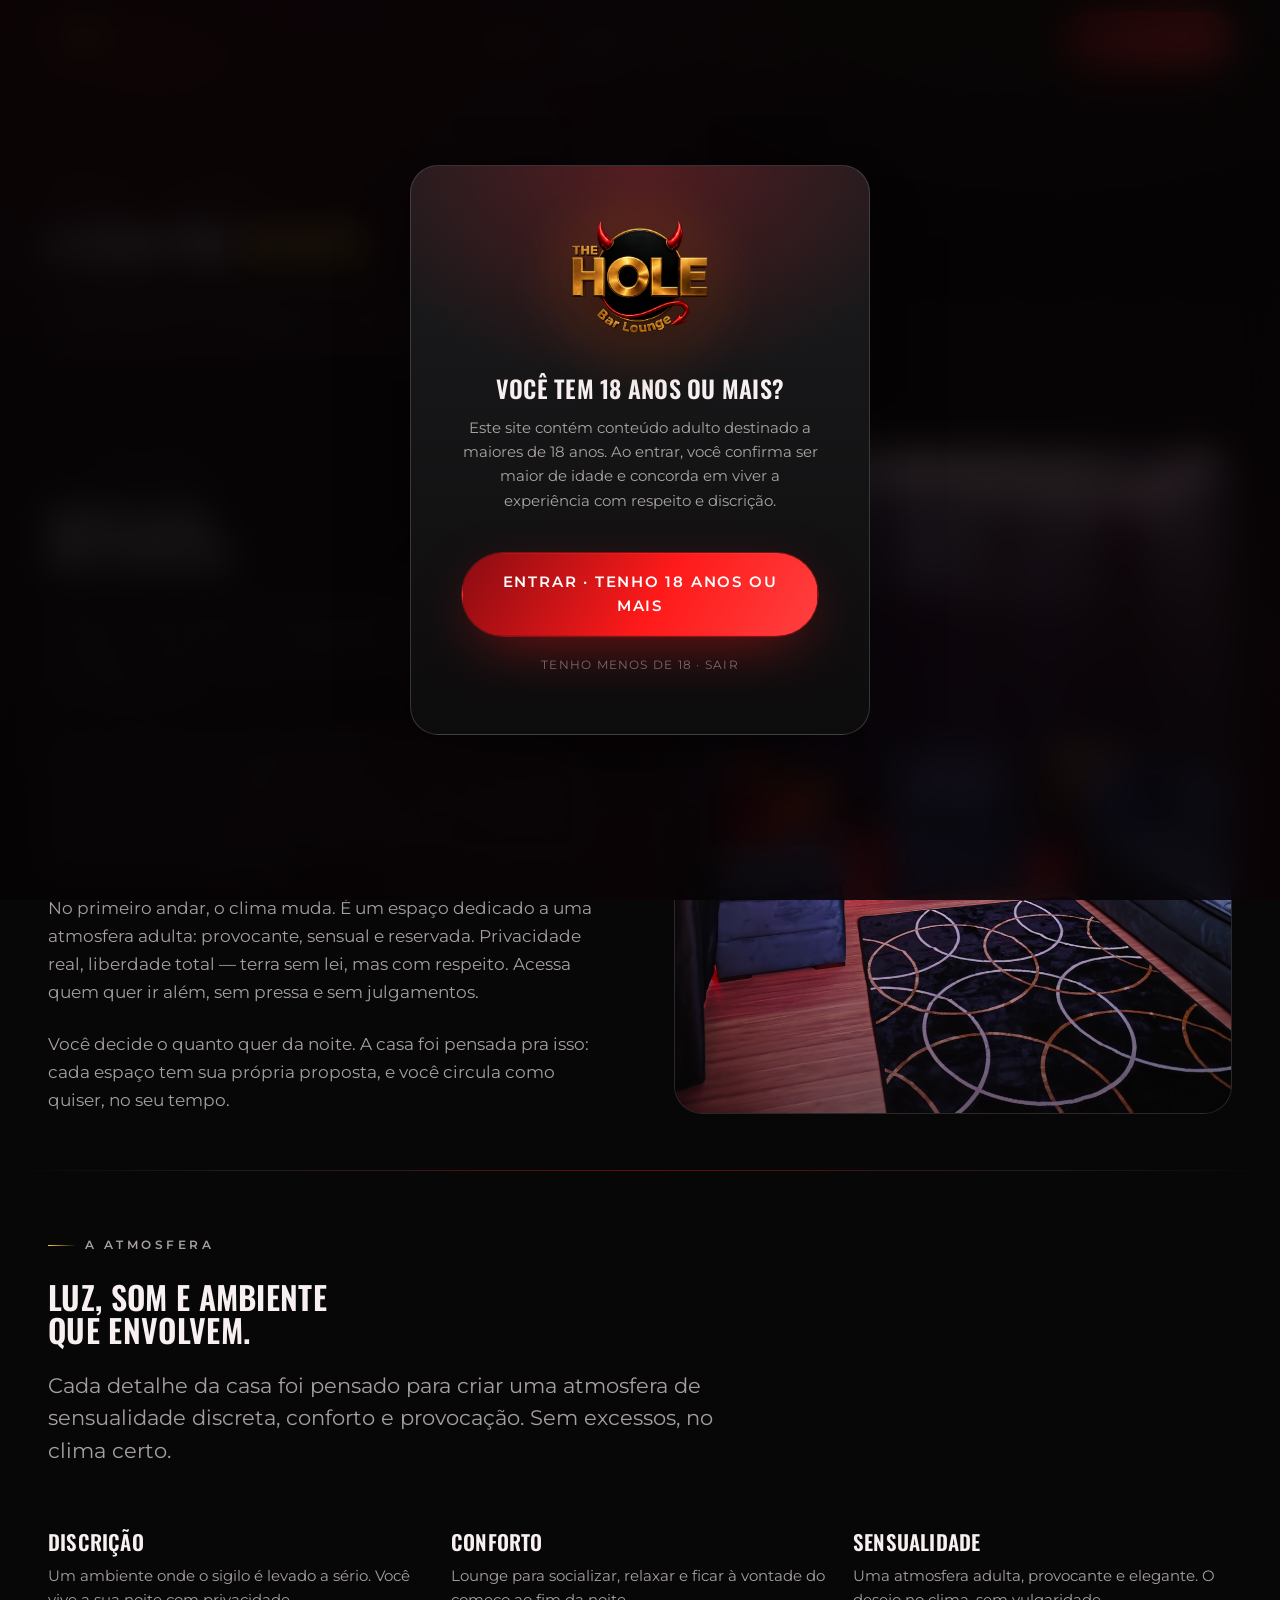
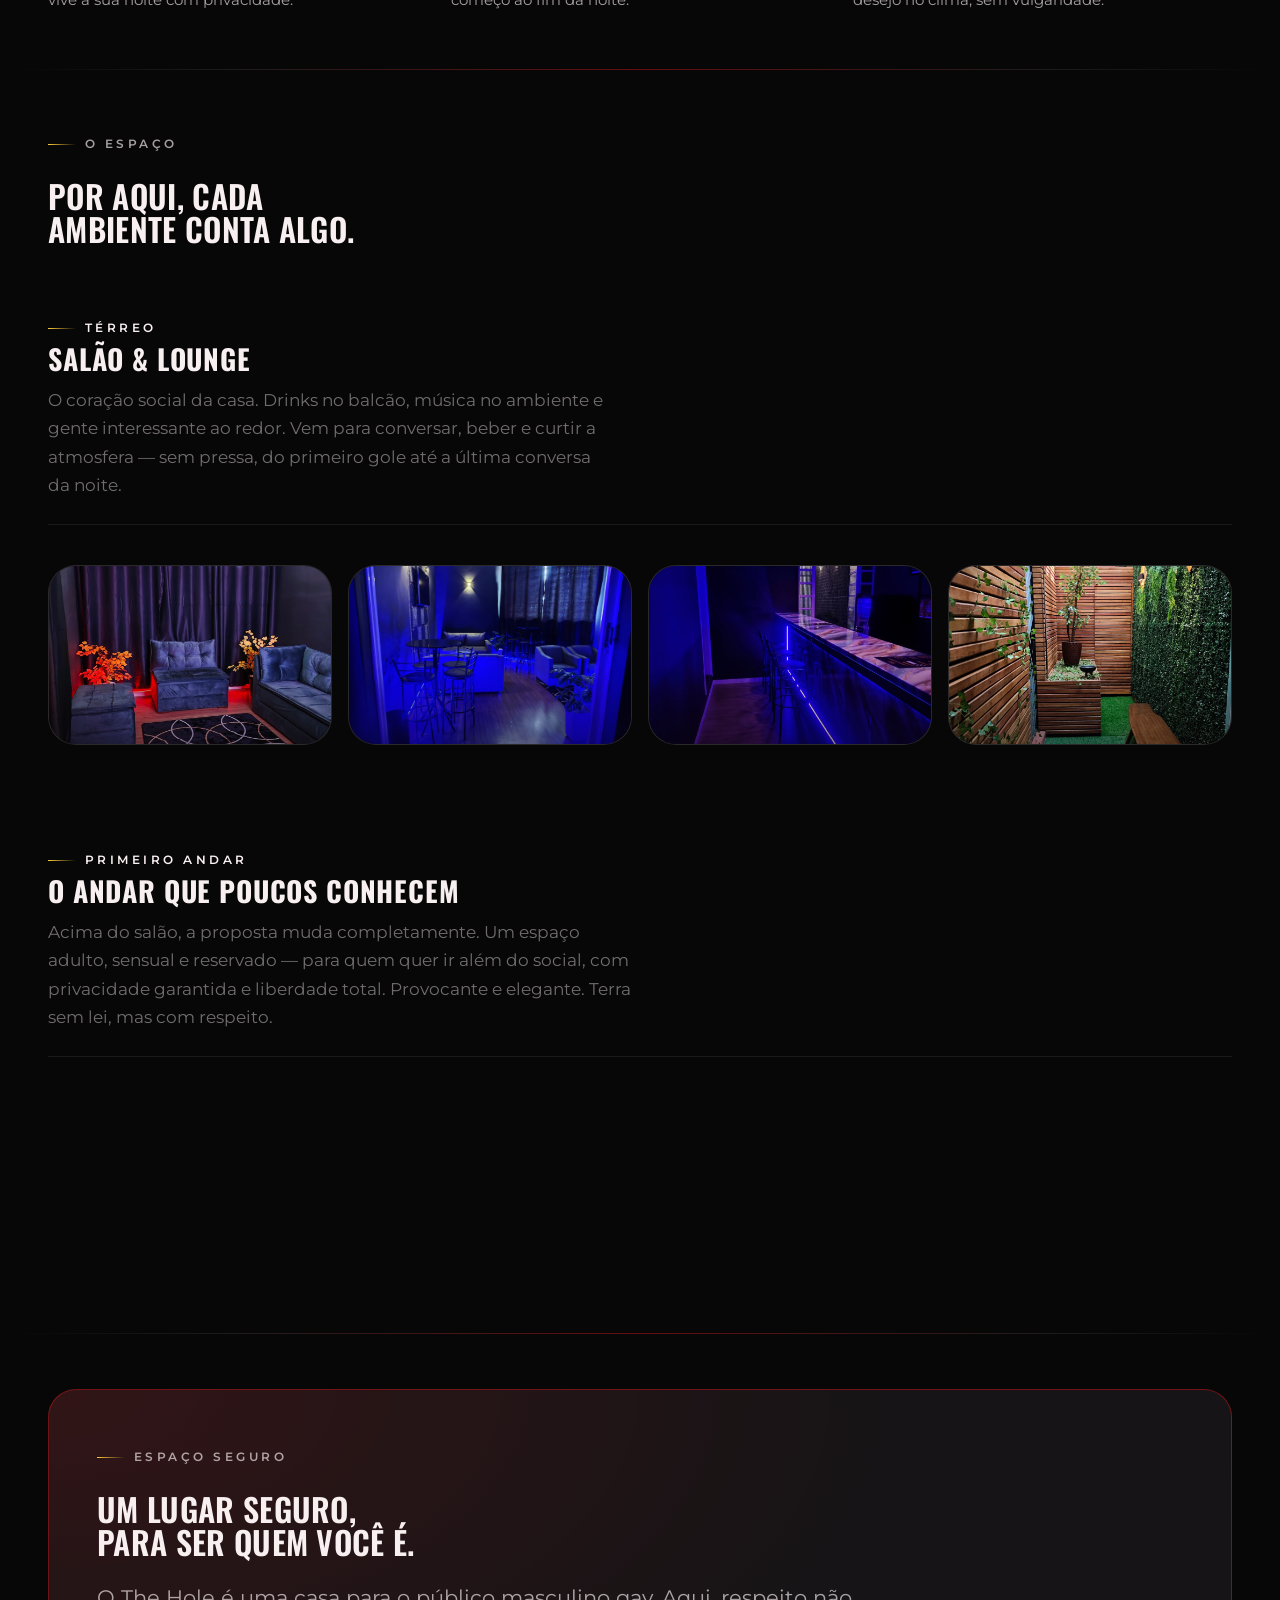
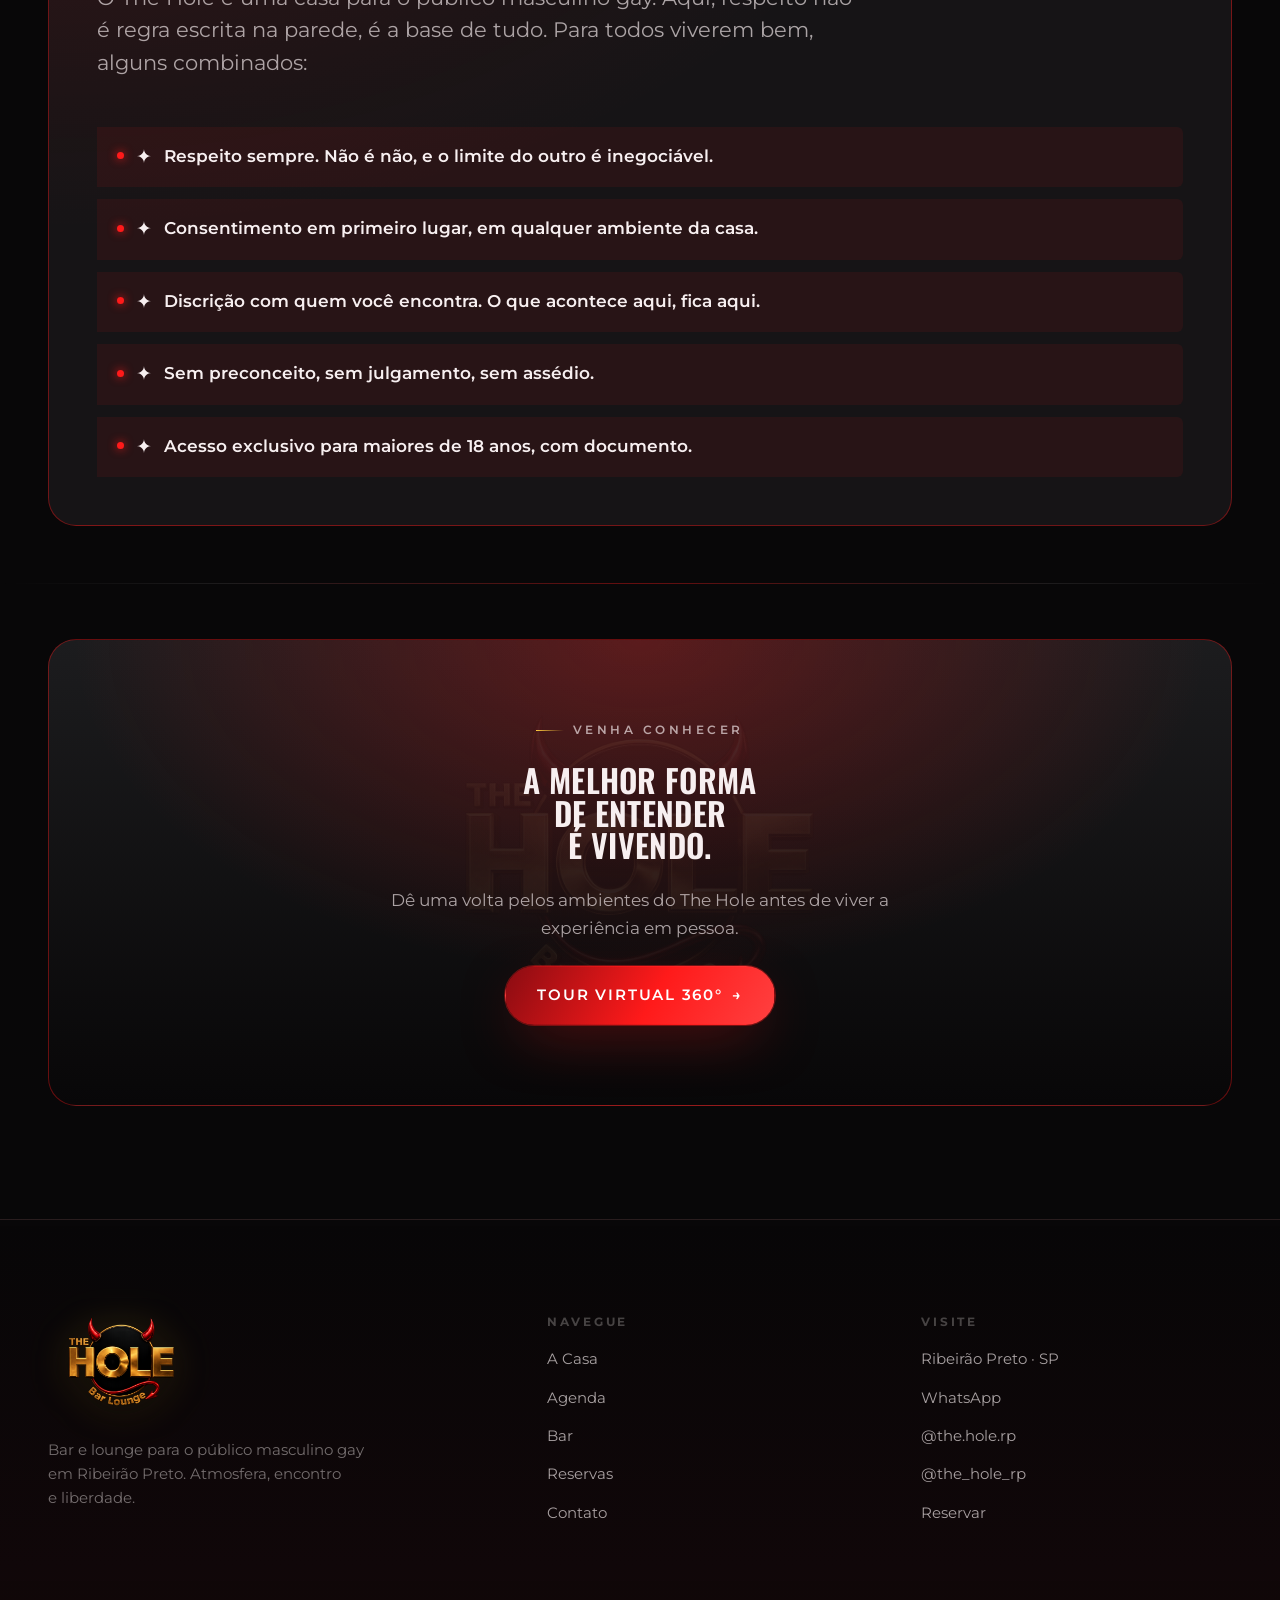
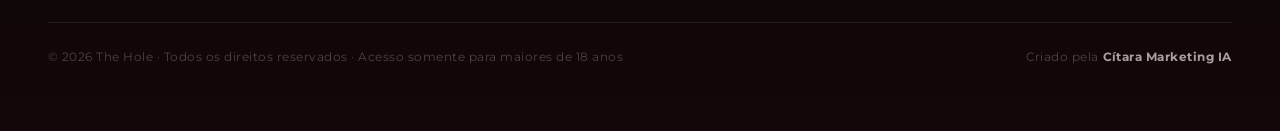
==== a-casa.html @ 2a92dccc "feat(a-casa): separar ambientes em 2 andares, aprofundar textos e galeria - Manifesto: descreve térr" ====
<!DOCTYPE html>
<html lang="pt-BR">
<head>
  <meta charset="UTF-8" />
  <meta name="viewport" content="width=device-width, initial-scale=1.0" />
  <title>A Casa · The Hole · Bar gay em Ribeirão Preto</title>
  <meta name="description" content="Conheça o The Hole: bar e lounge para o público masculino em Ribeirão Preto. Atmosfera, respeito, discrição e liberdade. Um safe space sem julgamentos. 18+" />
  <meta name="theme-color" content="#070405" />
  <link rel="icon" href="data:image/svg+xml,%3Csvg xmlns='http://www.w3.org/2000/svg' viewBox='0 0 32 32'%3E%3Crect width='32' height='32' fill='%23070405'/%3E%3Ccircle cx='16' cy='16' r='7' fill='none' stroke='%23ff2f3e' stroke-width='3'/%3E%3C/svg%3E" />
  <link rel="preconnect" href="https://fonts.googleapis.com" />
  <link rel="preconnect" href="https://fonts.gstatic.com" crossorigin />
  <link href="https://fonts.googleapis.com/css2?family=Montserrat:ital,wght@0,300;0,400;0,500;0,600;0,700;1,500&family=Oswald:wght@400;500;600;700&display=swap" rel="stylesheet" />
  <link rel="stylesheet" href="css/tokens.css" />
  <link rel="stylesheet" href="css/base.css" />
  <link rel="stylesheet" href="css/components.css" />
  <link rel="stylesheet" href="css/pages.css" />
  <script src="js/main.js" defer></script>
</head>
<body>

  <div class="age-gate" hidden role="dialog" aria-modal="true" aria-labelledby="age-title">
    <div class="age-card">
      <span class="brand"><img src="assets/img/logo-the-hole-trans.png" alt="The Hole Bar Lounge" class="brand-img" width="1100" height="733" decoding="async" /></span>
      <h2 id="age-title">Você tem 18 anos ou mais?</h2>
      <p>Este site contém conteúdo adulto destinado a maiores de 18 anos. Ao entrar, você confirma ser maior de idade e concorda em viver a experiência com respeito e discrição.</p>
      <div class="age-actions">
        <button class="btn btn--primary btn--lg btn--block" data-age-enter>Entrar · tenho 18 anos ou mais</button>
        <button class="age-leave" data-age-leave>Tenho menos de 18 · sair</button>
      </div>
    </div>
  </div>

  <header class="site-header">
    <nav class="nav wrap" aria-label="Navegação principal">
      <a href="index.html" class="brand" aria-label="The Hole · início"><img src="assets/img/logo-the-hole-trans.png" alt="The Hole Bar Lounge" class="brand-img" width="1100" height="733" decoding="async" /></a>
      <ul class="nav-links">
        <li><a href="index.html" data-nav>Início</a></li>
        <li><a href="a-casa.html" data-nav>A Casa</a></li>
        <li><a href="agenda.html" data-nav>Agenda</a></li>
        <li><a href="bar.html" data-nav>Bar</a></li>
        <li><a href="contato.html" data-nav>Contato</a></li>
      </ul>
      <div class="nav-cta">
        <a href="reservas.html" class="btn btn--primary">Reservar <span class="arrow">&rarr;</span></a>
      </div>
      <button class="nav-toggle" aria-label="Abrir menu" aria-expanded="false" aria-controls="drawer"><span></span></button>
    </nav>
  </header>

  <div class="drawer" id="drawer">
    <div class="wrap nav"><a href="index.html" class="brand"><img src="assets/img/logo-the-hole-trans.png" alt="The Hole Bar Lounge" class="brand-img" width="1100" height="733" decoding="async" /></a></div>
    <ul class="drawer-links">
      <li><a href="index.html" data-nav><span class="n">01</span> Início</a></li>
      <li><a href="a-casa.html" data-nav><span class="n">02</span> A Casa</a></li>
      <li><a href="agenda.html" data-nav><span class="n">03</span> Agenda</a></li>
      <li><a href="bar.html" data-nav><span class="n">04</span> Bar</a></li>
      <li><a href="reservas.html" data-nav><span class="n">05</span> Reservas</a></li>
      <li><a href="contato.html" data-nav><span class="n">06</span> Contato</a></li>
    </ul>
    <div class="drawer-foot">
      <span>Ribeirão Preto · SP · 18+</span>
      <a href="reservas.html" class="btn btn--ghost">Reservar</a>
    </div>
  </div>

  <main>
    <section class="page-head">
      <p class="breadcrumb reveal"><a href="index.html">Início</a> · A Casa</p>
      <h1 class="reveal">A casa por <em>dentro</em>.</h1>
      <p class="reveal">Atmosfera, ambiente e encontro. Conheça o que faz do The Hole muito mais do que um endereço em Ribeirão Preto.</p>
    </section>

    <!-- História / manifesto -->
    <section class="section wrap">
      <div class="split">
        <div class="split-body reveal">
          <span class="eyebrow">O manifesto</span>
          <h2 class="section-title">Muito além dos rótulos.</h2>
          <p>
            Alguns chamam de bar. Outros chamam de lounge. Quem conhece, chama de The Hole.
            Nascemos para ser um espaço do público masculino gay, onde a noite acontece sem pressa
            e sem julgamentos.
          </p>
          <p>
            Aqui, conexão social e desejo convivem no mesmo lugar. No térreo, o salão e o lounge são pra quem quer conversar, beber e curtir a atmosfera sem pressa — música ambiente, penumbra, drinks no balcão e gente interessante ao redor. Um espaço de encontro puro, sem pressão.
          </p>
          <p>
            No primeiro andar, o clima muda. É um espaço dedicado a uma atmosfera adulta: provocante, sensual e reservada. Privacidade real, liberdade total — terra sem lei, mas com respeito. Acessa quem quer ir além, sem pressa e sem julgamentos.
          </p>
          <p>
            Você decide o quanto quer da noite. A casa foi pensada pra isso: cada espaço tem sua própria proposta, e você circula como quiser, no seu tempo.
          </p>
        </div>
        <figure class="split-media reveal">
          <img src="assets/img/real-salao.jpg" alt="Salão lounge do The Hole sob luz azul" loading="lazy" />
        </figure>
      </div>
    </section>

    <!-- Atmosfera -->
    <section class="section wrap">
      <div class="reveal">
        <span class="eyebrow">A atmosfera</span>
        <h2 class="section-title">Luz, som e ambiente que envolvem.</h2>
        <p class="section-lead">Cada detalhe da casa foi pensado para criar uma atmosfera de sensualidade discreta, conforto e provocação. Sem excessos, no clima certo.</p>
      </div>
      <div class="values">
        <div class="value reveal"><span class="idx">01</span><h3>Discrição</h3><p>Um ambiente onde o sigilo é levado a sério. Você vive a sua noite com privacidade.</p></div>
        <div class="value reveal"><span class="idx">02</span><h3>Conforto</h3><p>Lounge para socializar, relaxar e ficar à vontade do começo ao fim da noite.</p></div>
        <div class="value reveal"><span class="idx">03</span><h3>Sensualidade</h3><p>Uma atmosfera adulta, provocante e elegante. O desejo no clima, sem vulgaridade.</p></div>
      </div>
    </section>

    <!-- Galeria editorial -->
    <section class="section wrap">
      <div class="reveal">
        <span class="eyebrow">O espaço</span>
        <h2 class="section-title">Por aqui, cada ambiente conta algo.</h2>
      </div>

      <!-- Térreo -->
      <div class="reveal" style="margin-top:var(--space-xl);padding-bottom:var(--space-md);border-bottom:1px solid rgba(255,255,255,0.08);">
        <span class="eyebrow" style="color:var(--brand);">Térreo</span>
        <h3 style="font-family:var(--font-display);font-size:clamp(1.3rem,2.5vw,1.75rem);font-weight:700;margin:0.4rem 0 0.75rem;text-transform:uppercase;letter-spacing:0.03em;">Salão &amp; Lounge</h3>
        <p style="color:var(--ink-mute);max-width:54ch;font-size:var(--text-base);line-height:1.65;">O coração social da casa. Drinks no balcão, música no ambiente e gente interessante ao redor. Vem para conversar, beber e curtir a atmosfera — sem pressa, do primeiro gole até a última conversa da noite.</p>
      </div>
      <div class="gallery reveal" style="margin-top:var(--space-lg);">
        <figure class="shot gallery-item" data-lightbox>
          <img src="assets/img/real-salao.jpg" alt="Salão lounge do The Hole" loading="lazy" />
          <figcaption>O salão — música, atmosfera e onde tudo começa.</figcaption>
        </figure>
        <figure class="shot gallery-item" data-lightbox>
          <img src="assets/img/real-lounge-azul.jpg" alt="Lounge do The Hole em luz azul" loading="lazy" />
          <figcaption>O lounge — para relaxar, conversar e deixar a noite acontecer.</figcaption>
        </figure>
        <figure class="shot gallery-item" data-lightbox>
          <img src="assets/img/real-bar.jpg" alt="O bar do The Hole" loading="lazy" />
          <figcaption>O bar — cervejas geladas, drinks de lata e o sorriso que abre a noite.</figcaption>
        </figure>
        <figure class="shot gallery-item" data-lightbox>
          <img src="assets/img/real-entrada.jpg" alt="Entrada do The Hole" loading="lazy" />
          <figcaption>A entrada — onde a cidade fica lá fora e a noite começa de verdade.</figcaption>
        </figure>
      </div>

      <!-- Primeiro Andar -->
      <div class="reveal" style="margin-top:var(--space-2xl);padding-bottom:var(--space-md);border-bottom:1px solid rgba(255,255,255,0.08);">
        <span class="eyebrow" style="color:var(--brand);">Primeiro andar</span>
        <h3 style="font-family:var(--font-display);font-size:clamp(1.3rem,2.5vw,1.75rem);font-weight:700;margin:0.4rem 0 0.75rem;text-transform:uppercase;letter-spacing:0.03em;">O andar que poucos conhecem</h3>
        <p style="color:var(--ink-mute);max-width:54ch;font-size:var(--text-base);line-height:1.65;">Acima do salão, a proposta muda completamente. Um espaço adulto, sensual e reservado — para quem quer ir além do social, com privacidade garantida e liberdade total. Provocante e elegante. Terra sem lei, mas com respeito.</p>
      </div>
      <div class="gallery reveal" style="margin-top:var(--space-lg);">
        <figure class="shot gallery-item" data-lightbox>
          <img src="assets/img/real-lounge-vermelho.jpg" alt="Lounge vermelho com poltronas de veludo no primeiro andar do The Hole" loading="lazy" />
          <figcaption>O lounge vermelho — poltronas, penumbra e liberdade. O desejo tem lugar aqui.</figcaption>
        </figure>
        <figure class="shot gallery-item" data-lightbox>
          <img src="assets/img/real-corredor.jpg" alt="Corredor do The Hole sob luz vermelha" loading="lazy" />
          <figcaption>O corredor — entre ambientes, entre momentos. Cada porta abre para algo diferente.</figcaption>
        </figure>
      </div>
    </section>

    <!-- Safe space + código de convivência -->
    <section class="section wrap">
      <div class="safe-space reveal">
        <div>
          <span class="eyebrow">Espaço seguro</span>
          <h2 class="section-title">Um lugar seguro, para ser quem você é.</h2>
          <p class="section-lead">O The Hole é uma casa para o público masculino gay. Aqui, respeito não é regra escrita na parede, é a base de tudo. Para todos viverem bem, alguns combinados:</p>
        </div>
        <ul style="list-style:none;padding:0;margin-top:var(--space-md);display:flex;flex-direction:column;gap:0.75rem;">
          <li style="display:flex;align-items:flex-start;gap:0.75rem;padding:1rem 1.25rem;background:rgba(255,26,26,0.08);border-left:3px solid var(--brand);border-radius:0 6px 6px 0;font-size:var(--text-base);font-weight:600;color:var(--ink);">
            <span style="color:var(--brand);font-size:1.1em;flex-shrink:0;">✦</span>
            <span>Respeito sempre. Não é não, e o limite do outro é inegociável.</span>
          </li>
          <li style="display:flex;align-items:flex-start;gap:0.75rem;padding:1rem 1.25rem;background:rgba(255,26,26,0.08);border-left:3px solid var(--brand);border-radius:0 6px 6px 0;font-size:var(--text-base);font-weight:600;color:var(--ink);">
            <span style="color:var(--brand);font-size:1.1em;flex-shrink:0;">✦</span>
            <span>Consentimento em primeiro lugar, em qualquer ambiente da casa.</span>
          </li>
          <li style="display:flex;align-items:flex-start;gap:0.75rem;padding:1rem 1.25rem;background:rgba(255,26,26,0.08);border-left:3px solid var(--brand);border-radius:0 6px 6px 0;font-size:var(--text-base);font-weight:600;color:var(--ink);">
            <span style="color:var(--brand);font-size:1.1em;flex-shrink:0;">✦</span>
            <span>Discrição com quem você encontra. O que acontece aqui, fica aqui.</span>
          </li>
          <li style="display:flex;align-items:flex-start;gap:0.75rem;padding:1rem 1.25rem;background:rgba(255,26,26,0.08);border-left:3px solid var(--brand);border-radius:0 6px 6px 0;font-size:var(--text-base);font-weight:600;color:var(--ink);">
            <span style="color:var(--brand);font-size:1.1em;flex-shrink:0;">✦</span>
            <span>Sem preconceito, sem julgamento, sem assédio.</span>
          </li>
          <li style="display:flex;align-items:flex-start;gap:0.75rem;padding:1rem 1.25rem;background:rgba(255,26,26,0.08);border-left:3px solid var(--brand);border-radius:0 6px 6px 0;font-size:var(--text-base);font-weight:600;color:var(--ink);">
            <span style="color:var(--brand);font-size:1.1em;flex-shrink:0;">✦</span>
            <span>Acesso exclusivo para maiores de 18 anos, com documento.</span>
          </li>
        </ul>
      </div>
    </section>

    <section class="section wrap">
      <div class="cta-band reveal">
        <span class="eyebrow is-centered">Venha conhecer</span>
        <h2>A melhor forma de entender é vivendo.</h2>
        <p>Dê uma volta pelos ambientes do The Hole antes de viver a experiência em pessoa.</p>
        <a href="#tour-virtual" class="btn btn--primary btn--lg">Tour virtual 360° <span class="arrow">&rarr;</span></a>
      </div>
    </section>
  </main>

  <footer class="site-footer">
    <div class="wrap">
      <div class="footer-grid">
        <div class="footer-brand">
          <a href="index.html" class="brand"><img src="assets/img/logo-the-hole-trans.png" alt="The Hole Bar Lounge" class="brand-img" width="1100" height="733" decoding="async" /></a>
          <p>Bar e lounge para o público masculino gay em Ribeirão Preto. Atmosfera, encontro e liberdade.</p>
        </div>
        <div class="footer-col">
          <h4>Navegue</h4>
          <ul>
            <li><a href="a-casa.html">A Casa</a></li>
            <li><a href="agenda.html">Agenda</a></li>
            <li><a href="bar.html">Bar</a></li>
            <li><a href="reservas.html">Reservas</a></li>
            <li><a href="contato.html">Contato</a></li>
          </ul>
        </div>
        <div class="footer-col">
          <h4>Visite</h4>
          <ul>
            <li><a href="contato.html">Ribeirão Preto · SP</a></li>
            <li><a href="https://wa.me/5511978590128" target="_blank" rel="noopener">WhatsApp</a></li>
            <li><a href="https://www.instagram.com/the.hole.rp/" target="_blank" rel="noopener">@the.hole.rp</a></li>
            <li><a href="https://x.com/the_hole_rp" target="_blank" rel="noopener">@the_hole_rp</a></li>
            <li><a href="reservas.html">Reservar</a></li>
          </ul>
        </div>
      </div>
      <div class="footer-bottom">
        <span>&copy; <span data-year></span> The Hole · Todos os direitos reservados · Acesso somente para maiores de 18 anos</span>
        <span class="by">Criado pela <b>Cítara Marketing IA</b></span>
      </div>
    </div>
  </footer>

  <!-- Lightbox -->
  <div id="lightbox" style="display:none;position:fixed;inset:0;background:rgba(0,0,0,.92);z-index:9999;cursor:zoom-out;align-items:center;justify-content:center;" aria-modal="true" role="dialog">
    <img id="lightbox-img" src="" alt="" style="max-width:92vw;max-height:90vh;object-fit:contain;border-radius:6px;box-shadow:0 0 60px rgba(0,0,0,.8);" />
    <button id="lightbox-close" aria-label="Fechar" style="position:absolute;top:1.2rem;right:1.5rem;background:none;border:none;color:#fff;font-size:2rem;cursor:pointer;line-height:1;">&times;</button>
  </div>
  <script>
    (function(){
      var lb = document.getElementById('lightbox');
      var lbImg = document.getElementById('lightbox-img');
      document.querySelectorAll('[data-lightbox] img').forEach(function(img){
        img.style.cursor = 'zoom-in';
        img.addEventListener('click', function(){
          lbImg.src = img.src;
          lbImg.alt = img.alt;
          lb.style.display = 'flex';
          document.body.style.overflow = 'hidden';
        });
      });
      function closeLb(){ lb.style.display='none'; document.body.style.overflow=''; }
      document.getElementById('lightbox-close').addEventListener('click', closeLb);
      lb.addEventListener('click', function(e){ if(e.target===lb) closeLb(); });
      document.addEventListener('keydown', function(e){ if(e.key==='Escape') closeLb(); });
    })();
  </script>
</body>
</html>
---- css/tokens.css ----
/* ============================================================
   THE HOLE · Design Tokens
   Direção: dark luxury / editorial noturno
   Paleta oficial: preto + vermelho (vermelho = luz/atmosfera, não corpos)
   ============================================================ */

:root {
  /* ---- Superfícies (preto intenso + grafite metálico, paleta oficial) ---- */
  --bg-void: #080708;
  --bg-base: #0d0c0d;
  --bg-raise: #161416;
  --bg-raise-2: #1c1c1e; /* grafite metálico oficial */
  --bg-glass: rgba(20, 18, 20, 0.62);

  /* ---- Marca (paleta oficial The Hole) ---- */
  --red: #ff1a1a;        /* vermelho elétrico */
  --red-bright: #ff4040; /* brilho/hover */
  --red-deep: #8a0c12;
  --red-wine: #4a0810;
  --gold: #ffcb3d;       /* dourado quente (logo/acentos) */
  --gold-soft: rgba(255, 203, 61, 0.18);
  --pink: #ff2072;       /* rosa neon (acento secundário) */
  --ember: #ff6b3d;

  /* ---- Tinta / texto (branco quente) ---- */
  --ink: #f7eff0;
  --ink-soft: rgba(247, 239, 240, 0.66);
  --ink-mute: rgba(247, 239, 240, 0.44);
  --ink-faint: rgba(247, 239, 240, 0.26);

  /* ---- Linhas e bordas ---- */
  --line: rgba(247, 239, 240, 0.09);
  --line-strong: rgba(247, 239, 240, 0.17);
  --line-red: rgba(255, 26, 26, 0.38);

  /* ---- Tipografia (Oswald: condensada/bold como a logo, com acentos PT-BR) ---- */
  --font-display: "Oswald", "Arial Narrow", system-ui, sans-serif;
  --font-sans: "Montserrat", system-ui, -apple-system, "Segoe UI", sans-serif;

  /* Escala fluida — sóbria, premium (Oswald condensada pede topos menores) */
  --text-xs: clamp(0.72rem, 0.7rem + 0.1vw, 0.78rem);
  --text-sm: clamp(0.85rem, 0.82rem + 0.14vw, 0.95rem);
  --text-base: clamp(1rem, 0.97rem + 0.18vw, 1.08rem);
  --text-lg: clamp(1.15rem, 1.07rem + 0.34vw, 1.3rem);
  --text-xl: clamp(1.2rem, 1.07rem + 0.55vw, 1.5rem);
  --text-2xl: clamp(1.5rem, 1.25rem + 1vw, 2rem);
  --text-3xl: clamp(1.7rem, 1.35rem + 1.5vw, 2.35rem);
  --text-hero: clamp(2rem, 1.5rem + 2.2vw, 2.9rem);

  /* ---- Espaçamento ---- */
  --space-2xs: 0.5rem;
  --space-xs: 0.75rem;
  --space-sm: 1rem;
  --space-md: 1.5rem;
  --space-lg: 2.5rem;
  --space-xl: 4rem;
  --space-2xl: 6rem;
  --space-section: clamp(2.25rem, 1.6rem + 2.4vw, 3.75rem);

  /* ---- Layout ---- */
  --maxw: 1280px;
  --maxw-text: 64ch;
  --gutter: clamp(1.25rem, 0.6rem + 3vw, 3.5rem);
  --radius-sm: 8px;
  --radius: 16px;
  --radius-lg: 28px;
  --radius-pill: 999px;

  /* ---- Sombra / brilho ---- */
  --shadow-soft: 0 24px 60px -28px rgba(0, 0, 0, 0.9);
  --shadow-card: 0 30px 80px -40px rgba(0, 0, 0, 0.95);
  --glow-red: 0 0 0 1px var(--line-red), 0 18px 60px -18px rgba(255, 26, 26, 0.55);

  /* ---- Motion ---- */
  --ease: cubic-bezier(0.16, 1, 0.3, 1);
  --ease-soft: cubic-bezier(0.33, 1, 0.68, 1);
  --dur-fast: 180ms;
  --dur: 420ms;
  --dur-slow: 900ms;

  /* ---- Layers ---- */
  --z-header: 60;
  --z-drawer: 80;
  --z-gate: 100;
}
---- css/base.css ----
/* ============================================================
   THE HOLE · Base · reset, atmosfera, tipografia, utilidades
   ============================================================ */

*,
*::before,
*::after {
  box-sizing: border-box;
  margin: 0;
  padding: 0;
}

html {
  -webkit-text-size-adjust: 100%;
  scroll-behavior: smooth;
}

@media (prefers-reduced-motion: reduce) {
  html { scroll-behavior: auto; }
}

body {
  font-family: var(--font-sans);
  font-size: var(--text-base);
  line-height: 1.62;
  color: var(--ink);
  background-color: var(--bg-void);
  -webkit-font-smoothing: antialiased;
  text-rendering: optimizeLegibility;
  overflow-x: hidden;
  position: relative;
  min-height: 100vh;
}

/* Atmosfera: luz vermelha de boate + véu escuro, fixos no fundo */
body::before {
  content: "";
  position: fixed;
  inset: 0;
  z-index: -2;
  background:
    radial-gradient(70% 55% at 82% -8%, rgba(255, 203, 61, 0.12), transparent 55%),
    radial-gradient(110% 75% at 12% 6%, rgba(255, 26, 26, 0.20), transparent 58%),
    radial-gradient(120% 90% at 88% 90%, rgba(74, 8, 16, 0.5), transparent 62%),
    radial-gradient(120% 100% at 50% 122%, rgba(255, 32, 114, 0.08), transparent 60%),
    linear-gradient(180deg, var(--bg-void), var(--bg-base) 60%, var(--bg-void));
  pointer-events: none;
}

/* Grão / textura sutil pra dar matéria à atmosfera */
body::after {
  content: "";
  position: fixed;
  inset: 0;
  z-index: -1;
  opacity: 0.05;
  pointer-events: none;
  background-image: url("data:image/svg+xml,%3Csvg xmlns='http://www.w3.org/2000/svg' width='160' height='160'%3E%3Cfilter id='n'%3E%3CfeTurbulence type='fractalNoise' baseFrequency='0.85' numOctaves='2' stitchTiles='stitch'/%3E%3C/filter%3E%3Crect width='100%25' height='100%25' filter='url(%23n)'/%3E%3C/svg%3E");
}

img,
picture,
svg,
video {
  display: block;
  max-width: 100%;
  height: auto;
}

a {
  color: inherit;
  text-decoration: none;
}

button,
input,
select,
textarea {
  font: inherit;
  color: inherit;
}

::selection {
  background: var(--red);
  color: #fff;
}

:focus-visible {
  outline: 2px solid var(--red-bright);
  outline-offset: 3px;
  border-radius: 4px;
}

/* ---------- Tipografia ---------- */
h1, h2, h3, h4 {
  font-family: var(--font-display);
  font-weight: 600;
  line-height: 1.02;
  letter-spacing: 0.01em;
  text-transform: uppercase;
  text-wrap: balance;
}

/* destaque dourado, mesma família condensada da logo (sem cursiva) */
h1 em, h2 em, h3 em {
  font-style: normal;
  color: var(--gold);
}

p { text-wrap: pretty; }

strong { color: var(--ink); font-weight: 600; }

/* ---------- Layout primitives ---------- */
.wrap {
  width: 100%;
  max-width: var(--maxw);
  margin-inline: auto;
  padding-inline: var(--gutter);
}

.section {
  padding-block: var(--space-section);
  position: relative;
}

.measure { max-width: var(--maxw-text); }

.center { text-align: center; }

/* ---------- Eyebrow / kicker label ---------- */
.eyebrow {
  display: inline-flex;
  align-items: center;
  gap: 0.7em;
  font-family: var(--font-sans);
  font-size: var(--text-xs);
  font-weight: 600;
  letter-spacing: 0.28em;
  text-transform: uppercase;
  color: var(--ink-soft);
}

.eyebrow::before {
  content: "";
  width: 28px;
  height: 1px;
  background: linear-gradient(90deg, var(--gold), transparent);
  flex: none;
}

.eyebrow.is-centered { justify-content: center; }

/* ---------- Section heading ---------- */
.section-title {
  font-size: var(--text-2xl);
  margin-top: var(--space-md);
  max-width: 20ch;
  line-height: 1.04;
}

.section-lead {
  margin-top: var(--space-md);
  color: var(--ink-soft);
  font-size: var(--text-lg);
  max-width: 54ch;
  line-height: 1.55;
}

/* ---------- Index number ---------- */
.idx {
  font-family: var(--font-display);
  font-style: italic;
  color: var(--red);
  font-size: var(--text-lg);
  line-height: 1;
}

/* ---------- Reveal on scroll ---------- */
.reveal {
  opacity: 0;
  transform: translateY(28px);
  transition:
    opacity var(--dur-slow) var(--ease),
    transform var(--dur-slow) var(--ease);
  transition-delay: var(--reveal-delay, 0ms);
  will-change: opacity, transform;
}

.reveal.in {
  opacity: 1;
  transform: none;
}

@media (prefers-reduced-motion: reduce) {
  .reveal {
    opacity: 1;
    transform: none;
    transition: none;
  }
}

/* ---------- Helpers ---------- */
.hairline {
  height: 1px;
  background: linear-gradient(90deg, transparent, var(--line-strong), transparent);
  border: 0;
}

.text-red { color: var(--red-bright); }
.sr-only {
  position: absolute;
  width: 1px; height: 1px;
  padding: 0; margin: -1px;
  overflow: hidden;
  clip: rect(0 0 0 0);
  white-space: nowrap;
  border: 0;
}
.no-scroll { overflow: hidden; }
---- css/components.css ----
/* ============================================================
   THE HOLE · Componentes
   ============================================================ */

/* ---------- Botões ---------- */
.btn {
  --btn-bg: transparent;
  --btn-fg: var(--ink);
  display: inline-flex;
  align-items: center;
  justify-content: center;
  gap: 0.6em;
  padding: 0.95em 1.7em;
  font-family: var(--font-sans);
  font-size: var(--text-sm);
  font-weight: 600;
  letter-spacing: 0.12em;
  text-transform: uppercase;
  color: var(--btn-fg);
  background: var(--btn-bg);
  border: 1px solid var(--line-strong);
  border-radius: var(--radius-pill);
  cursor: pointer;
  position: relative;
  overflow: hidden;
  transition:
    transform var(--dur-fast) var(--ease),
    border-color var(--dur) var(--ease),
    color var(--dur) var(--ease),
    box-shadow var(--dur) var(--ease);
}

.btn .arrow { transition: transform var(--dur) var(--ease); }
.btn:hover { transform: translateY(-2px); }
.btn:hover .arrow { transform: translateX(4px); }
.btn:active { transform: translateY(1px) scale(0.99); }
.btn:focus-visible { outline: 2px solid var(--gold); outline-offset: 3px; }

/* sheen dourado que varre no hover */
.btn::before {
  content: "";
  position: absolute;
  inset: 0;
  z-index: 1;
  pointer-events: none;
  background: linear-gradient(115deg, transparent 30%, rgba(255, 203, 61, 0.22) 48%, rgba(255, 255, 255, 0.1) 52%, transparent 70%);
  transform: translateX(-130%);
  transition: transform var(--dur-slow) var(--ease);
}
.btn:hover::before { transform: translateX(130%); }

.btn--primary {
  --btn-fg: #fff;
  border-color: transparent;
  background: linear-gradient(120deg, var(--red-deep), var(--red) 55%, var(--red-bright));
  box-shadow: var(--glow-red);
}
.btn--primary:hover {
  box-shadow: 0 0 0 1px var(--red-bright), 0 22px 70px -18px rgba(255, 26, 26, 0.75), 0 0 30px -6px rgba(255, 203, 61, 0.35);
}
.btn--primary:hover .arrow { transform: translateX(6px); }

.btn--ghost {
  background: linear-gradient(var(--bg-base), var(--bg-base)) padding-box,
    linear-gradient(120deg, var(--line-strong), var(--line)) border-box;
  border: 1px solid transparent;
}
.btn--ghost:hover {
  color: #fff;
  background: linear-gradient(var(--bg-raise), var(--bg-base)) padding-box,
    linear-gradient(120deg, var(--red-bright), var(--gold)) border-box;
  box-shadow: 0 0 40px -16px rgba(255, 26, 26, 0.6);
}

.btn--block { width: 100%; }
.btn--lg { padding: 1.1em 2.1em; }

@media (prefers-reduced-motion: reduce) {
  .btn::before { display: none; }
  .btn:hover, .btn:active { transform: none; }
}

/* ---------- Pill / tag ---------- */
.pill {
  display: inline-flex;
  align-items: center;
  gap: 0.5em;
  padding: 0.45em 0.95em;
  font-size: var(--text-xs);
  font-weight: 600;
  letter-spacing: 0.14em;
  text-transform: uppercase;
  color: var(--ink-soft);
  border: 1px solid var(--line);
  border-radius: var(--radius-pill);
  background: var(--bg-glass);
  backdrop-filter: blur(8px);
}
.pill .dot {
  width: 7px; height: 7px;
  border-radius: 50%;
  background: var(--red-bright);
  box-shadow: 0 0 10px var(--red-bright);
  animation: dot-pulse 2.4s var(--ease-soft) infinite;
}
@keyframes dot-pulse {
  0%, 100% { box-shadow: 0 0 6px var(--red-bright); opacity: 0.85; }
  50%      { box-shadow: 0 0 16px var(--red-bright), 0 0 28px rgba(255, 26, 26, 0.5); opacity: 1; }
}
@media (prefers-reduced-motion: reduce) { .pill .dot { animation: none; } }

/* ============================================================
   HEADER
   ============================================================ */
.site-header {
  position: fixed;
  inset: 0 0 auto 0;
  z-index: var(--z-header);
  transition: background var(--dur) var(--ease), border-color var(--dur) var(--ease);
  border-bottom: 1px solid transparent;
}
.site-header.scrolled {
  background: rgba(7, 4, 5, 0.72);
  backdrop-filter: blur(14px) saturate(1.2);
  border-bottom-color: var(--line);
}

.nav {
  display: flex;
  align-items: center;
  justify-content: space-between;
  gap: var(--space-md);
  height: 78px;
}

.brand {
  font-family: var(--font-display);
  font-size: 1.3rem;
  font-weight: 500;
  letter-spacing: 0.04em;
  display: inline-flex;
  align-items: center;
  gap: 0.12em;
  white-space: nowrap;
}
.brand b { font-weight: 600; }
.brand .o {
  color: var(--red-bright);
  font-style: italic;
}
/* Logo oficial transparente (3D dourada). Sem mix-blend: o PNG já tem alpha. */
.brand-img {
  height: 2.7em;
  width: auto;
  display: block;
  filter:
    drop-shadow(0 6px 14px rgba(0, 0, 0, 0.55))
    drop-shadow(0 0 18px rgba(255, 203, 61, 0.14));
  transition: filter var(--dur) var(--ease), transform var(--dur) var(--ease);
}
.brand:hover .brand-img {
  filter:
    drop-shadow(0 8px 18px rgba(0, 0, 0, 0.6))
    drop-shadow(0 0 26px rgba(255, 26, 26, 0.32))
    drop-shadow(0 0 14px rgba(255, 203, 61, 0.22));
  transform: translateY(-1px) scale(1.015);
}
.footer-brand .brand-img { height: 3.4em; }
.age-card .brand-img {
  height: 4.4em;
  margin-inline: auto;
  filter:
    drop-shadow(0 10px 26px rgba(0, 0, 0, 0.6))
    drop-shadow(0 0 34px rgba(255, 203, 61, 0.22))
    drop-shadow(0 0 22px rgba(255, 26, 26, 0.18));
}
@media (prefers-reduced-motion: reduce) {
  .brand:hover .brand-img { transform: none; }
}

.nav-links {
  display: flex;
  align-items: center;
  gap: clamp(1rem, 2.4vw, 2.4rem);
  list-style: none;
}
.nav-links a {
  font-size: var(--text-sm);
  font-weight: 500;
  letter-spacing: 0.04em;
  color: var(--ink-soft);
  position: relative;
  padding-block: 0.4em;
  transition: color var(--dur) var(--ease);
}
.nav-links a::after {
  content: "";
  position: absolute;
  left: 0; bottom: 0;
  width: 100%; height: 1px;
  background: var(--red-bright);
  transform: scaleX(0);
  transform-origin: left;
  transition: transform var(--dur) var(--ease);
}
.nav-links a:hover { color: var(--ink); }
.nav-links a:hover::after,
.nav-links a[aria-current="page"]::after { transform: scaleX(1); }
.nav-links a[aria-current="page"] { color: var(--ink); }

.nav-cta { display: inline-flex; gap: var(--space-xs); align-items: center; }

/* Botão hamburger */
.nav-toggle {
  display: none;
  width: 46px; height: 46px;
  border: 1px solid var(--line-strong);
  border-radius: var(--radius-pill);
  background: var(--bg-glass);
  cursor: pointer;
  position: relative;
}
.nav-toggle span,
.nav-toggle span::before,
.nav-toggle span::after {
  content: "";
  position: absolute;
  left: 50%; top: 50%;
  width: 18px; height: 1.5px;
  background: var(--ink);
  transform: translate(-50%, -50%);
  transition: transform var(--dur) var(--ease), opacity var(--dur-fast) var(--ease);
}
.nav-toggle span::before { transform: translate(-50%, -6px); }
.nav-toggle span::after { transform: translate(-50%, 6px); }
.nav-toggle[aria-expanded="true"] span { background: transparent; }
.nav-toggle[aria-expanded="true"] span::before { transform: translate(-50%, 0) rotate(45deg); }
.nav-toggle[aria-expanded="true"] span::after { transform: translate(-50%, 0) rotate(-45deg); }

/* Drawer mobile */
.drawer {
  position: fixed;
  inset: 0;
  z-index: var(--z-drawer);
  background: rgba(7, 4, 5, 0.96);
  backdrop-filter: blur(20px);
  display: grid;
  grid-template-rows: 78px 1fr auto;
  opacity: 0;
  visibility: hidden;
  transition: opacity var(--dur) var(--ease), visibility var(--dur);
}
.drawer.open { opacity: 1; visibility: visible; }
.drawer-links {
  list-style: none;
  display: flex;
  flex-direction: column;
  justify-content: center;
  gap: 0.2rem;
  padding-inline: var(--gutter);
}
.drawer-links a {
  font-family: var(--font-display);
  font-size: clamp(2rem, 9vw, 3rem);
  letter-spacing: -0.02em;
  padding-block: 0.25em;
  border-bottom: 1px solid var(--line);
  display: flex;
  align-items: baseline;
  gap: 0.6rem;
  transition: color var(--dur) var(--ease), padding-left var(--dur) var(--ease);
}
.drawer-links a .n {
  font-size: 0.8rem;
  font-style: italic;
  color: var(--red);
  font-family: var(--font-display);
}
.drawer-links a:hover { color: var(--red-bright); padding-left: 0.6rem; }
.drawer-foot {
  padding: var(--gutter);
  display: flex;
  flex-wrap: wrap;
  gap: var(--space-sm);
  align-items: center;
  justify-content: space-between;
  border-top: 1px solid var(--line);
  color: var(--ink-mute);
  font-size: var(--text-sm);
}

@media (max-width: 900px) {
  .nav-links, .nav-cta .btn { display: none; }
  .nav-toggle { display: block; }
}

/* ============================================================
   CARDS
   ============================================================ */
.card {
  position: relative;
  border: 1px solid var(--line);
  border-radius: var(--radius-lg);
  background: linear-gradient(180deg, var(--bg-raise), var(--bg-base));
  padding: clamp(1.5rem, 1rem + 2vw, 2.5rem);
  overflow: hidden;
  transition: border-color var(--dur) var(--ease), transform var(--dur) var(--ease), box-shadow var(--dur) var(--ease);
}
.card::after {
  content: "";
  position: absolute;
  inset: 0;
  background: radial-gradient(120% 80% at 100% 0%, rgba(225, 29, 42, 0.16), transparent 60%);
  opacity: 0;
  transition: opacity var(--dur) var(--ease);
  pointer-events: none;
}
.card:hover {
  border-color: var(--line-red);
  transform: translateY(-4px);
  box-shadow: var(--shadow-card);
}
.card:hover::after { opacity: 1; }

/* ============================================================
   FOOTER
   ============================================================ */
.site-footer {
  position: relative;
  border-top: 1px solid var(--line);
  padding-block: var(--space-2xl) var(--space-xl);
  margin-top: var(--space-section);
  background: linear-gradient(180deg, transparent, rgba(74, 8, 16, 0.18));
}
.footer-grid {
  display: grid;
  grid-template-columns: minmax(0, 1.4fr) minmax(0, 1fr) minmax(0, 1fr);
  gap: var(--space-xl);
}
.footer-brand .brand { font-size: 1.8rem; }
.footer-brand p {
  margin-top: var(--space-sm);
  color: var(--ink-mute);
  max-width: 34ch;
  font-size: var(--text-sm);
}
.footer-col h4 {
  font-family: var(--font-sans);
  font-size: var(--text-xs);
  font-weight: 700;
  letter-spacing: 0.22em;
  text-transform: uppercase;
  color: var(--ink-faint);
  margin-bottom: var(--space-sm);
}
.footer-col ul { list-style: none; display: flex; flex-direction: column; gap: 0.6em; }
.footer-col a { color: var(--ink-soft); font-size: var(--text-sm); transition: color var(--dur) var(--ease); }
.footer-col a:hover { color: var(--red-bright); }
.footer-bottom {
  margin-top: var(--space-2xl);
  padding-top: var(--space-md);
  border-top: 1px solid var(--line);
  display: flex;
  flex-wrap: wrap;
  justify-content: space-between;
  gap: var(--space-sm);
  color: var(--ink-faint);
  font-size: var(--text-xs);
  letter-spacing: 0.04em;
}
.footer-bottom .by b { color: var(--ink-soft); }

@media (max-width: 760px) {
  .footer-grid { grid-template-columns: 1fr; gap: var(--space-lg); }
}

/* ============================================================
   AGE GATE (18+)
   ============================================================ */
.age-gate {
  position: fixed;
  inset: 0;
  z-index: var(--z-gate);
  display: grid;
  place-items: center;
  padding: var(--gutter);
  background: rgba(5, 3, 4, 0.86);
  backdrop-filter: blur(18px);
  transition: opacity var(--dur) var(--ease), visibility var(--dur);
}
.age-gate[hidden] { display: none; }
.age-gate.closing { opacity: 0; visibility: hidden; }
.age-card {
  max-width: 460px;
  text-align: center;
  border: 1px solid var(--line-strong);
  border-radius: var(--radius-lg);
  background: linear-gradient(180deg, var(--bg-raise-2), var(--bg-base));
  padding: clamp(2rem, 1rem + 5vw, 3.2rem);
  box-shadow: var(--shadow-card);
  position: relative;
  overflow: hidden;
}
.age-card::before {
  content: "";
  position: absolute;
  inset: 0;
  background: radial-gradient(100% 60% at 50% 0%, rgba(225, 29, 42, 0.28), transparent 65%);
  pointer-events: none;
}
.age-card .brand { font-size: 1.8rem; justify-content: center; display: inline-flex; }
.age-card h2 { font-size: var(--text-xl); margin-top: var(--space-md); }
.age-card p { color: var(--ink-soft); margin-top: var(--space-sm); font-size: var(--text-sm); }
.age-actions { margin-top: var(--space-lg); display: flex; flex-direction: column; gap: var(--space-xs); }
.age-leave {
  background: none; border: 0; cursor: pointer;
  color: var(--ink-mute); font-size: var(--text-xs);
  letter-spacing: 0.1em; text-transform: uppercase;
  padding: 0.6em; transition: color var(--dur) var(--ease);
}
.age-leave:hover { color: var(--ink); }
---- css/pages.css ----
/* ============================================================
   THE HOLE · Páginas e seções
   ============================================================ */

/* ---------- HERO (home) ---------- */
.hero {
  position: relative;
  min-height: 90svh;
  display: grid;
  align-items: center;
  padding-top: clamp(110px, 78px + 8vh, 150px);
  padding-bottom: var(--space-2xl);
  overflow: hidden;
  isolation: isolate;
}
.hero-glow {
  position: absolute;
  inset: 0;
  z-index: -2;
  background:
    radial-gradient(38% 42% at 50% 32%, rgba(255, 203, 61, 0.18), transparent 62%),
    radial-gradient(58% 50% at 50% 72%, rgba(255, 26, 26, 0.2), transparent 64%),
    radial-gradient(50% 60% at 16% 88%, rgba(74, 8, 16, 0.4), transparent 66%);
  filter: blur(12px);
  animation: pulse-glow 11s var(--ease-soft) infinite alternate;
}
@keyframes pulse-glow {
  from { opacity: 0.72; transform: scale(1); }
  to   { opacity: 1;    transform: scale(1.06); }
}

/* conteúdo centrado-editorial */
.hero-inner {
  display: grid;
  gap: var(--space-md);
  justify-items: center;
  text-align: center;
  max-width: 880px;
  margin-inline: auto;
}
.hero-inner > * { max-width: 100%; }

/* LOGO protagonista, com aura dourada/vermelha que respira */
.hero-logo { position: relative; margin-bottom: var(--space-2xs); }
.hero-logo img {
  display: block;
  width: clamp(230px, 34vw, 460px);
  height: auto;
  filter:
    drop-shadow(0 0 28px rgba(255, 203, 61, 0.32))
    drop-shadow(0 14px 46px rgba(255, 26, 26, 0.28));
  animation: logo-breathe 7s var(--ease-soft) infinite alternate;
}
@keyframes logo-breathe {
  from { filter: drop-shadow(0 0 22px rgba(255, 203, 61, 0.24)) drop-shadow(0 14px 40px rgba(255, 26, 26, 0.22)); }
  to   { filter: drop-shadow(0 0 38px rgba(255, 203, 61, 0.4)) drop-shadow(0 16px 54px rgba(255, 26, 26, 0.36)); }
}
.hero-logo::before {
  content: "";
  position: absolute;
  inset: -20% -10%;
  z-index: -1;
  background: radial-gradient(50% 50% at 50% 50%, rgba(255, 203, 61, 0.14), transparent 70%);
  filter: blur(8px);
}

/* headline sóbria (Oswald, contida, não billboard) */
.hero h1 {
  font-size: clamp(1.5rem, 1.1rem + 1.7vw, 2.5rem);
  line-height: 1.02;
  letter-spacing: 0.01em;
  font-weight: 600;
}
.hero h1 .line { display: block; overflow: hidden; }
.hero h1 .line > span { display: block; transform: translateY(110%); }
.hero.loaded h1 .line > span { transform: translateY(0); transition: transform 1.1s var(--ease); }
.hero.loaded h1 .line:nth-child(1) > span { transition-delay: 0.25s; }
.hero.loaded h1 .line:nth-child(2) > span { transition-delay: 0.35s; }

.hero-sub {
  font-size: var(--text-base);
  color: var(--ink-soft);
  max-width: 50ch;
  line-height: 1.55;
  margin-top: var(--space-2xs);
}
.hero-sub em { color: var(--gold); font-style: normal; font-weight: 600; }

.hero-actions {
  display: flex;
  flex-wrap: wrap;
  gap: var(--space-sm);
  justify-content: center;
  margin-top: var(--space-2xs);
}

/* meta como lista, separadores em brasa via CSS (sem · manuais) */
.hero-meta {
  display: flex;
  flex-wrap: wrap;
  gap: var(--space-sm) var(--space-md);
  align-items: center;
  justify-content: center;
  list-style: none;
  margin-top: var(--space-xs);
  color: var(--ink-mute);
  font-size: var(--text-xs);
  letter-spacing: 0.16em;
  text-transform: uppercase;
}
.hero-meta li:not(:last-child)::after {
  content: "";
  display: inline-block;
  width: 4px; height: 4px;
  margin-left: var(--space-md);
  border-radius: 50%;
  background: var(--red);
  box-shadow: 0 0 8px var(--red);
  vertical-align: middle;
}
@media (max-width: 560px) { .hero-meta li::after { display: none; } }

.scroll-cue {
  position: absolute;
  bottom: var(--space-lg);
  right: var(--gutter);
  writing-mode: vertical-rl;
  font-size: var(--text-xs);
  letter-spacing: 0.3em;
  text-transform: uppercase;
  color: var(--ink-faint);
  display: flex;
  align-items: center;
  gap: 1rem;
}
.scroll-cue::after {
  content: "";
  width: 1px; height: 54px;
  background: linear-gradient(var(--red-bright), transparent);
}
@media (max-width: 700px) { .scroll-cue { display: none; } }

/* fade-in geral pra blocos do hero */
.hero.loaded [data-rise] {
  opacity: 1;
  transform: none;
}
[data-rise] {
  opacity: 0;
  transform: translateY(24px);
  transition: opacity 1s var(--ease) 0.5s, transform 1s var(--ease) 0.5s;
}
@media (prefers-reduced-motion: reduce) {
  .hero h1 .line > span,
  .hero-logo,
  [data-rise] { transform: none !important; opacity: 1 !important; }
  .hero-glow,
  .hero-logo img { animation: none !important; }
}

/* ---------- 4 PILARES ---------- */
.pillars {
  display: grid;
  grid-template-columns: repeat(4, minmax(0, 1fr));
  gap: 1px;
  border: 1px solid var(--line);
  border-radius: var(--radius-lg);
  overflow: hidden;
  background: var(--line);
  margin-top: var(--space-xl);
}
/* .pillar vira grid de 3 trilhas: num · título · descrição.
   O título cai SEMPRE na trilha 2 (mesma linha-base entre os 4 cards);
   a descrição ocupa a trilha 1fr e ancora na base, alinhada entre si. */
.pillar {
  background: var(--bg-base);
  padding: clamp(1.5rem, 1rem + 2vw, 2.4rem);
  min-height: 260px;
  display: grid;
  grid-template-rows: auto auto 1fr;
  gap: var(--space-sm);
  position: relative;
  isolation: isolate;
  transition: background var(--dur) var(--ease);
}
.pillar::before {
  content: "";
  position: absolute;
  left: 0; top: 0; bottom: 0;
  width: 2px;
  background: var(--red);
  transform: scaleY(0);
  transform-origin: top;
  transition: transform var(--dur) var(--ease);
  z-index: 1;
}
/* numeral dourado da marca (trilha 1), fixa o topo, dá identidade editorial */
.pillar .p-num {
  font-family: var(--font-display);
  font-size: var(--text-sm);
  font-weight: 600;
  letter-spacing: 0.18em;
  color: var(--ink-faint);
  transition: color var(--dur) var(--ease);
}
.pillar h3 {
  font-size: var(--text-xl);
  align-self: start;
  position: relative;
  padding-bottom: 0.7rem;
}
/* filete dourado curto sob o título: conecta visualmente os 4 cards */
.pillar h3::after {
  content: "";
  position: absolute;
  left: 0; bottom: 0;
  width: 26px; height: 2px;
  background: linear-gradient(90deg, var(--gold), transparent);
  transition: width var(--dur) var(--ease), background var(--dur) var(--ease);
}
.pillar p {
  color: var(--ink-soft);
  font-size: var(--text-sm);
  line-height: 1.5;
  align-self: end;
  max-width: 26ch;
}
.pillar:hover,
.pillar:focus-within { background: var(--bg-raise); }
.pillar:hover::before,
.pillar:focus-within::before { transform: scaleY(1); }
.pillar:hover .p-num,
.pillar:focus-within .p-num { color: var(--gold); }
.pillar:hover h3::after,
.pillar:focus-within h3::after {
  width: 52px;
  background: linear-gradient(90deg, var(--red-bright), var(--gold));
}
@media (prefers-reduced-motion: reduce) {
  .pillar, .pillar::before, .pillar h3::after, .pillar .p-num { transition: none; }
}
@media (max-width: 900px) { .pillars { grid-template-columns: repeat(2, minmax(0, 1fr)); } .pillar { min-height: 230px; } }
@media (max-width: 520px) { .pillars { grid-template-columns: 1fr; } .pillar { min-height: 0; } .pillar p { max-width: none; } }

/* ---------- MANIFESTO / faixa editorial ---------- */
.manifesto {
  text-align: center;
  display: grid;
  gap: var(--space-md);
  place-items: center;
}
.manifesto blockquote {
  font-family: var(--font-display);
  font-weight: 700;
  font-size: var(--text-3xl);
  line-height: 0.96;
  letter-spacing: 0.005em;
  max-width: 20ch;
}
.manifesto blockquote .hl { color: var(--red-bright); }

/* ---------- SPLIT (texto + visual) ---------- */
.split {
  display: grid;
  grid-template-columns: minmax(0, 1fr) minmax(0, 1fr);
  gap: clamp(2rem, 1rem + 4vw, 5rem);
  align-items: stretch;
}
.split.reverse > .split-media { order: -1; }
.split-body { align-self: center; }
.split-body p { color: var(--ink-soft); margin-top: var(--space-md); }
/* a foto acompanha a ALTURA do texto (sem torre): stretch + cover */
.split-media {
  position: relative;
  border-radius: var(--radius-lg);
  border: 1px solid var(--line);
  height: 100%;
  min-height: 340px;
  overflow: hidden;
  background:
    radial-gradient(80% 60% at 70% 20%, rgba(255, 26, 26, 0.35), transparent 60%),
    linear-gradient(180deg, var(--bg-raise-2), var(--bg-void));
}
@media (max-width: 820px) {
  .split { grid-template-columns: 1fr; }
  .split.reverse > .split-media { order: 0; }
  .split-media { aspect-ratio: 4 / 3; height: auto; min-height: 0; }
}

/* placeholder de imagem editorial */
.ph {
  position: relative;
  border-radius: var(--radius-lg);
  border: 1px dashed var(--line-strong);
  overflow: hidden;
  background:
    radial-gradient(70% 60% at 65% 25%, rgba(255, 26, 26, 0.3), transparent 62%),
    linear-gradient(180deg, var(--bg-raise-2), var(--bg-void));
  display: grid;
  place-items: center;
  min-height: 220px;
}
.ph span {
  font-size: var(--text-xs);
  letter-spacing: 0.24em;
  text-transform: uppercase;
  color: var(--ink-faint);
  text-align: center;
  padding: 1rem;
}

/* ---------- GALERIA editorial (bento) ---------- */
.gallery {
  display: grid;
  grid-template-columns: repeat(4, minmax(0, 1fr));
  grid-auto-rows: 180px;
  gap: var(--space-sm);
  margin-top: var(--space-xl);
}
.gallery .ph:nth-child(1) { grid-column: span 2; grid-row: span 2; }
.gallery .ph:nth-child(4) { grid-column: span 2; }
@media (max-width: 760px) {
  .gallery { grid-template-columns: repeat(2, 1fr); }
  .gallery .ph:nth-child(1) { grid-column: span 2; grid-row: span 1; }
  .gallery .ph:nth-child(4) { grid-column: span 2; }
}

/* ---------- VALORES / safe space ---------- */
.values {
  display: grid;
  grid-template-columns: repeat(3, minmax(0, 1fr));
  gap: var(--space-md);
  margin-top: var(--space-xl);
}
.value { display: grid; gap: var(--space-xs); }
.value h3 { font-size: var(--text-lg); }
.value p { color: var(--ink-soft); font-size: var(--text-sm); }
@media (max-width: 760px) { .values { grid-template-columns: 1fr; } }

.safe-space {
  border: 1px solid var(--line-red);
  border-radius: var(--radius-lg);
  padding: clamp(1.6rem, 1rem + 3vw, 3rem);
  background:
    radial-gradient(120% 100% at 0% 0%, rgba(255, 26, 26, 0.12), transparent 60%),
    var(--bg-raise);
  display: grid;
  gap: var(--space-md);
}
.safe-space ul { list-style: none; display: grid; gap: var(--space-sm); }
.safe-space li {
  display: flex; gap: 0.75rem; align-items: flex-start;
  color: var(--ink-soft); font-size: var(--text-sm); line-height: 1.5;
}
/* bolinha alinhada ao MEIO da primeira linha do texto */
.safe-space li::before {
  content: "";
  width: 7px; height: 7px;
  border-radius: 50%;
  background: var(--red);
  box-shadow: 0 0 10px var(--red);
  flex: none;
  margin-top: calc((1.5em - 7px) / 2);
}

/* ---------- AGENDA ---------- */
.event-list { display: grid; gap: 1px; background: var(--line); border-block: 1px solid var(--line); margin-top: var(--space-xl); }
.event {
  background: var(--bg-base);
  display: grid;
  grid-template-columns: 130px 1fr auto;
  gap: var(--space-md);
  align-items: center;
  padding: clamp(1.2rem, 1rem + 1.5vw, 2rem) var(--space-md);
  transition: background var(--dur) var(--ease);
}
.event:hover { background: var(--bg-raise); }
.event-date { font-family: var(--font-display); }
.event-date .d { font-size: var(--text-2xl); line-height: 1; display: block; }
.event-date .m { font-size: var(--text-xs); letter-spacing: 0.2em; text-transform: uppercase; color: var(--red); }
.event-info h3 { font-size: var(--text-lg); }
.event-info p { color: var(--ink-mute); font-size: var(--text-sm); margin-top: 0.2em; }
.event-tag { font-size: var(--text-xs); letter-spacing: 0.14em; text-transform: uppercase; color: var(--ink-soft); }
@media (max-width: 700px) {
  .event { grid-template-columns: 64px 1fr; row-gap: var(--space-xs); }
  .event-date { grid-column: 1; grid-row: 1; }
  .event-info { grid-column: 2; grid-row: 1; }
  .event-tag  { grid-column: 2; grid-row: 2; justify-self: start; }
  .event-date .d { font-size: var(--text-xl); }
}

/* ---------- BAR / menu ---------- */
.menu-group { margin-top: var(--space-xl); }
.menu-group > h3 {
  font-size: var(--text-xl);
  display: flex; align-items: baseline; gap: 0.6rem;
  padding-bottom: var(--space-sm);
  border-bottom: 1px solid var(--line);
}
.menu-item {
  display: grid;
  grid-template-columns: 1fr auto;
  gap: var(--space-md);
  align-items: baseline;
  padding-block: var(--space-md);
  border-bottom: 1px solid var(--line);
}
.menu-item .mi-name { font-family: var(--font-display); font-size: var(--text-lg); }
.menu-item .mi-desc { color: var(--ink-mute); font-size: var(--text-sm); margin-top: 0.2em; }
.menu-item .mi-price { font-variant-numeric: tabular-nums; color: var(--red-bright); font-weight: 600; white-space: nowrap; }

/* ---------- RESERVAS (form) ---------- */
.reserve-layout {
  display: grid;
  grid-template-columns: minmax(0, 1fr) minmax(0, 1.1fr);
  gap: clamp(2rem, 1rem + 4vw, 5rem);
  align-items: start;
}
.field { display: grid; gap: 0.5rem; margin-bottom: var(--space-md); }
.field label {
  font-size: var(--text-xs);
  letter-spacing: 0.16em;
  text-transform: uppercase;
  color: var(--ink-mute);
}
.field input,
.field select,
.field textarea {
  background: var(--bg-base);
  border: 1px solid var(--line-strong);
  border-radius: var(--radius-sm);
  padding: 0.9em 1em;
  color: var(--ink);
  transition: border-color var(--dur) var(--ease), box-shadow var(--dur) var(--ease);
}
.field input::placeholder, .field textarea::placeholder { color: var(--ink-faint); }
.field input:focus,
.field select:focus,
.field textarea:focus {
  outline: none;
  border-color: var(--line-red);
  box-shadow: 0 0 0 3px rgba(255, 26, 26, 0.18);
}
.field textarea { resize: vertical; min-height: 96px; }
.field-row { display: grid; grid-template-columns: minmax(0, 1fr) minmax(0, 1fr); gap: var(--space-md); }

.choice-grid { display: grid; grid-template-columns: repeat(2, minmax(0, 1fr)); gap: var(--space-xs); }
.choice {
  position: relative;
  border: 1px solid var(--line-strong);
  border-radius: var(--radius);
  padding: 1em;
  cursor: pointer;
  transition: border-color var(--dur) var(--ease), background var(--dur) var(--ease);
}
.choice input { position: absolute; opacity: 0; }
.choice .c-title { font-family: var(--font-display); font-size: var(--text-base); }
.choice .c-desc { color: var(--ink-mute); font-size: var(--text-xs); margin-top: 0.2em; }
.choice:has(input:checked) {
  border-color: var(--red);
  background: radial-gradient(120% 100% at 0% 0%, rgba(255, 26, 26, 0.16), transparent 70%), var(--bg-raise);
}
.choice:has(input:focus-visible) { outline: 2px solid var(--red-bright); outline-offset: 2px; }

.reserve-aside {
  border: 1px solid var(--line);
  border-radius: var(--radius-lg);
  padding: clamp(1.5rem, 1rem + 2vw, 2.4rem);
  background: linear-gradient(180deg, var(--bg-raise), var(--bg-base));
  position: sticky;
  top: 100px;
  display: grid;
  gap: var(--space-md);
}
.reserve-aside h3 { font-size: var(--text-lg); }
.reserve-aside ul { list-style: none; display: grid; gap: var(--space-sm); }
.reserve-aside li { display: flex; gap: 0.75rem; align-items: flex-start; color: var(--ink-soft); font-size: var(--text-sm); line-height: 1.5; }
.reserve-aside li .idx { font-size: var(--text-base); }

@media (max-width: 820px) {
  .reserve-layout { grid-template-columns: 1fr; }
  .reserve-aside { position: static; order: -1; }
  .field-row, .choice-grid { grid-template-columns: 1fr; }
}

/* ---------- CONTATO ---------- */
.contact-grid {
  display: grid;
  grid-template-columns: minmax(0, 1fr) minmax(0, 1.2fr);
  gap: clamp(2rem, 1rem + 4vw, 4.5rem);
  align-items: start;
}
.info-block { display: grid; gap: var(--space-lg); }
.info-item { display: grid; gap: 0.3rem; padding-bottom: var(--space-md); border-bottom: 1px solid var(--line); }
.info-item .lbl { font-size: var(--text-xs); letter-spacing: 0.2em; text-transform: uppercase; color: var(--ink-mute); }
.info-item .val { font-size: var(--text-lg); font-family: var(--font-display); }
.info-item a.val:hover { color: var(--red-bright); }
.map-frame {
  border: 1px solid var(--line);
  border-radius: var(--radius-lg);
  overflow: hidden;
  aspect-ratio: 4 / 3;
  min-height: 320px;
  filter: grayscale(1) contrast(1.05) brightness(0.7) sepia(0.3) hue-rotate(-30deg);
  transition: filter var(--dur) var(--ease);
}
.map-frame:hover { filter: grayscale(0.4) contrast(1.05) brightness(0.85); }
.map-frame iframe { width: 100%; height: 100%; border: 0; }
@media (max-width: 820px) { .contact-grid { grid-template-columns: 1fr; } }

/* ---------- CTA band ---------- */
.cta-band {
  position: relative;
  border-radius: var(--radius-lg);
  border: 1px solid var(--line-red);
  padding: clamp(2.5rem, 1.5rem + 5vw, 5rem);
  text-align: center;
  overflow: hidden;
  background:
    radial-gradient(80% 120% at 50% 0%, rgba(255, 26, 26, 0.28), transparent 60%),
    linear-gradient(180deg, var(--bg-raise-2), var(--bg-void));
  display: grid;
  gap: var(--space-md);
  place-items: center;
}
.cta-band h2 { font-size: var(--text-2xl); max-width: 16ch; }
.cta-band p { color: var(--ink-soft); max-width: 48ch; }

/* ---------- PAGE HEADER (páginas internas) ---------- */
.page-head {
  padding-top: 150px;
  padding-bottom: var(--space-lg);
}
.page-head h1 { font-size: var(--text-3xl); margin-top: var(--space-sm); }
.page-head p { color: var(--ink-soft); font-size: var(--text-lg); max-width: 54ch; margin-top: var(--space-md); }
.breadcrumb { color: var(--ink-faint); font-size: var(--text-xs); letter-spacing: 0.16em; text-transform: uppercase; }
.breadcrumb a:hover { color: var(--ink-soft); }

/* ============================================================
   OVERRIDES · sem numerações + fotografia
   ============================================================ */

/* Fora os números (pilares, valores, carta, passos de reserva, menu mobile) */
.idx { display: none; }
.drawer-links a .n { display: none; }

/* (pilares agora usam grid de 3 trilhas, alinhamento resolvido acima) */

/* Passos da reserva: marcador alinhado ao meio da primeira linha */
.reserve-aside li::before {
  content: "";
  width: 7px;
  height: 7px;
  border-radius: 50%;
  background: var(--red);
  flex: none;
  margin-top: calc((1.5em - 7px) / 2);
  box-shadow: 0 0 10px var(--red);
}

/* ---------- Fotografia ---------- */
.shot {
  position: relative;
  border-radius: var(--radius-lg);
  overflow: hidden;
  border: 1px solid var(--line);
  background: var(--bg-raise);
}
.shot img {
  width: 100%;
  height: 100%;
  object-fit: cover;
  display: block;
}
/* tint vermelho + véu inferior pra coesão com a marca */
.shot::after {
  content: "";
  position: absolute;
  inset: 0;
  pointer-events: none;
  background:
    radial-gradient(120% 80% at 80% 0%, rgba(255, 26, 26, 0.18), transparent 60%),
    linear-gradient(180deg, transparent 45%, rgba(7, 4, 5, 0.55));
  mix-blend-mode: normal;
}

/* split-media agora carrega foto */
.split-media { background: var(--bg-raise); }
.split-media img {
  position: absolute;
  inset: 0;
  width: 100%;
  height: 100%;
  object-fit: cover;
}
.split-media::after {
  content: "";
  position: absolute;
  inset: 0;
  pointer-events: none;
  background:
    radial-gradient(120% 80% at 75% 10%, rgba(255, 26, 26, 0.2), transparent 60%),
    linear-gradient(180deg, transparent 50%, rgba(7, 4, 5, 0.5));
}

/* galeria com fotos reais */
.gallery .shot { height: 100%; min-height: 180px; }
.gallery .shot::after { background: linear-gradient(180deg, transparent 55%, rgba(7, 4, 5, 0.45)); }

/* ============================================================
   FULL-BLEED: o fundo de cada seção cobre a TELA INTEIRA.
   O conteúdo fica centralizado via padding lateral (sem "bloco").
   ============================================================ */
.hero,
.page-head,
main > .section {
  width: 100%;
  max-width: none;
  margin-inline: 0;
  padding-inline: max(var(--gutter), calc((100% - var(--maxw)) / 2));
}

/* costura: filete de neon que nasce e morre no escuro, conectando as seções */
main > .section { position: relative; border-top: 0; }
main > .hero + .section::before,
main > .page-head + .section::before,
main > .section + .section::before {
  content: "";
  position: absolute;
  top: 0; left: 0; right: 0;
  height: 1px;
  pointer-events: none;
  background: linear-gradient(90deg, transparent 0%, var(--line) 18%, var(--line-red) 50%, var(--line) 82%, transparent 100%);
}

/* hero sóbrio: as camadas de luz vivem em .hero-glow (z -2).
   Aqui só vinheta de borda que NÃO escurece o centro (onde fica a logo). */
.hero::after {
  content: "";
  position: absolute;
  inset: 0;
  z-index: -1;
  pointer-events: none;
  background: radial-gradient(135% 115% at 50% 42%, transparent 58%, rgba(7, 5, 6, 0.82));
}

/* ============================================================
   MARCA-D'ÁGUA: a logo (chifres/rabo) como motivo fantasma
   atrás do manifesto e do CTA. Criatividade discreta, sem virar adesivo.
   ============================================================ */
.manifesto, .cta-band { position: relative; isolation: isolate; }
.manifesto::after,
.cta-band::before {
  content: "";
  position: absolute;
  z-index: -1;
  inset: 0;
  background: url("../assets/img/logo-the-hole-trans.png") no-repeat center / clamp(220px, 38vw, 520px);
  opacity: 0.06;
  filter: saturate(0.6) brightness(1.1);
  pointer-events: none;
}
.manifesto::after { background-position: center 18%; }
/* destaque do manifesto vira dourado, casando com a logo atrás */
.manifesto blockquote { line-height: 1.04; max-width: 22ch; }
.manifesto blockquote .hl { color: var(--gold); text-shadow: 0 0 30px rgba(255, 203, 61, 0.32); }

/* ============================================================
   BAR · Carta flanqueada por fotos reais (Direção A endurecida)
   3 colunas no desktop: torre 3:4 sticky · carta · torre 3:4 sticky.
   Faixa 4:3 (recorte 16:7) fecha a seção. Reusa .shot (tint + véu).
   Mobile: empilha (foto, carta, foto), nada some, carta sempre cheia.
   Vive dentro de main > .section.wrap: full-bleed segue intacto.
   ============================================================ */

.carta-layout {
  display: grid;
  /* torre · carta (mais larga) · torre ,  minmax(0,..) evita overflow */
  grid-template-columns: minmax(0, 0.66fr) minmax(0, 1.5fr) minmax(0, 0.66fr);
  gap: clamp(1.5rem, 0.9rem + 2.4vw, 3.25rem);
  align-items: start;
  margin-top: var(--space-xl);
}

/* carta no centro: zera o margin-top do 1º grupo (senão abre vão no topo) */
.carta-menu .menu-group:first-child { margin-top: 0; }

/* torres laterais: 2 fotos verticais empilhadas, acompanham a rolagem */
.carta-rail {
  display: grid;
  gap: clamp(1rem, 0.6rem + 1.4vw, 1.75rem);
  position: sticky;
  top: clamp(94px, 78px + 1.4rem, 112px); /* header fixo .nav = 78px + folga */
  align-self: start;
}

/* foto da carta: herda .shot (object-fit cover + tint + borda + radius) */
.carta-shot { margin: 0; }
.carta-rail .carta-shot { aspect-ratio: 3 / 4; }   /* verticais 1050x1400 */

/* faixa horizontal larga: real 4:3 recortada mais deitada pra fechar a seção */
.carta-banner {
  aspect-ratio: 16 / 7;
  margin-top: clamp(2rem, 1.2rem + 2vw, 3.5rem);
}
.carta-banner img { object-position: center 35%; }

/* legenda sobre o véu inferior já existente do .shot::after */
.carta-cap {
  position: absolute;
  left: 0; right: 0; bottom: 0;
  z-index: 1;                       /* acima do ::after de tint da .shot */
  padding: var(--space-md) var(--space-sm) var(--space-sm);
  font-family: var(--font-display);
  font-size: var(--text-sm);
  letter-spacing: 0.12em;
  text-transform: uppercase;
  color: var(--ink);
  text-shadow: 0 2px 16px rgba(7, 4, 5, 0.85);
}
/* filete dourado curto antes da legenda (mesma linguagem dos pilares) */
.carta-cap::before {
  content: "";
  display: block;
  width: 26px; height: 2px;
  margin-bottom: 0.55rem;
  background: linear-gradient(90deg, var(--gold), transparent);
}

/* legenda editorial maior na faixa larga */
.carta-banner-cap {
  position: absolute;
  z-index: 1;
  left: clamp(1.25rem, 0.6rem + 2vw, 2.75rem);
  bottom: clamp(1rem, 0.6rem + 1.4vw, 2rem);
  font-family: var(--font-display);
  font-size: var(--text-xl);
  text-transform: uppercase;
  letter-spacing: 0.01em;
  color: var(--ink);
  text-shadow: 0 2px 18px rgba(7, 4, 5, 0.85);
  max-width: 22ch;
}

/* realce sutil no hover (coeso com .split-media / .pillar) */
.carta-shot {
  transition: border-color var(--dur) var(--ease), transform var(--dur) var(--ease);
}
.carta-shot:hover { border-color: var(--line-red); transform: translateY(-3px); }

/* ---------- TABLET: 2 colunas (torre + carta). A 2ª torre sai pra não
   espremer; a faixa larga continua e segura o ambiente ---------- */
@media (max-width: 1040px) {
  .carta-layout {
    grid-template-columns: minmax(0, 0.78fr) minmax(0, 1.7fr);
  }
  .carta-rail--right { display: none; }
}

/* ---------- MOBILE (<=820px, mesmo ponto do .split): 1 coluna.
   Sticky desliga, torres viram faixas deitadas, carta fica cheia.
   Ordem: foto(s) topo · carta · foto(s) fim · banner. Nada some. ---------- */
@media (max-width: 820px) {
  .carta-layout {
    grid-template-columns: 1fr;
    gap: var(--space-lg);
  }
  .carta-rail {
    position: static;            /* sticky em coluna empilhada cobriria a carta */
    grid-auto-flow: column;      /* 2 fotos lado a lado como faixa */
    grid-template-columns: minmax(0, 1fr) minmax(0, 1fr);
  }
  .carta-rail--left  { order: -1; }                 /* fotos antes da carta */
  .carta-rail--right { display: grid; order: 1; }   /* reativa a torre embaixo */
  .carta-rail .carta-shot { aspect-ratio: 4 / 5; }  /* menos alto no celular */
  .carta-banner { aspect-ratio: 16 / 9; }
  .carta-banner-cap { font-size: var(--text-lg); }
}

/* ---------- MOBILE estreito (<=440px): faixas empilham 1 a 1
   pra foto não ficar minúscula; carta segue 100% legível ---------- */
@media (max-width: 440px) {
  .carta-rail { grid-auto-flow: row; grid-template-columns: 1fr; }
  .carta-rail .carta-shot { aspect-ratio: 16 / 10; } /* deitada, preenche a largura */
}

/* ---------- Movimento reduzido: sem sticky nem hover-deslize ---------- */
@media (prefers-reduced-motion: reduce) {
  .carta-rail { position: static; }
  .carta-shot { transition: none; }
  .carta-shot:hover { transform: none; }
}
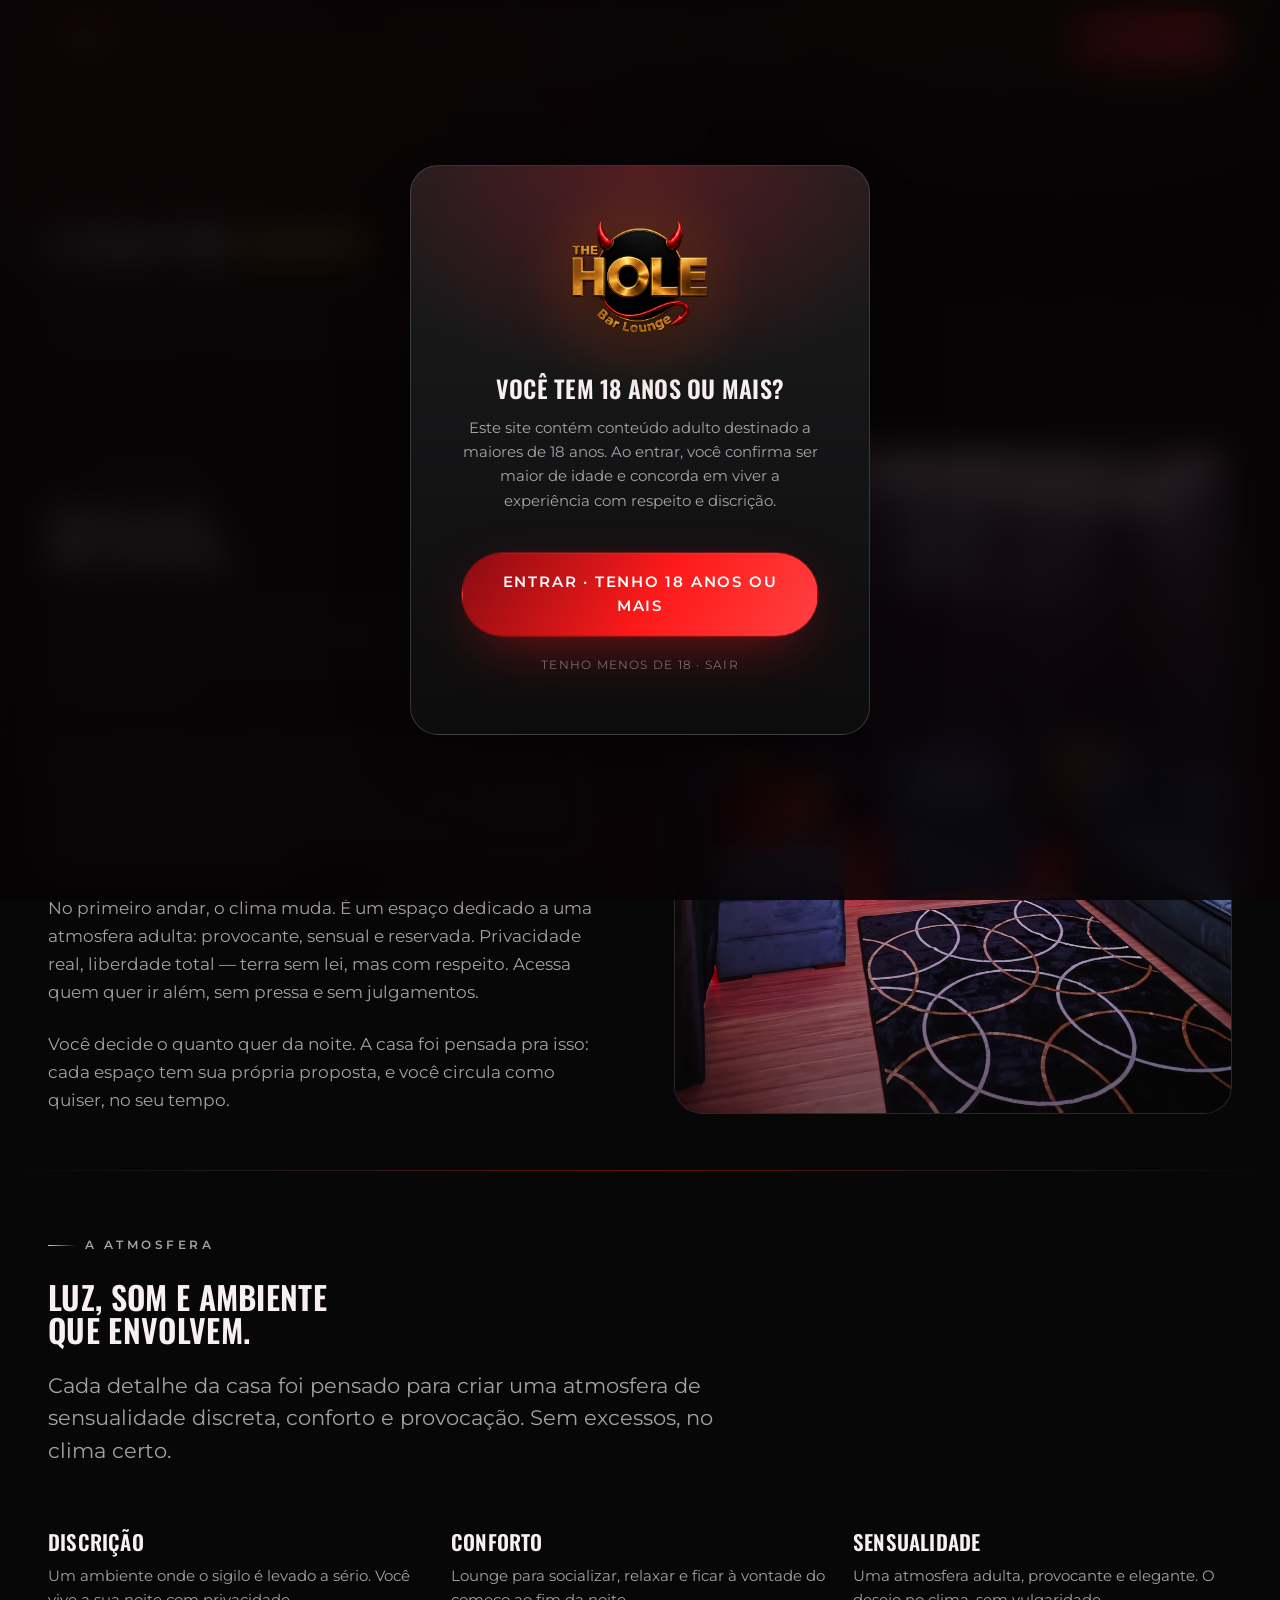
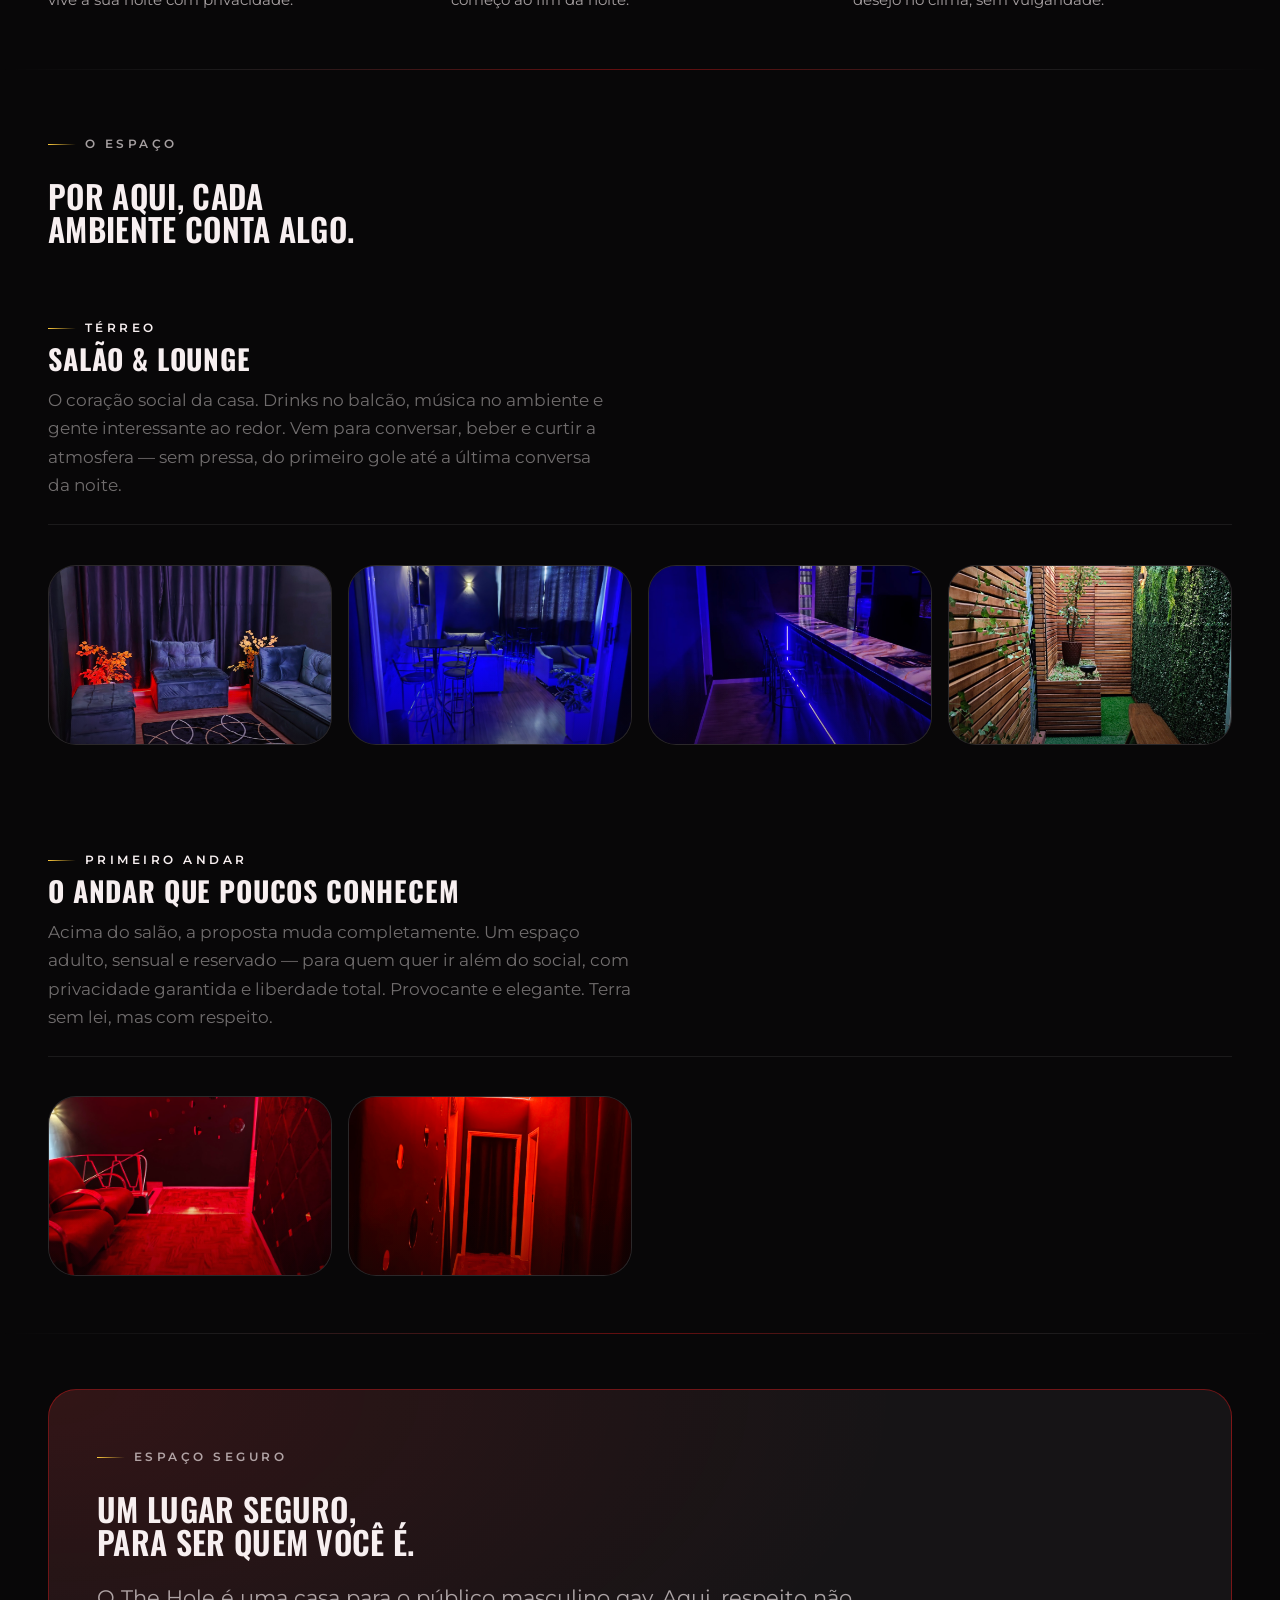
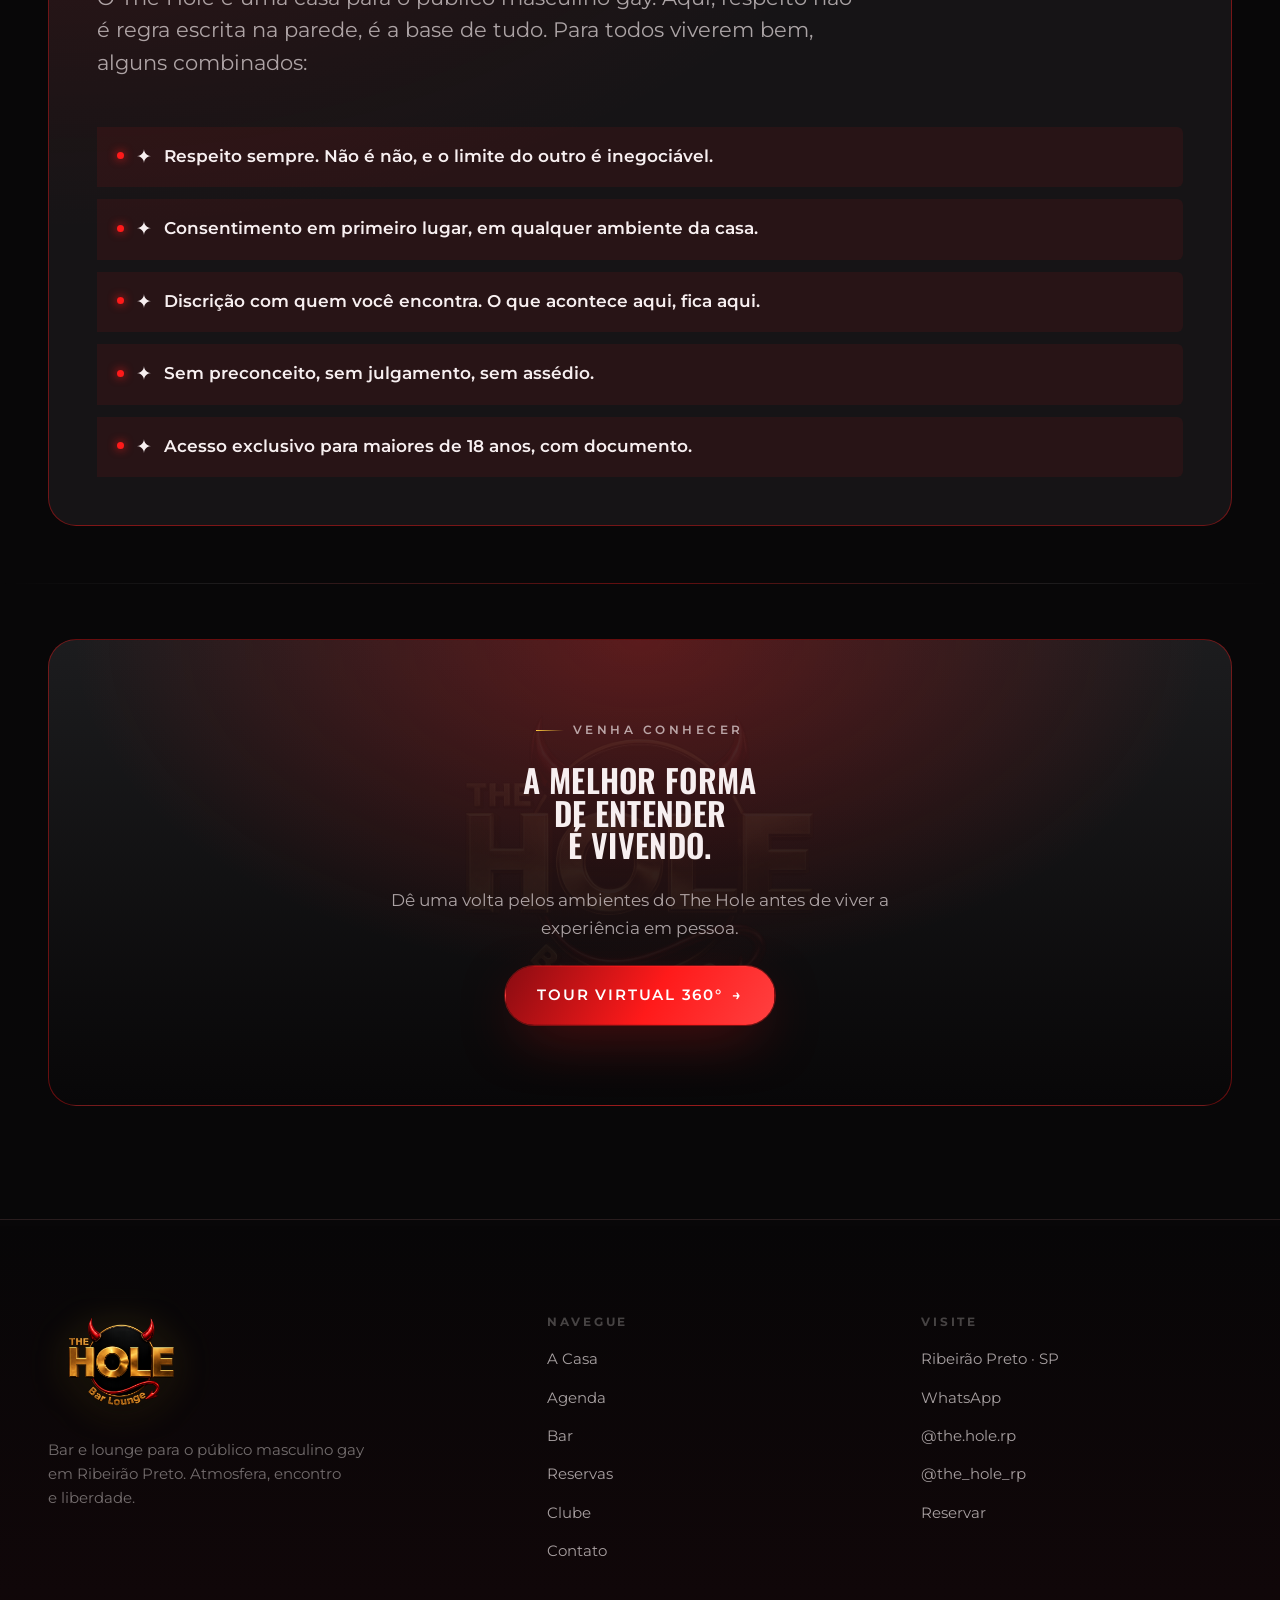
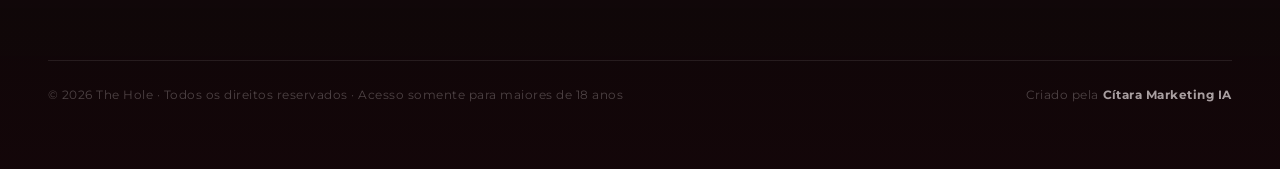
==== commit 14dddf37: "feat: drink cards no bar, clube de benefícios e nav atualizado - bar: remove colunas de fotos e adic" ====
--- a/a-casa.html
+++ b/a-casa.html
@@ -55,7 +55,8 @@
       <li><a href="agenda.html" data-nav><span class="n">03</span> Agenda</a></li>
       <li><a href="bar.html" data-nav><span class="n">04</span> Bar</a></li>
       <li><a href="reservas.html" data-nav><span class="n">05</span> Reservas</a></li>
-      <li><a href="contato.html" data-nav><span class="n">06</span> Contato</a></li>
+      <li><a href="clube.html" data-nav><span class="n">06</span> Clube</a></li>
+      <li><a href="contato.html" data-nav><span class="n">07</span> Contato</a></li>
     </ul>
     <div class="drawer-foot">
       <span>Ribeirão Preto · SP · 18+</span>
@@ -218,6 +219,7 @@
             <li><a href="agenda.html">Agenda</a></li>
             <li><a href="bar.html">Bar</a></li>
             <li><a href="reservas.html">Reservas</a></li>
+            <li><a href="clube.html">Clube</a></li>
             <li><a href="contato.html">Contato</a></li>
           </ul>
         </div>
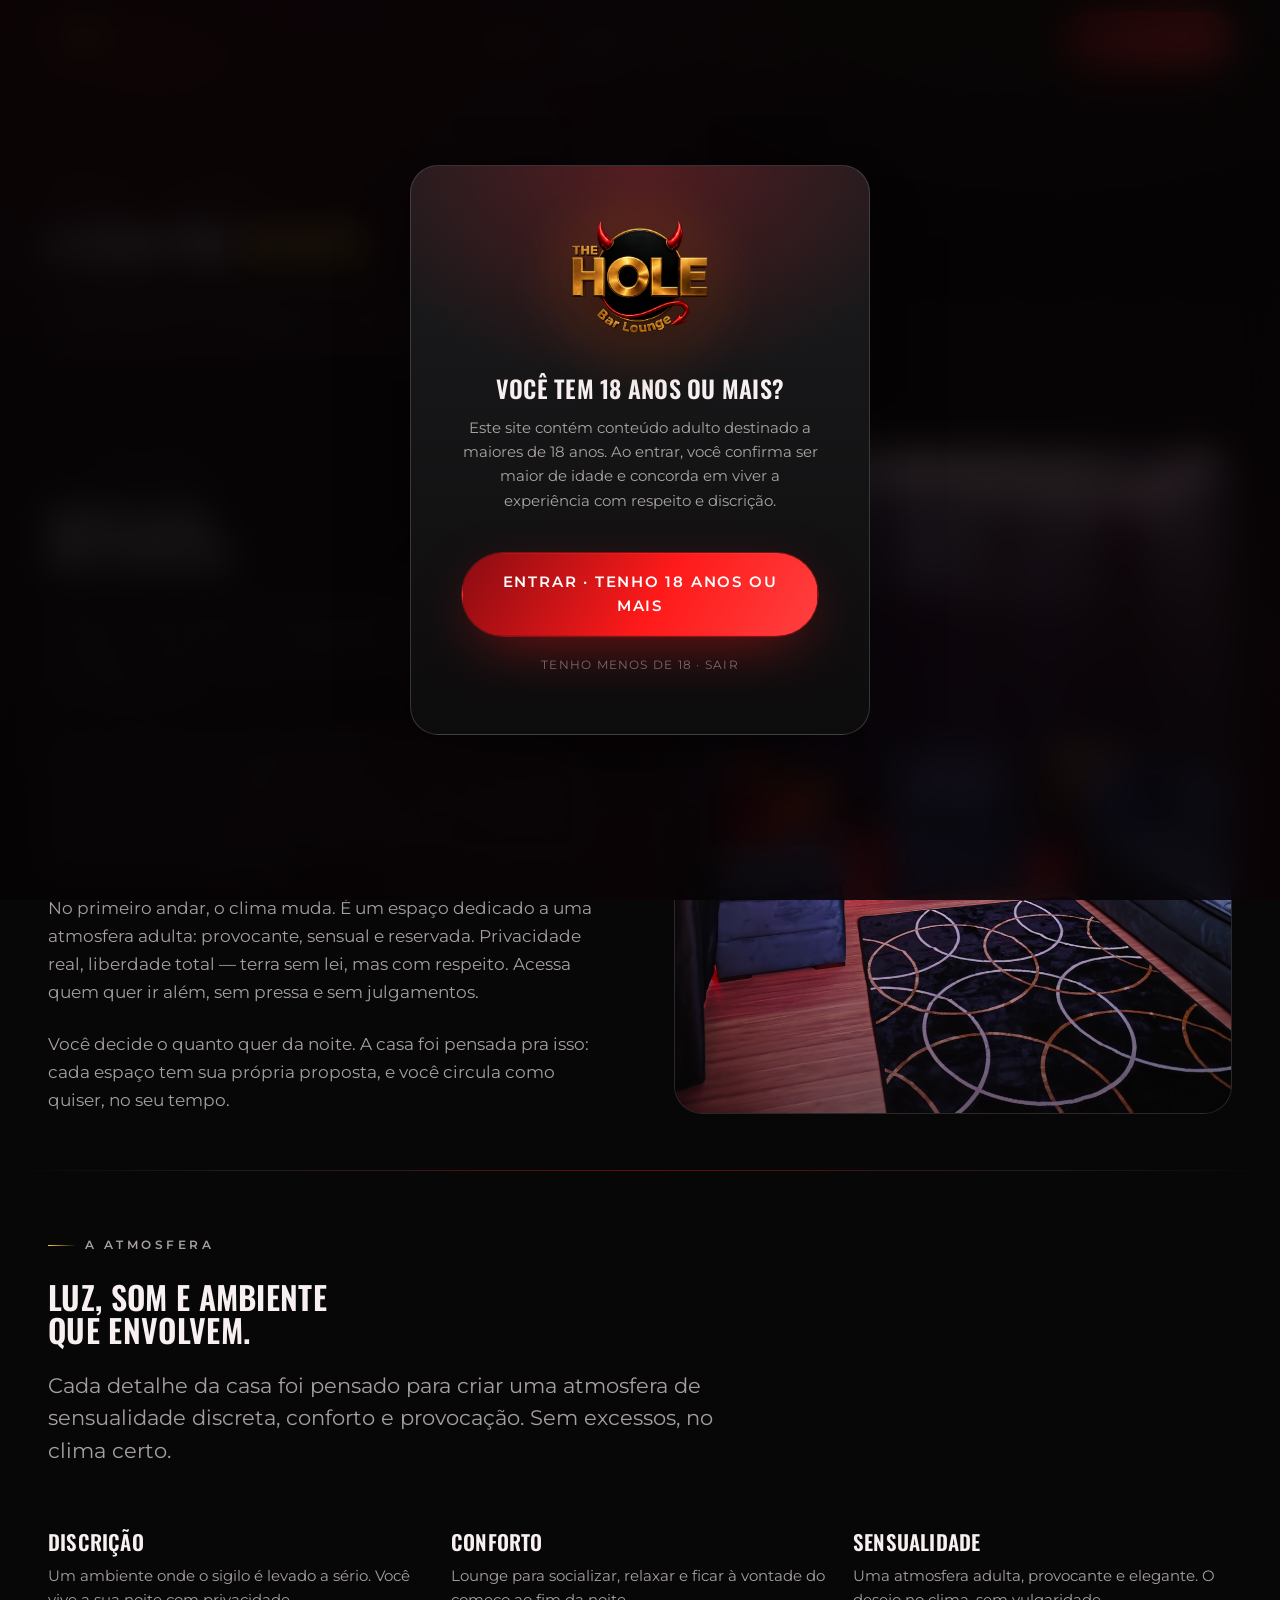
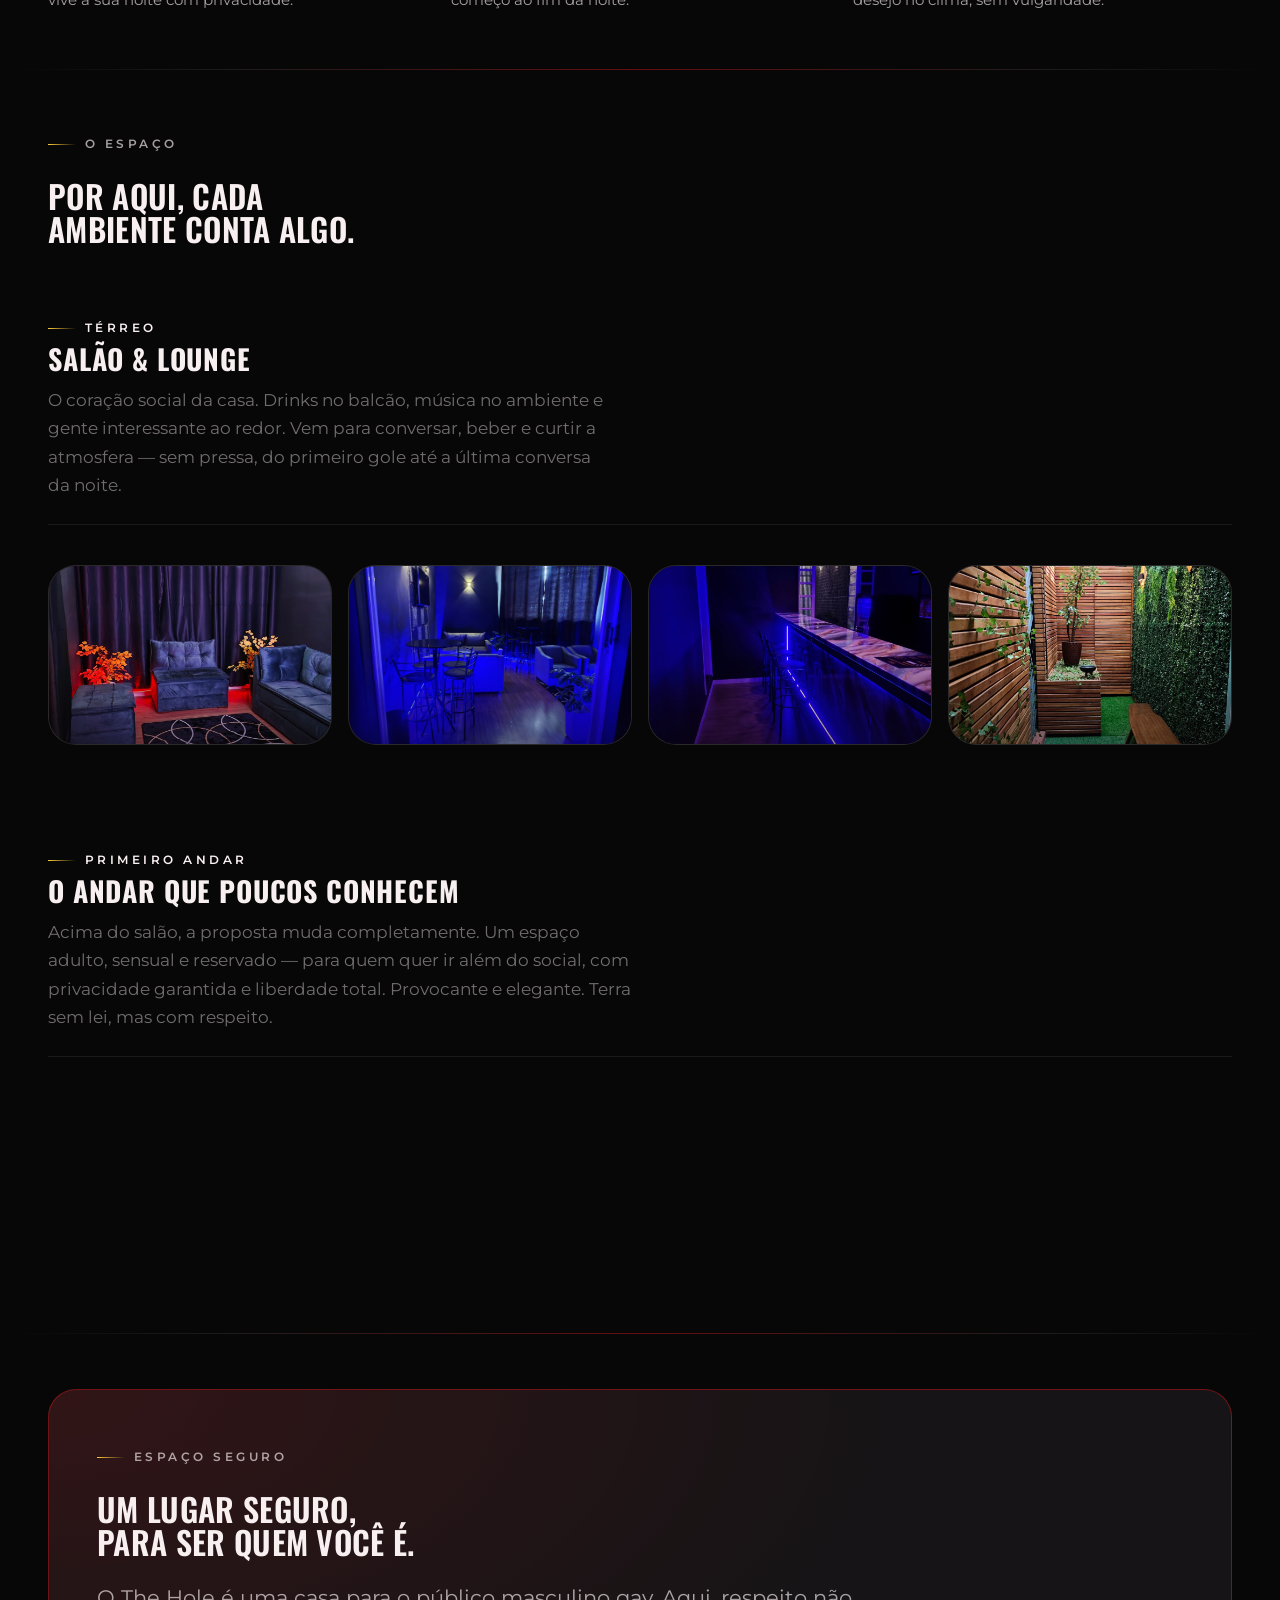
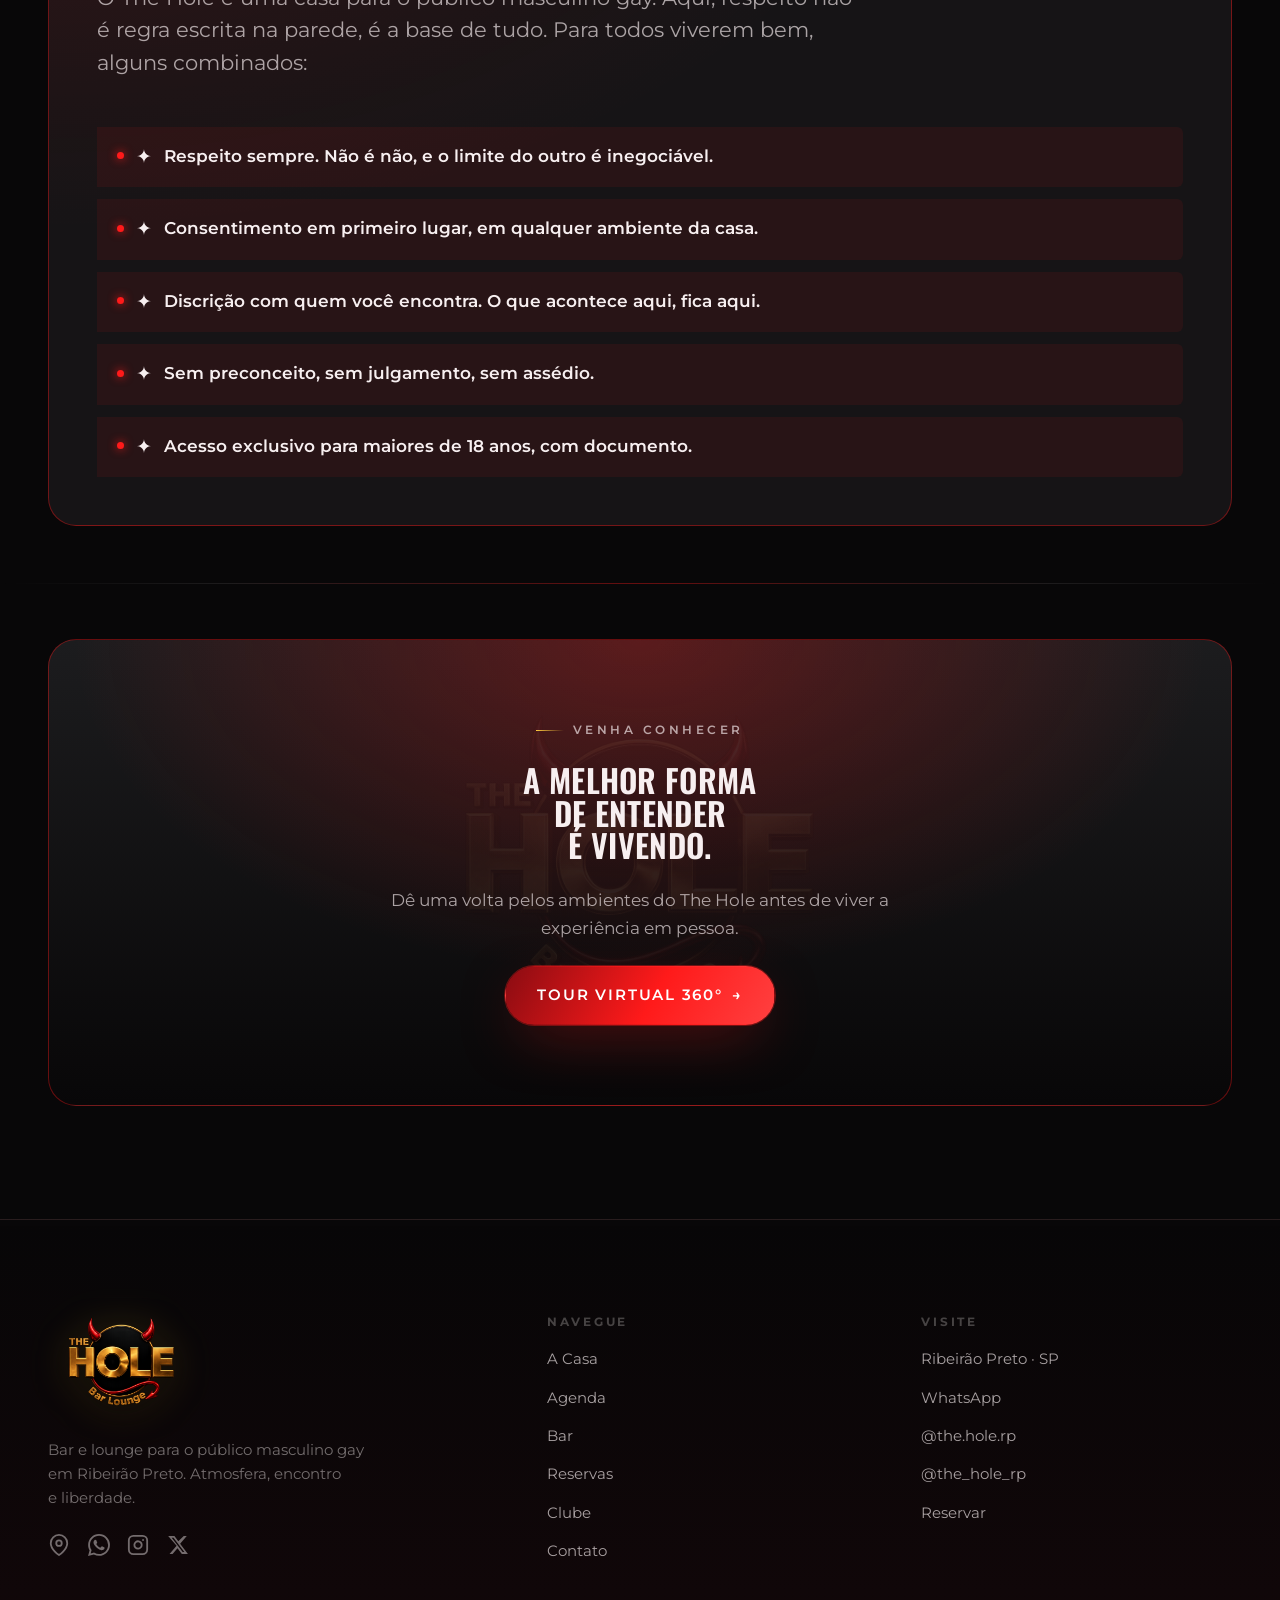
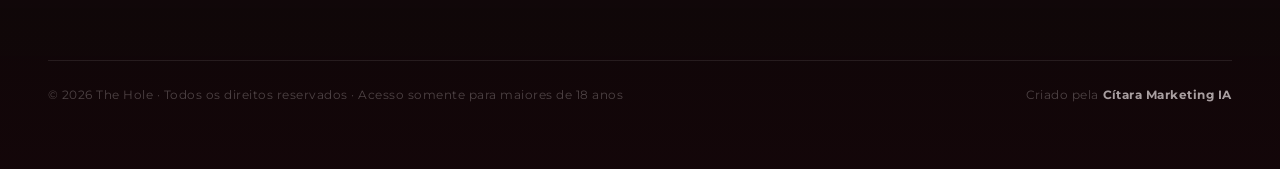
==== commit f062af17: "feat: ícones de local, WhatsApp, Instagram e Twitter no rodapé de todas as páginas Co-Authored-By: C" ====
--- a/a-casa.html
+++ b/a-casa.html
@@ -211,6 +211,12 @@
         <div class="footer-brand">
           <a href="index.html" class="brand"><img src="assets/img/logo-the-hole-trans.png" alt="The Hole Bar Lounge" class="brand-img" width="1100" height="733" decoding="async" /></a>
           <p>Bar e lounge para o público masculino gay em Ribeirão Preto. Atmosfera, encontro e liberdade.</p>
+          <div style="display:flex;gap:1.1rem;margin-top:var(--space-md);align-items:center;">
+            <a href="contato.html" title="Como chegar" aria-label="Localização" style="color:var(--ink-mute);transition:color .2s;" onmouseover="this.style.color='var(--brand)'" onmouseout="this.style.color='var(--ink-mute)'"><svg width="22" height="22" viewBox="0 0 24 24" fill="none" stroke="currentColor" stroke-width="2" stroke-linecap="round" stroke-linejoin="round" aria-hidden="true"><path d="M21 10c0 7-9 13-9 13s-9-6-9-13a9 9 0 0 1 18 0z"/><circle cx="12" cy="10" r="3"/></svg></a>
+            <a href="https://wa.me/5511978590128" target="_blank" rel="noopener" title="WhatsApp" aria-label="WhatsApp" style="color:var(--ink-mute);transition:color .2s;" onmouseover="this.style.color='var(--brand)'" onmouseout="this.style.color='var(--ink-mute)'"><svg width="22" height="22" viewBox="0 0 24 24" fill="currentColor" aria-hidden="true"><path d="M17.472 14.382c-.297-.149-1.758-.867-2.03-.967-.273-.099-.471-.148-.67.15-.197.297-.767.966-.94 1.164-.173.199-.347.223-.644.075-.297-.15-1.255-.463-2.39-1.475-.883-.788-1.48-1.761-1.653-2.059-.173-.297-.018-.458.13-.606.134-.133.298-.347.446-.52.149-.174.198-.298.298-.497.099-.198.05-.371-.025-.52-.075-.149-.669-1.612-.916-2.207-.242-.579-.487-.5-.669-.51-.173-.008-.371-.01-.57-.01-.198 0-.52.074-.792.372-.272.297-1.04 1.016-1.04 2.479 0 1.462 1.065 2.875 1.213 3.074.149.198 2.096 3.2 5.077 4.487.709.306 1.262.489 1.694.625.712.227 1.36.195 1.871.118.571-.085 1.758-.719 2.006-1.413.248-.694.248-1.289.173-1.413-.074-.124-.272-.198-.57-.347m-5.421 7.403h-.004a9.87 9.87 0 0 1-5.031-1.378l-.361-.214-3.741.982.998-3.648-.235-.374a9.86 9.86 0 0 1-1.51-5.26c.001-5.45 4.436-9.884 9.888-9.884 2.64 0 5.122 1.03 6.988 2.898a9.825 9.825 0 0 1 2.893 6.994c-.003 5.45-4.437 9.884-9.885 9.884m8.413-18.297A11.815 11.815 0 0 0 12.05 0C5.495 0 .16 5.335.157 11.892c0 2.096.547 4.142 1.588 5.945L.057 24l6.305-1.654a11.882 11.882 0 0 0 5.683 1.448h.005c6.554 0 11.89-5.335 11.893-11.893a11.821 11.821 0 0 0-3.48-8.413z"/></svg></a>
+            <a href="https://www.instagram.com/the.hole.rp/" target="_blank" rel="noopener" title="Instagram @the.hole.rp" aria-label="Instagram" style="color:var(--ink-mute);transition:color .2s;" onmouseover="this.style.color='var(--brand)'" onmouseout="this.style.color='var(--ink-mute)'"><svg width="22" height="22" viewBox="0 0 24 24" fill="none" stroke="currentColor" stroke-width="2" stroke-linecap="round" stroke-linejoin="round" aria-hidden="true"><rect x="2" y="2" width="20" height="20" rx="5" ry="5"/><path d="M16 11.37A4 4 0 1 1 12.63 8 4 4 0 0 1 16 11.37z"/><line x1="17.5" y1="6.5" x2="17.51" y2="6.5"/></svg></a>
+            <a href="https://x.com/the_hole_rp" target="_blank" rel="noopener" title="Twitter @the_hole_rp" aria-label="Twitter / X" style="color:var(--ink-mute);transition:color .2s;" onmouseover="this.style.color='var(--brand)'" onmouseout="this.style.color='var(--ink-mute)'"><svg width="22" height="22" viewBox="0 0 24 24" fill="currentColor" aria-hidden="true"><path d="M18.244 2.25h3.308l-7.227 8.26 8.502 11.24H16.17l-4.714-6.231-5.401 6.231H2.746l7.73-8.835L1.254 2.25H8.08l4.259 5.622zm-1.161 17.52h1.833L7.084 4.126H5.117z"/></svg></a>
+          </div>
         </div>
         <div class="footer-col">
           <h4>Navegue</h4>
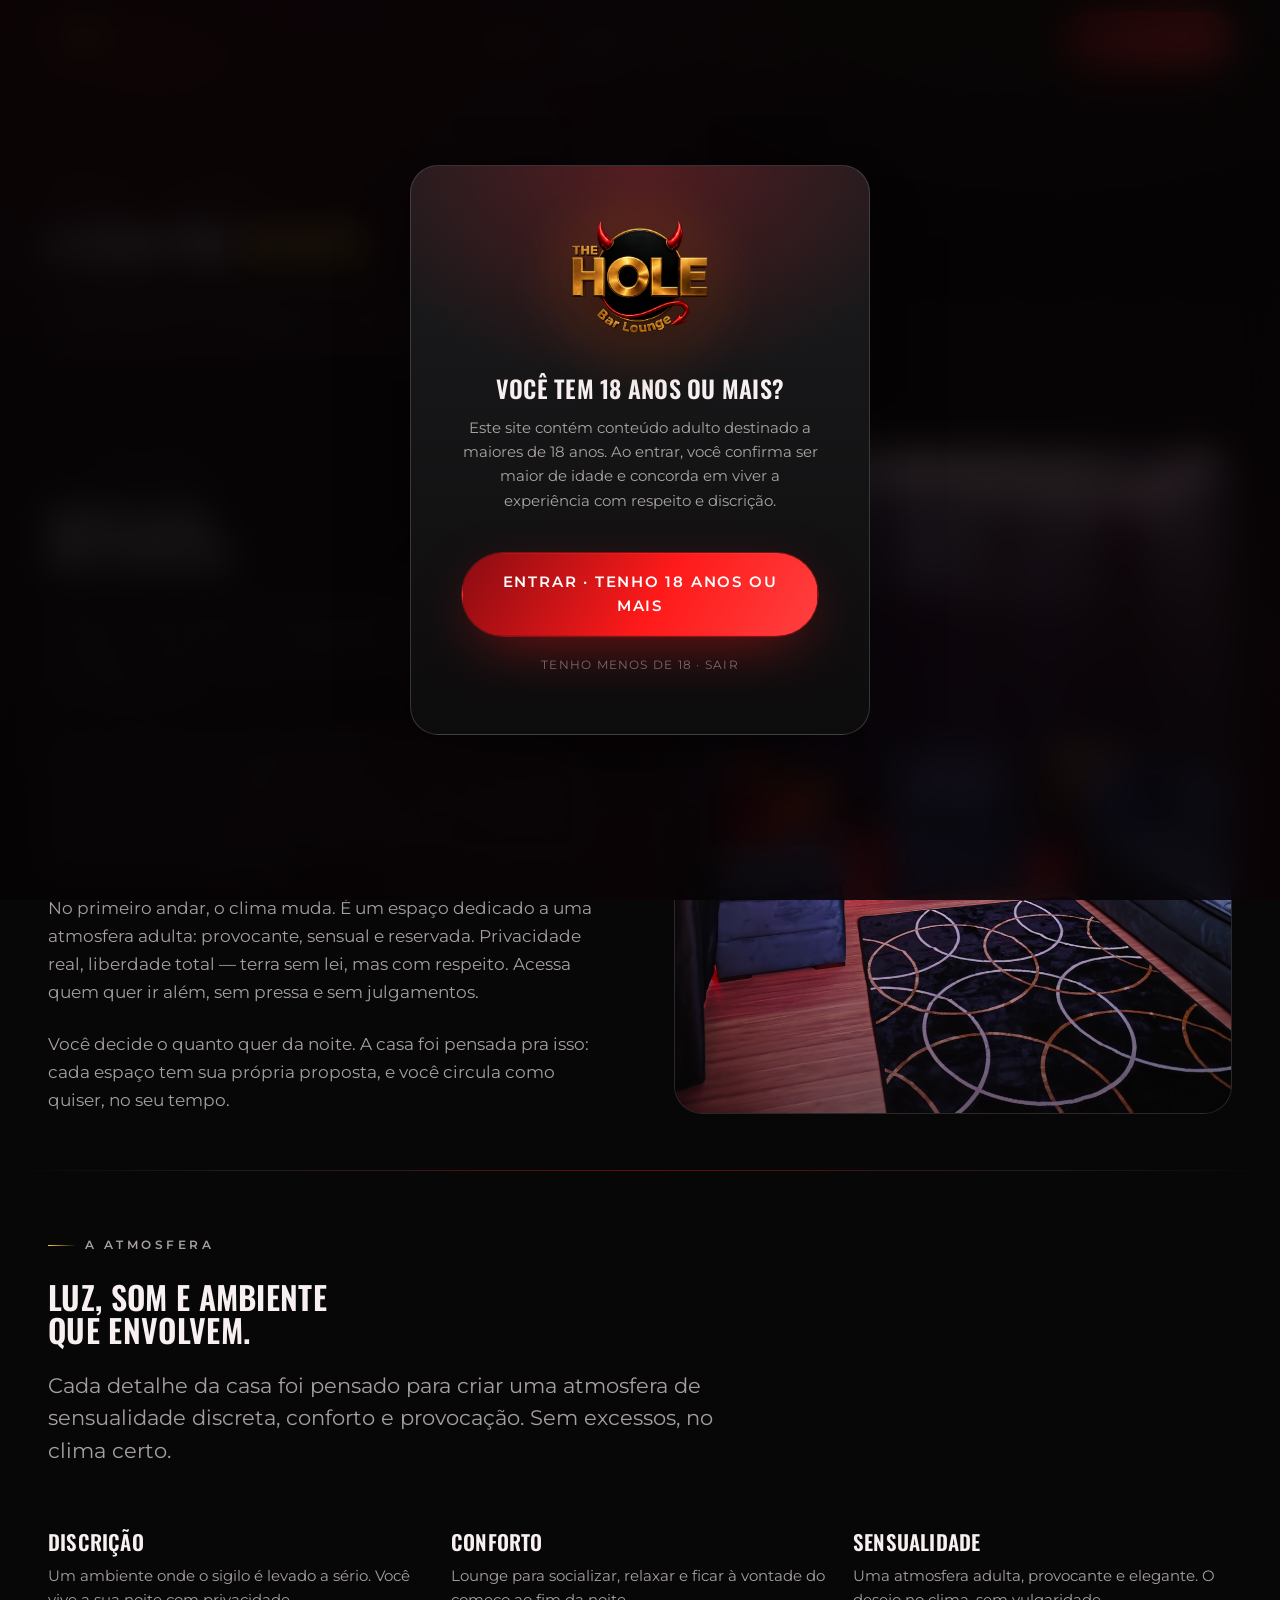
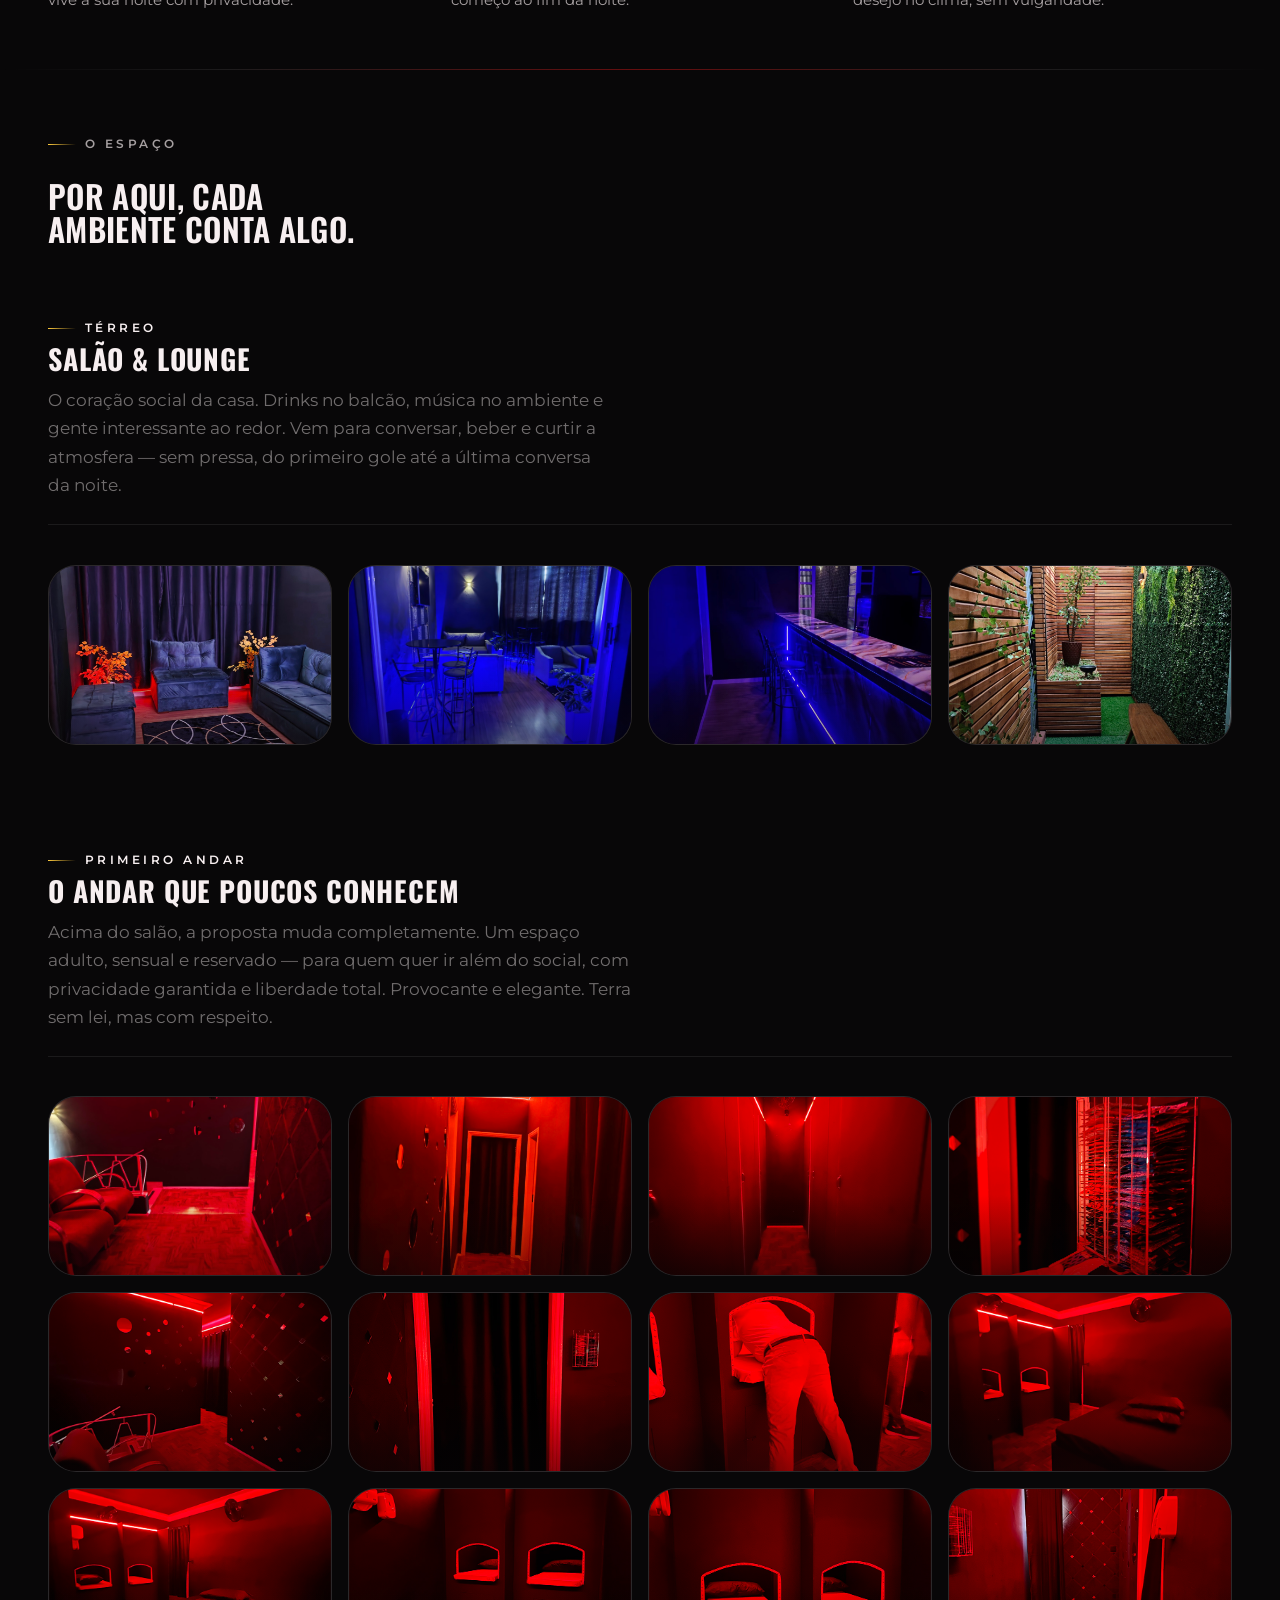
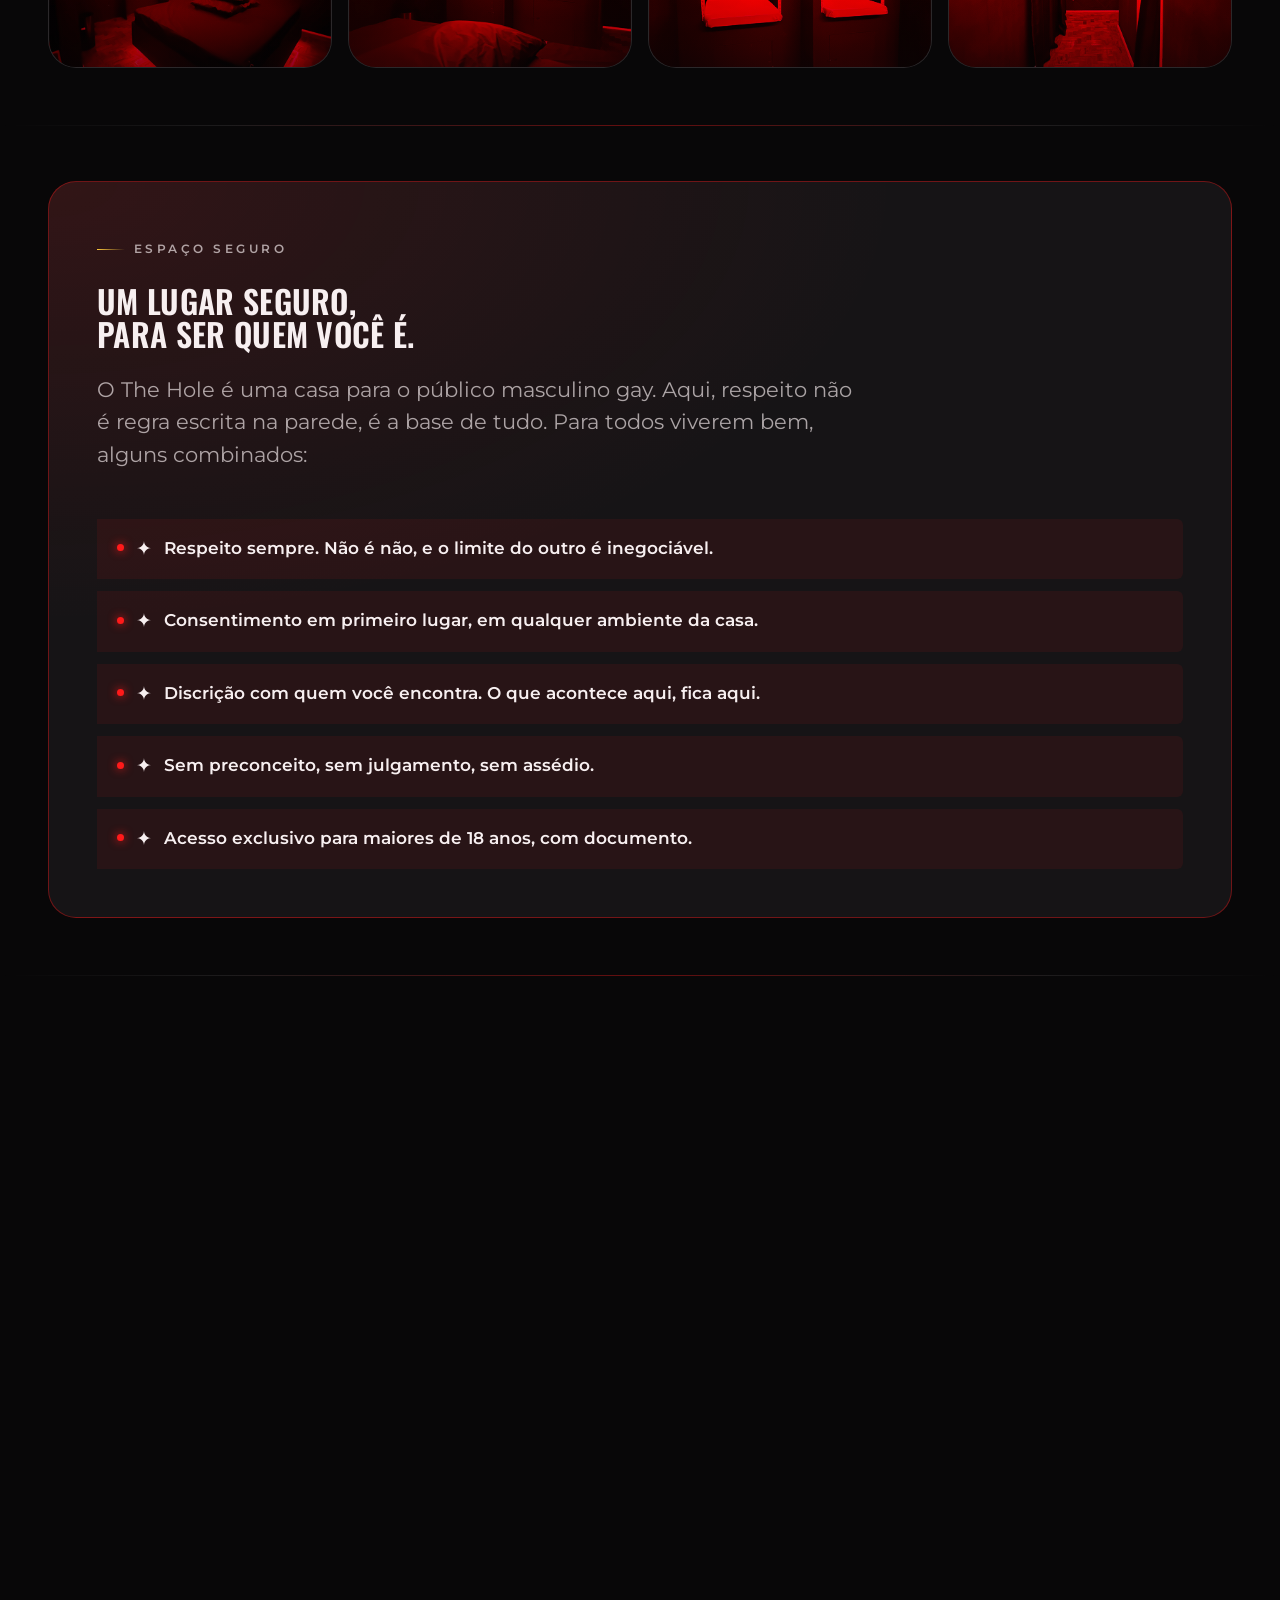
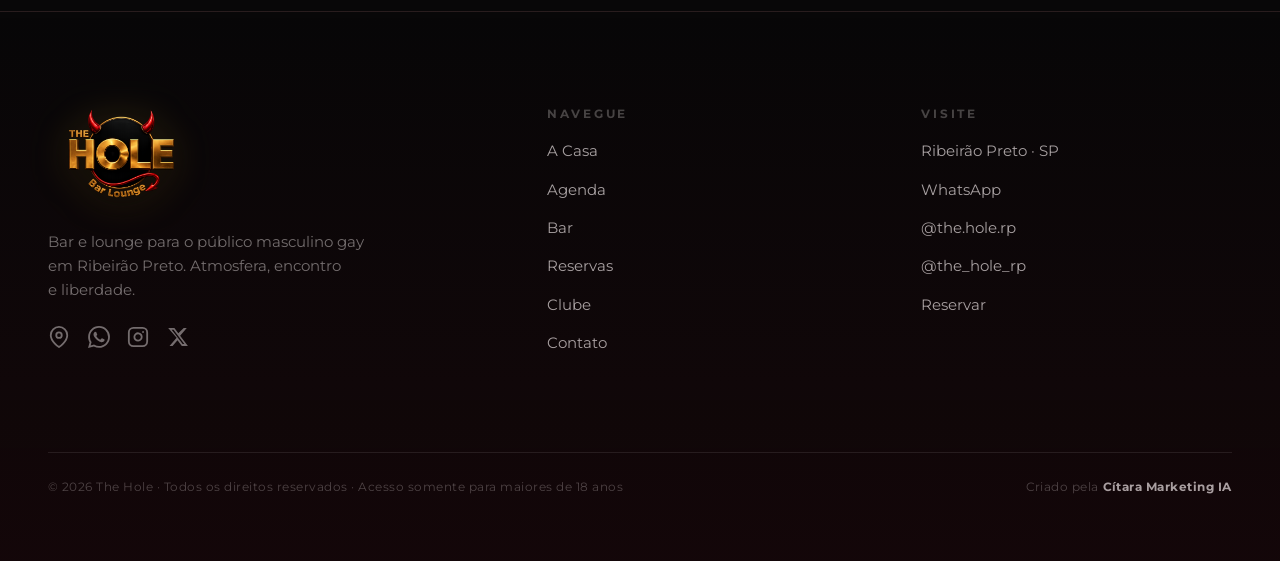
==== commit bdb2dfe1: "feat(a-casa): adicionar 10 fotos novas na galeria do primeiro andar Co-Authored-By: Claude Sonnet 4." ====
--- a/a-casa.html
+++ b/a-casa.html
@@ -153,11 +153,51 @@
       <div class="gallery reveal" style="margin-top:var(--space-lg);">
         <figure class="shot gallery-item" data-lightbox>
           <img src="assets/img/real-lounge-vermelho.jpg" alt="Lounge vermelho com poltronas de veludo no primeiro andar do The Hole" loading="lazy" />
-          <figcaption>O lounge vermelho — poltronas, penumbra e liberdade. O desejo tem lugar aqui.</figcaption>
+          <figcaption>O lounge vermelho — poltronas, penumbra e liberdade.</figcaption>
         </figure>
         <figure class="shot gallery-item" data-lightbox>
           <img src="assets/img/real-corredor.jpg" alt="Corredor do The Hole sob luz vermelha" loading="lazy" />
-          <figcaption>O corredor — entre ambientes, entre momentos. Cada porta abre para algo diferente.</figcaption>
+          <figcaption>O corredor — cada porta abre para algo diferente.</figcaption>
+        </figure>
+        <figure class="shot gallery-item" data-lightbox>
+          <img src="assets/img/primeiro-andar-1.jpg" alt="Primeiro andar do The Hole" loading="lazy" />
+          <figcaption>Primeiro andar — ambiente reservado e exclusivo.</figcaption>
+        </figure>
+        <figure class="shot gallery-item" data-lightbox>
+          <img src="assets/img/primeiro-andar-2.jpg" alt="Primeiro andar do The Hole" loading="lazy" />
+          <figcaption>Primeiro andar — privacidade e liberdade.</figcaption>
+        </figure>
+        <figure class="shot gallery-item" data-lightbox>
+          <img src="assets/img/primeiro-andar-3.jpg" alt="Primeiro andar do The Hole" loading="lazy" />
+          <figcaption>Primeiro andar — atmosfera sensual e elegante.</figcaption>
+        </figure>
+        <figure class="shot gallery-item" data-lightbox>
+          <img src="assets/img/primeiro-andar-4.jpg" alt="Primeiro andar do The Hole" loading="lazy" />
+          <figcaption>Primeiro andar — espaço adulto para quem vai além.</figcaption>
+        </figure>
+        <figure class="shot gallery-item" data-lightbox>
+          <img src="assets/img/primeiro-andar-5.jpg" alt="Primeiro andar do The Hole" loading="lazy" />
+          <figcaption>Primeiro andar — penumbra e encontros.</figcaption>
+        </figure>
+        <figure class="shot gallery-item" data-lightbox>
+          <img src="assets/img/primeiro-andar-6.jpg" alt="Primeiro andar do The Hole" loading="lazy" />
+          <figcaption>Primeiro andar — discrição garantida.</figcaption>
+        </figure>
+        <figure class="shot gallery-item" data-lightbox>
+          <img src="assets/img/primeiro-andar-7.jpg" alt="Primeiro andar do The Hole" loading="lazy" />
+          <figcaption>Primeiro andar — liberdade total, respeito sempre.</figcaption>
+        </figure>
+        <figure class="shot gallery-item" data-lightbox>
+          <img src="assets/img/primeiro-andar-8.jpg" alt="Primeiro andar do The Hole" loading="lazy" />
+          <figcaption>Primeiro andar — para quem quer viver a experiência completa.</figcaption>
+        </figure>
+        <figure class="shot gallery-item" data-lightbox>
+          <img src="assets/img/primeiro-andar-9.jpg" alt="Primeiro andar do The Hole" loading="lazy" />
+          <figcaption>Primeiro andar — o lado que poucos conhecem.</figcaption>
+        </figure>
+        <figure class="shot gallery-item" data-lightbox>
+          <img src="assets/img/primeiro-andar-10.jpg" alt="Primeiro andar do The Hole" loading="lazy" />
+          <figcaption>Primeiro andar — provocante e elegante.</figcaption>
         </figure>
       </div>
     </section>
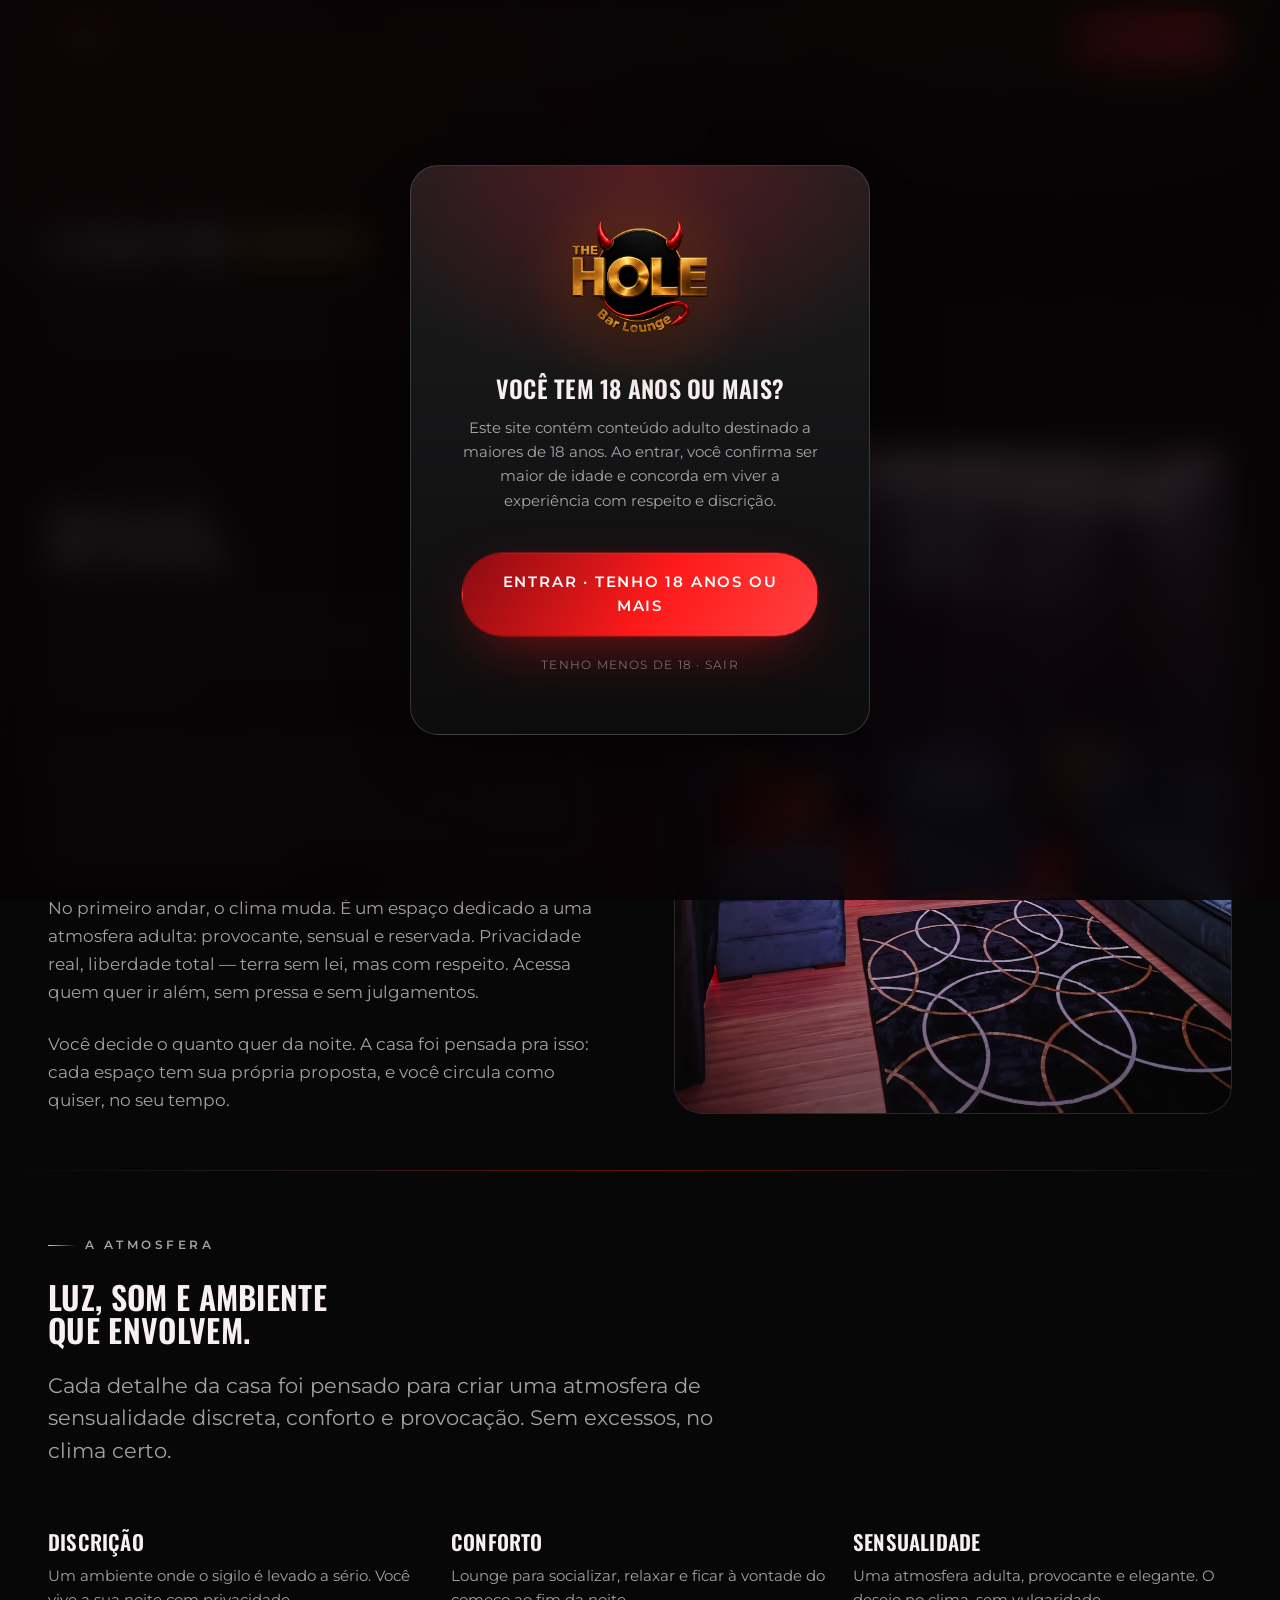
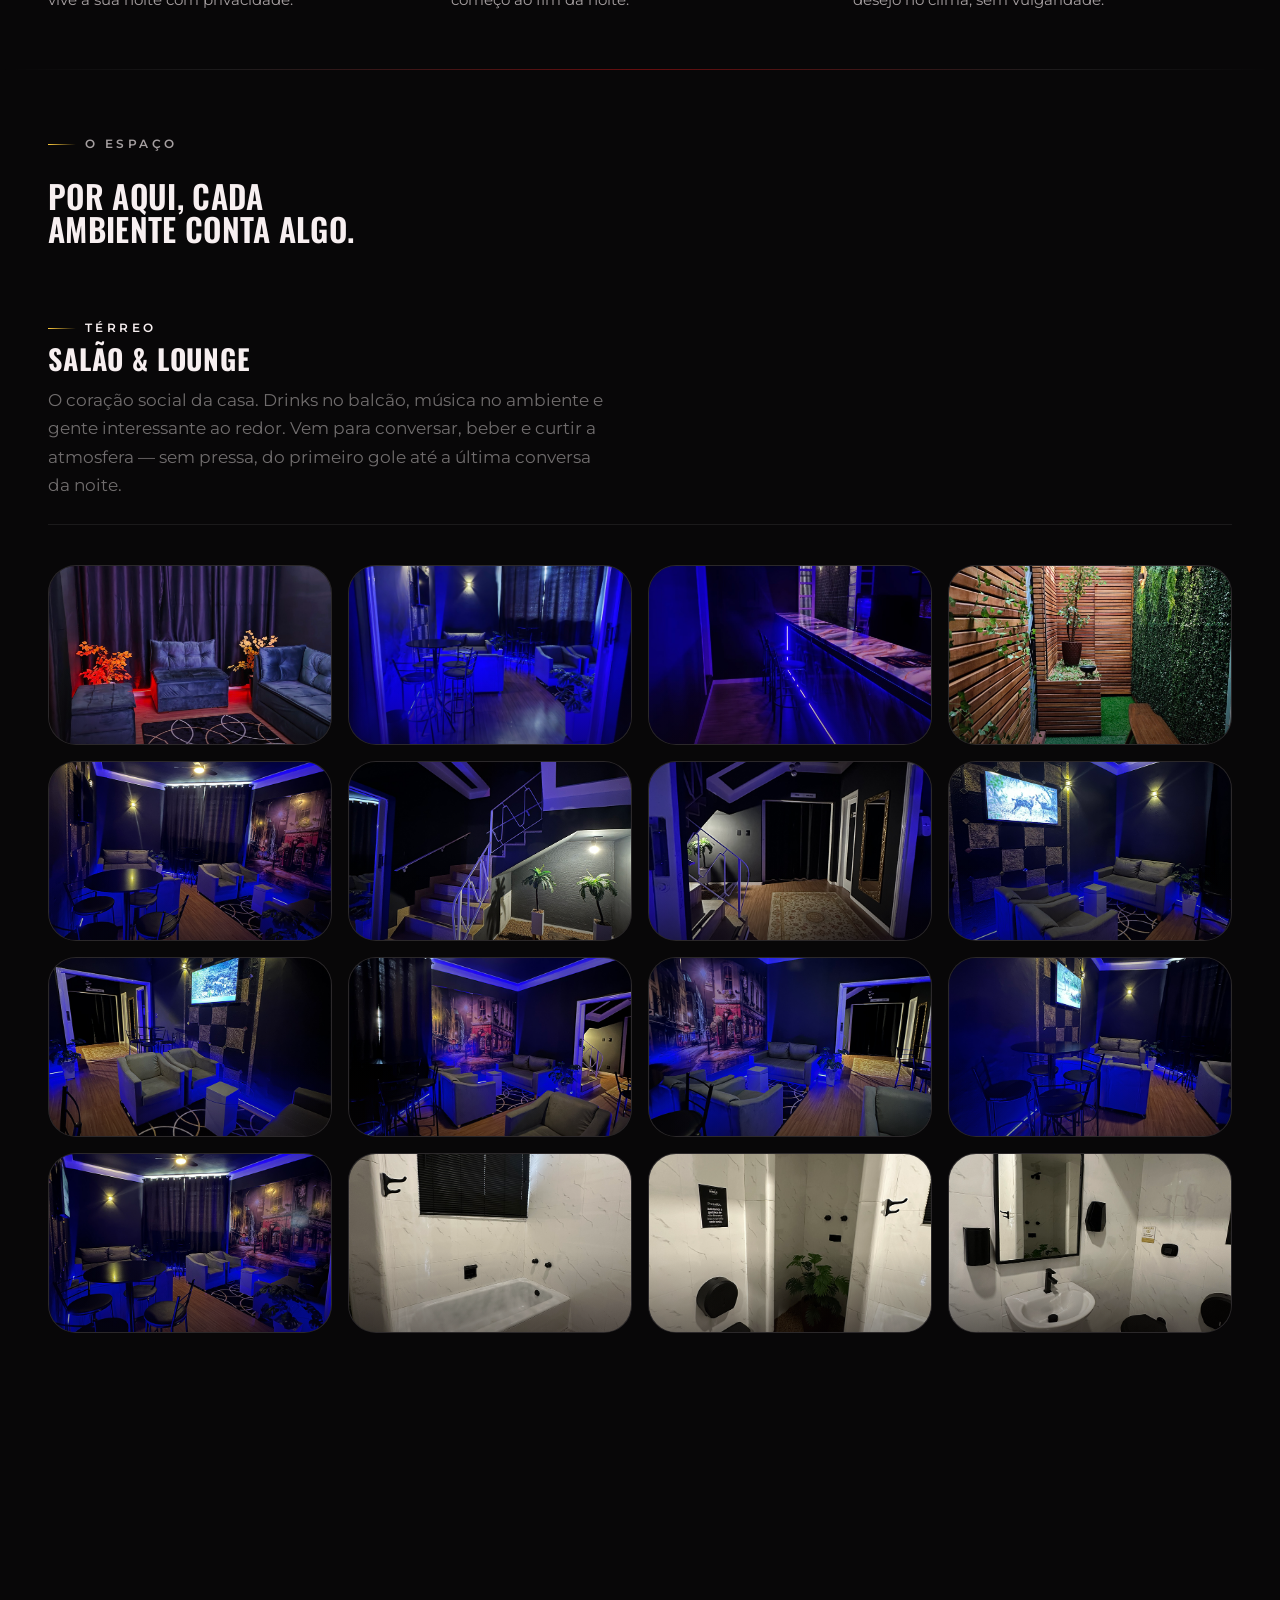
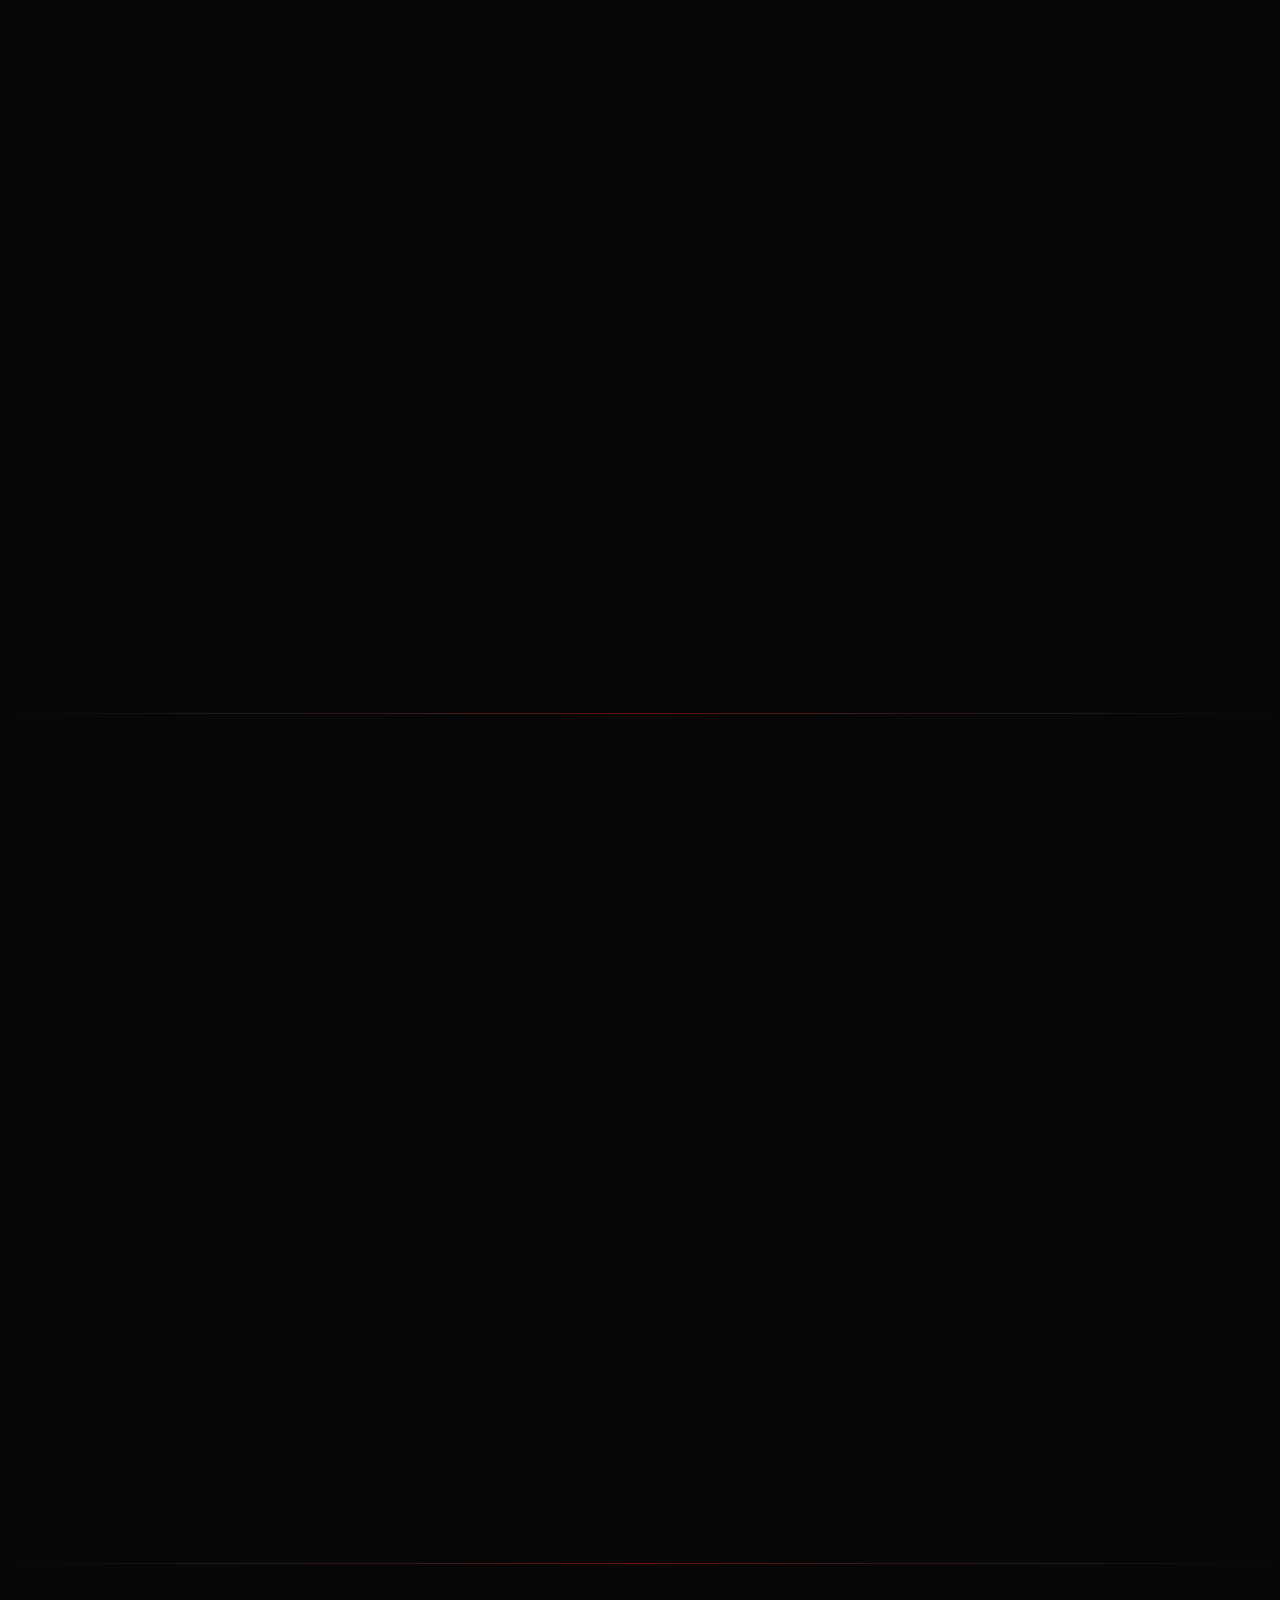
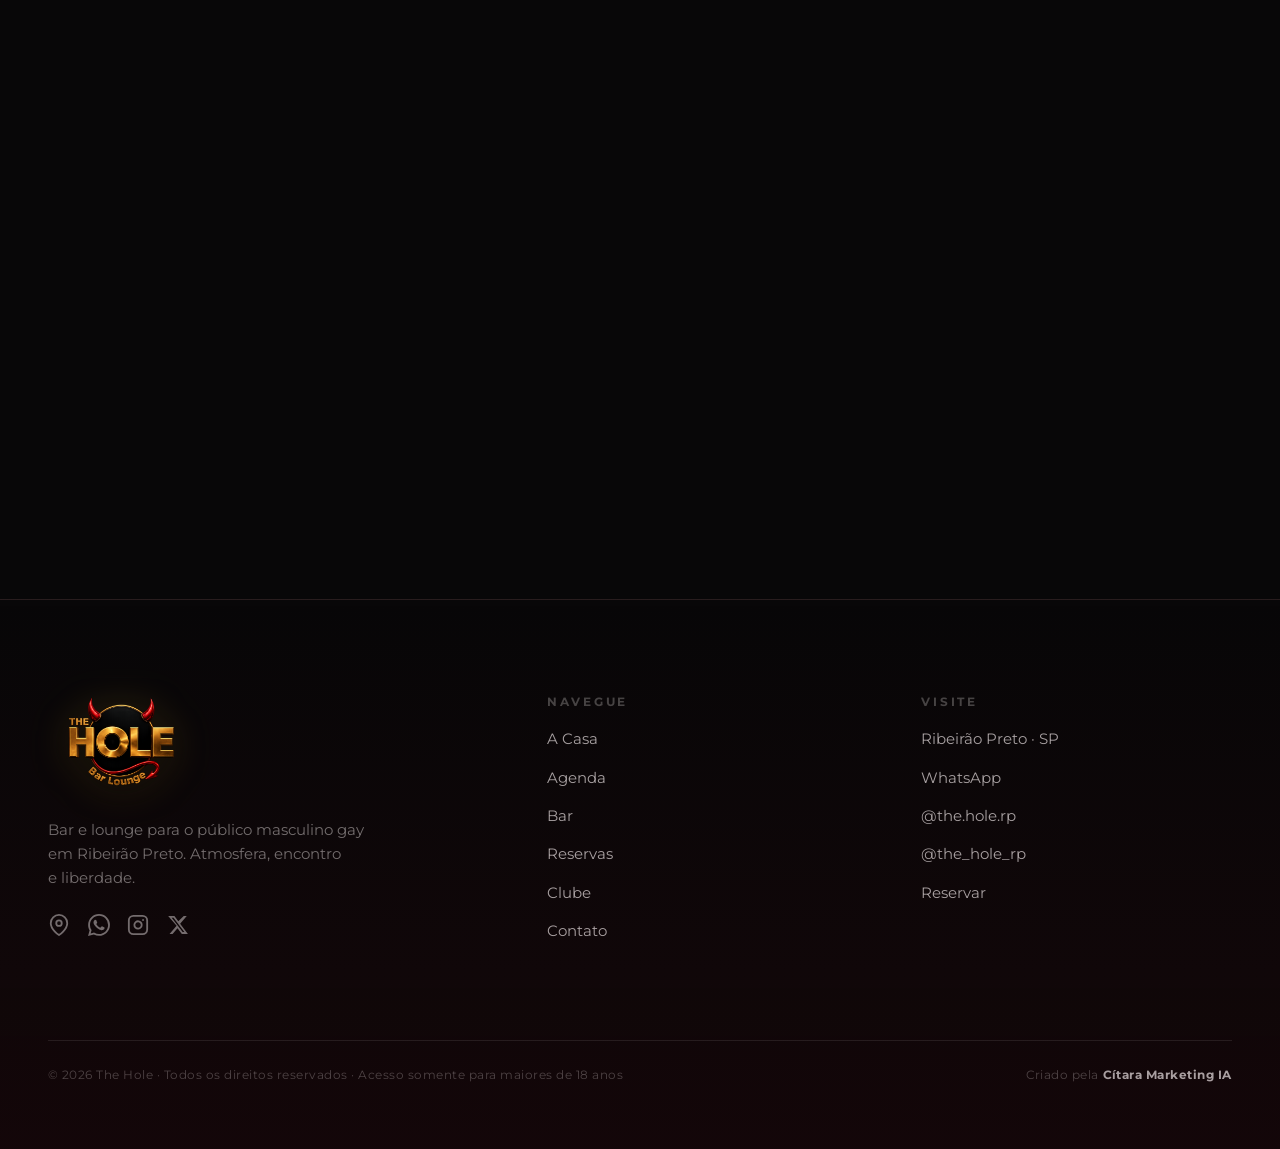
==== commit f3fc82ec: "feat(a-casa): fotos do térreo + lightbox com navegação prev/next Co-Authored-By: Claude Sonnet 4.6 <" ====
--- a/a-casa.html
+++ b/a-casa.html
@@ -15,6 +15,23 @@
   <link rel="stylesheet" href="css/components.css" />
   <link rel="stylesheet" href="css/pages.css" />
   <script src="js/main.js" defer></script>
+  <style>
+    #lb{position:fixed;inset:0;z-index:9000;background:rgba(0,0,0,.93);display:flex;align-items:center;justify-content:center;padding:1rem;}
+    #lb[hidden]{display:none;}
+    #lb-figure{max-width:90vw;max-height:90vh;display:flex;flex-direction:column;align-items:center;gap:.75rem;}
+    #lb-img{max-width:100%;max-height:82vh;object-fit:contain;border-radius:6px;user-select:none;-webkit-user-drag:none;}
+    #lb-cap{color:rgba(255,255,255,.6);font-size:.875rem;text-align:center;max-width:60ch;line-height:1.5;}
+    #lb-counter{position:absolute;top:1rem;left:50%;transform:translateX(-50%);color:rgba(255,255,255,.4);font-size:.78rem;font-family:monospace;white-space:nowrap;}
+    #lb-close{position:absolute;top:.75rem;right:1.25rem;background:none;border:none;color:#fff;font-size:2rem;cursor:pointer;line-height:1;padding:.25rem .5rem;opacity:.6;transition:opacity .15s;}
+    #lb-close:hover{opacity:1;}
+    #lb-prev,#lb-next{position:absolute;top:50%;transform:translateY(-50%);background:rgba(255,255,255,.07);border:1px solid rgba(255,255,255,.15);color:#fff;font-size:2.5rem;cursor:pointer;padding:.4rem .9rem;border-radius:6px;transition:background .15s;line-height:1;user-select:none;}
+    #lb-prev{left:.75rem;}#lb-next{right:.75rem;}
+    #lb-prev:hover,#lb-next:hover{background:rgba(255,26,26,.35);}
+    @media(max-width:600px){#lb-prev,#lb-next{font-size:1.8rem;padding:.3rem .6rem;}}
+    .gallery-item{cursor:pointer;}
+    .gallery-item img{transition:opacity .2s;}
+    .gallery-item:hover img{opacity:.82;}
+  </style>
 </head>
 <body>
 
@@ -141,6 +158,54 @@
         <figure class="shot gallery-item" data-lightbox>
           <img src="assets/img/real-entrada.jpg" alt="Entrada do The Hole" loading="lazy" />
           <figcaption>A entrada — onde a cidade fica lá fora e a noite começa de verdade.</figcaption>
+        </figure>
+        <figure class="shot gallery-item" data-lightbox>
+          <img src="assets/img/terreo-1.jpg" alt="Térreo do The Hole" loading="lazy" />
+          <figcaption>Térreo — o salão que recebe a noite.</figcaption>
+        </figure>
+        <figure class="shot gallery-item" data-lightbox>
+          <img src="assets/img/terreo-2.jpg" alt="Térreo do The Hole" loading="lazy" />
+          <figcaption>Térreo — ambiente e atmosfera.</figcaption>
+        </figure>
+        <figure class="shot gallery-item" data-lightbox>
+          <img src="assets/img/terreo-3.jpg" alt="Térreo do The Hole" loading="lazy" />
+          <figcaption>Térreo — espaço para se encontrar.</figcaption>
+        </figure>
+        <figure class="shot gallery-item" data-lightbox>
+          <img src="assets/img/terreo-4.jpg" alt="Térreo do The Hole" loading="lazy" />
+          <figcaption>Térreo — música e liberdade.</figcaption>
+        </figure>
+        <figure class="shot gallery-item" data-lightbox>
+          <img src="assets/img/terreo-5.jpg" alt="Térreo do The Hole" loading="lazy" />
+          <figcaption>Térreo — onde a noite começa.</figcaption>
+        </figure>
+        <figure class="shot gallery-item" data-lightbox>
+          <img src="assets/img/terreo-6.jpg" alt="Térreo do The Hole" loading="lazy" />
+          <figcaption>Térreo — drinks e conversa.</figcaption>
+        </figure>
+        <figure class="shot gallery-item" data-lightbox>
+          <img src="assets/img/terreo-7.jpg" alt="Térreo do The Hole" loading="lazy" />
+          <figcaption>Térreo — o lounge social.</figcaption>
+        </figure>
+        <figure class="shot gallery-item" data-lightbox>
+          <img src="assets/img/terreo-8.jpg" alt="Térreo do The Hole" loading="lazy" />
+          <figcaption>Térreo — encontros que ficam na memória.</figcaption>
+        </figure>
+        <figure class="shot gallery-item" data-lightbox>
+          <img src="assets/img/terreo-9.jpg" alt="Térreo do The Hole" loading="lazy" />
+          <figcaption>Térreo — o coração da casa.</figcaption>
+        </figure>
+        <figure class="shot gallery-item" data-lightbox>
+          <img src="assets/img/terreo-10.jpg" alt="Térreo do The Hole" loading="lazy" />
+          <figcaption>Térreo — ambiente acolhedor.</figcaption>
+        </figure>
+        <figure class="shot gallery-item" data-lightbox>
+          <img src="assets/img/terreo-11.jpg" alt="Térreo do The Hole" loading="lazy" />
+          <figcaption>Térreo — para quem chega com vontade de curtir.</figcaption>
+        </figure>
+        <figure class="shot gallery-item" data-lightbox>
+          <img src="assets/img/terreo-12.jpg" alt="Térreo do The Hole" loading="lazy" />
+          <figcaption>Térreo — a noite começa aqui.</figcaption>
         </figure>
       </div>
 
@@ -311,5 +376,65 @@
       document.addEventListener('keydown', function(e){ if(e.key==='Escape') closeLb(); });
     })();
   </script>
+  <!-- Lightbox -->
+  <div id="lb" role="dialog" aria-modal="true" aria-label="Galeria de fotos" hidden>
+    <button id="lb-close" aria-label="Fechar">&times;</button>
+    <button id="lb-prev" aria-label="Foto anterior">&#8249;</button>
+    <figure id="lb-figure">
+      <img id="lb-img" src="" alt="" />
+      <figcaption id="lb-cap"></figcaption>
+    </figure>
+    <button id="lb-next" aria-label="Próxima foto">&#8250;</button>
+    <div id="lb-counter"></div>
+  </div>
+  <script>
+  (function(){
+    var lb=document.getElementById('lb'),
+        lbImg=document.getElementById('lb-img'),
+        lbCap=document.getElementById('lb-cap'),
+        lbCounter=document.getElementById('lb-counter'),
+        items=[],cur=0,touchX=0;
+
+    function groupOf(el){
+      var g=el.closest('.gallery');
+      return g?Array.from(g.querySelectorAll('[data-lightbox]')):[el];
+    }
+    function show(idx){
+      cur=(idx+items.length)%items.length;
+      var fig=items[cur],img=fig.querySelector('img'),cap=fig.querySelector('figcaption');
+      lbImg.src=img.src; lbImg.alt=img.alt;
+      lbCap.textContent=cap?cap.textContent:'';
+      lbCounter.textContent=(cur+1)+' / '+items.length;
+    }
+    function open(el){
+      items=groupOf(el); cur=items.indexOf(el);
+      show(cur); lb.hidden=false;
+      document.body.classList.add('no-scroll');
+    }
+    function close(){
+      lb.hidden=true;
+      document.body.classList.remove('no-scroll');
+      lbImg.src='';
+    }
+    document.querySelectorAll('[data-lightbox]').forEach(function(fig){
+      fig.addEventListener('click',function(){open(fig);});
+    });
+    document.getElementById('lb-close').addEventListener('click',close);
+    document.getElementById('lb-prev').addEventListener('click',function(){show(cur-1);});
+    document.getElementById('lb-next').addEventListener('click',function(){show(cur+1);});
+    lb.addEventListener('click',function(e){if(e.target===lb)close();});
+    document.addEventListener('keydown',function(e){
+      if(lb.hidden)return;
+      if(e.key==='Escape')close();
+      if(e.key==='ArrowLeft')show(cur-1);
+      if(e.key==='ArrowRight')show(cur+1);
+    });
+    lb.addEventListener('touchstart',function(e){touchX=e.touches[0].clientX;},{passive:true});
+    lb.addEventListener('touchend',function(e){
+      var dx=e.changedTouches[0].clientX-touchX;
+      if(Math.abs(dx)>50){dx<0?show(cur+1):show(cur-1);}
+    },{passive:true});
+  })();
+  </script>
 </body>
 </html>
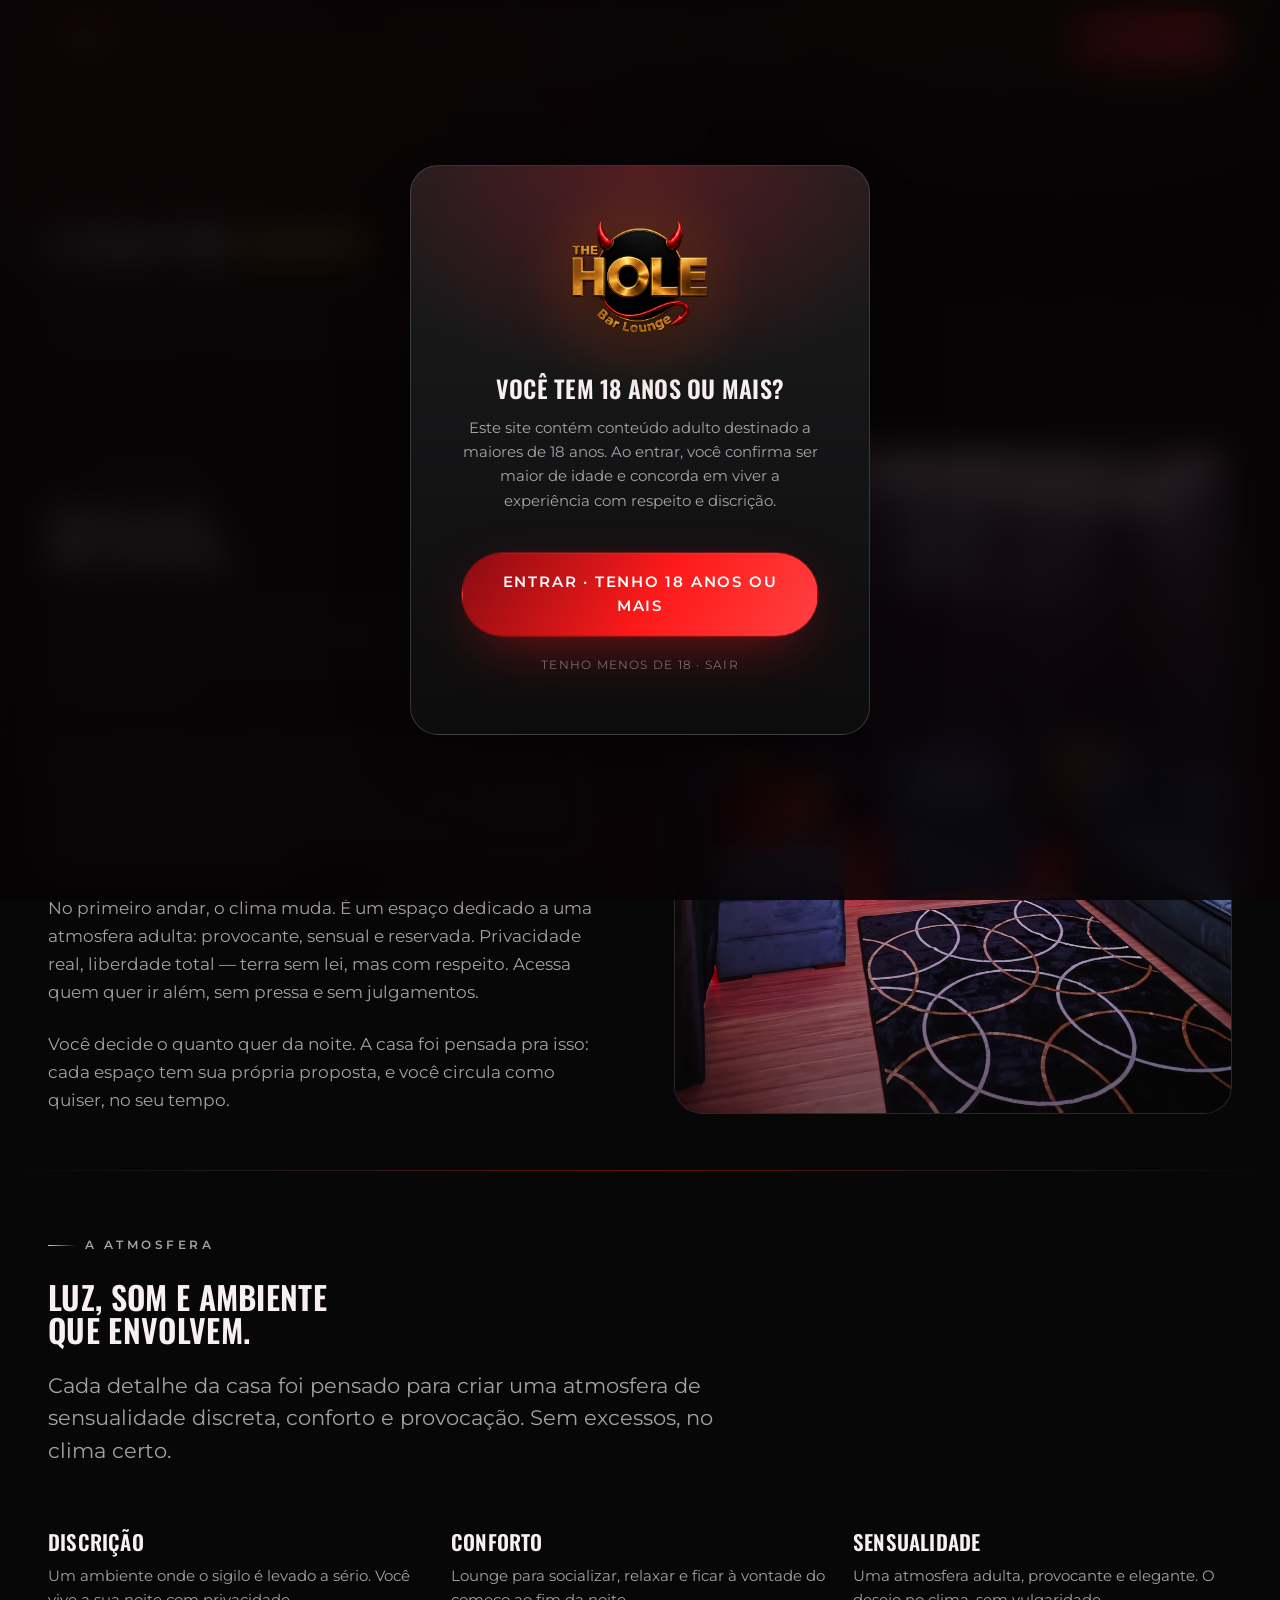
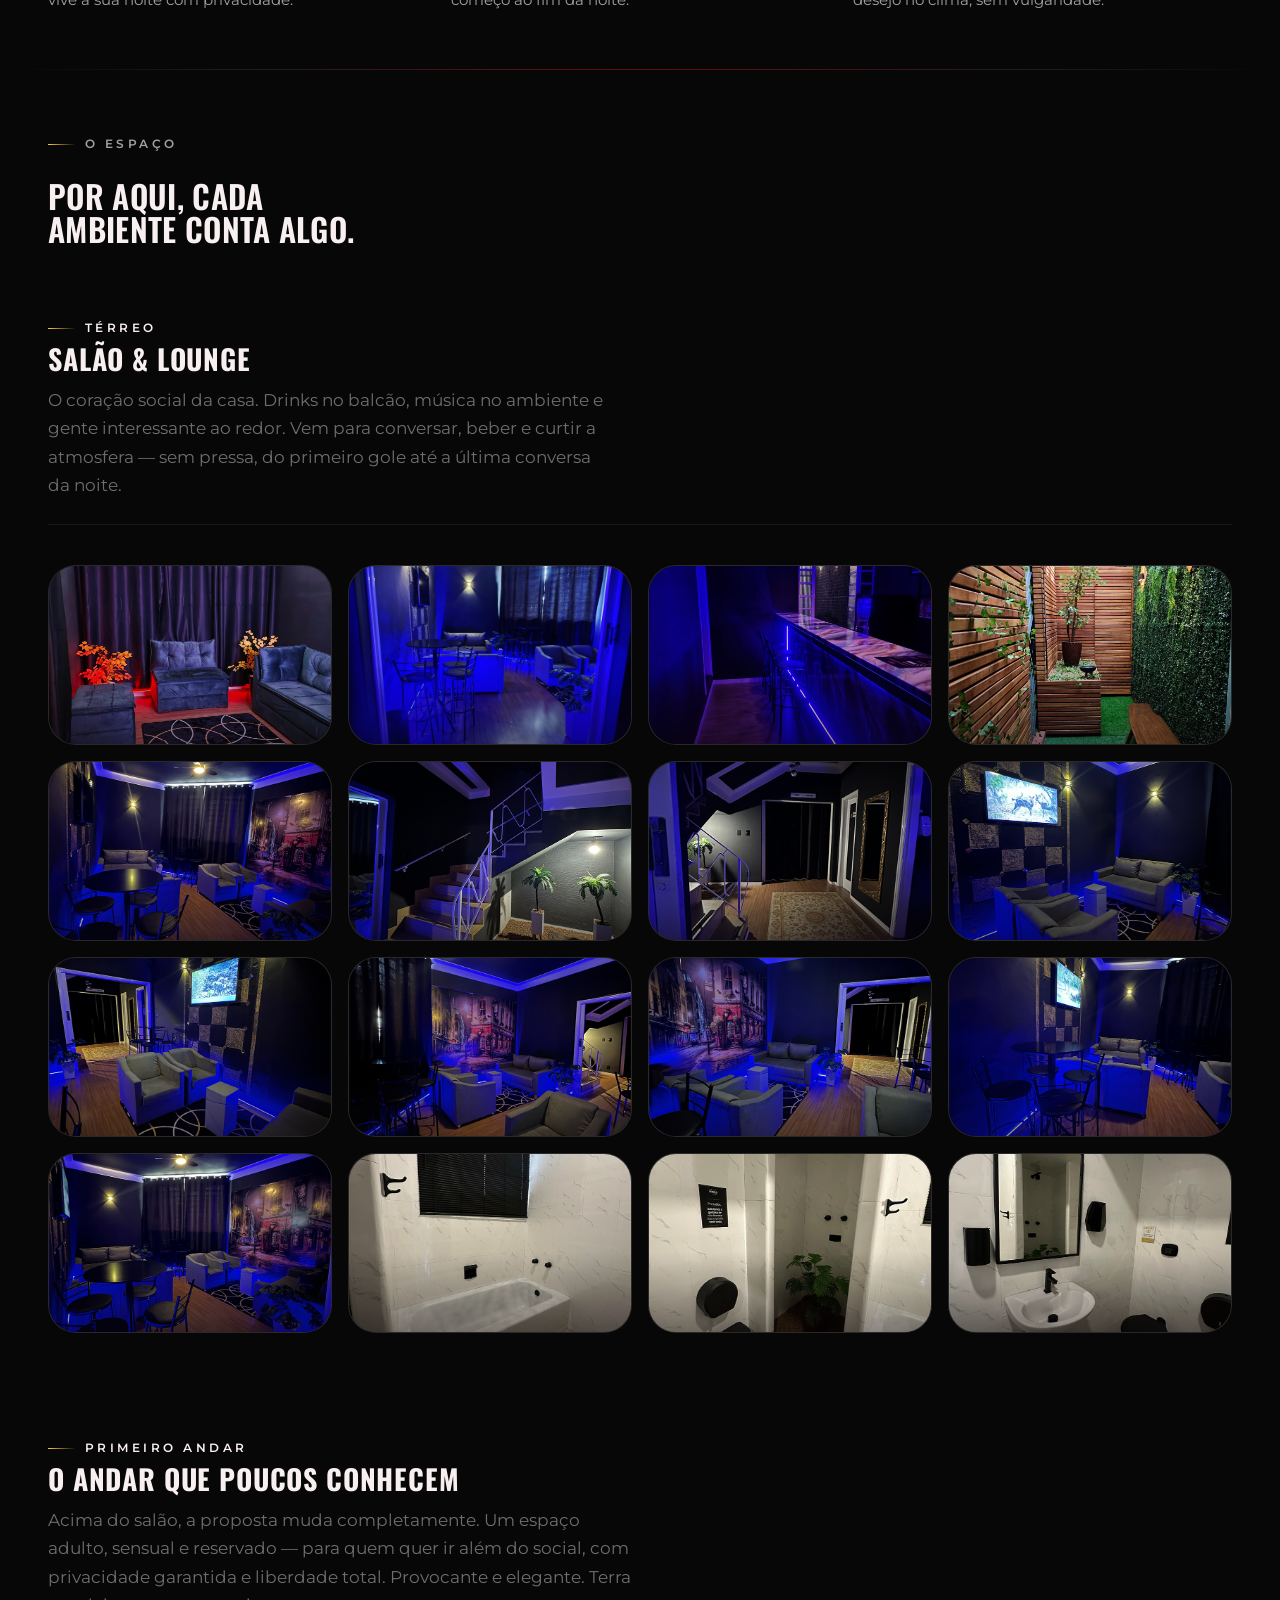
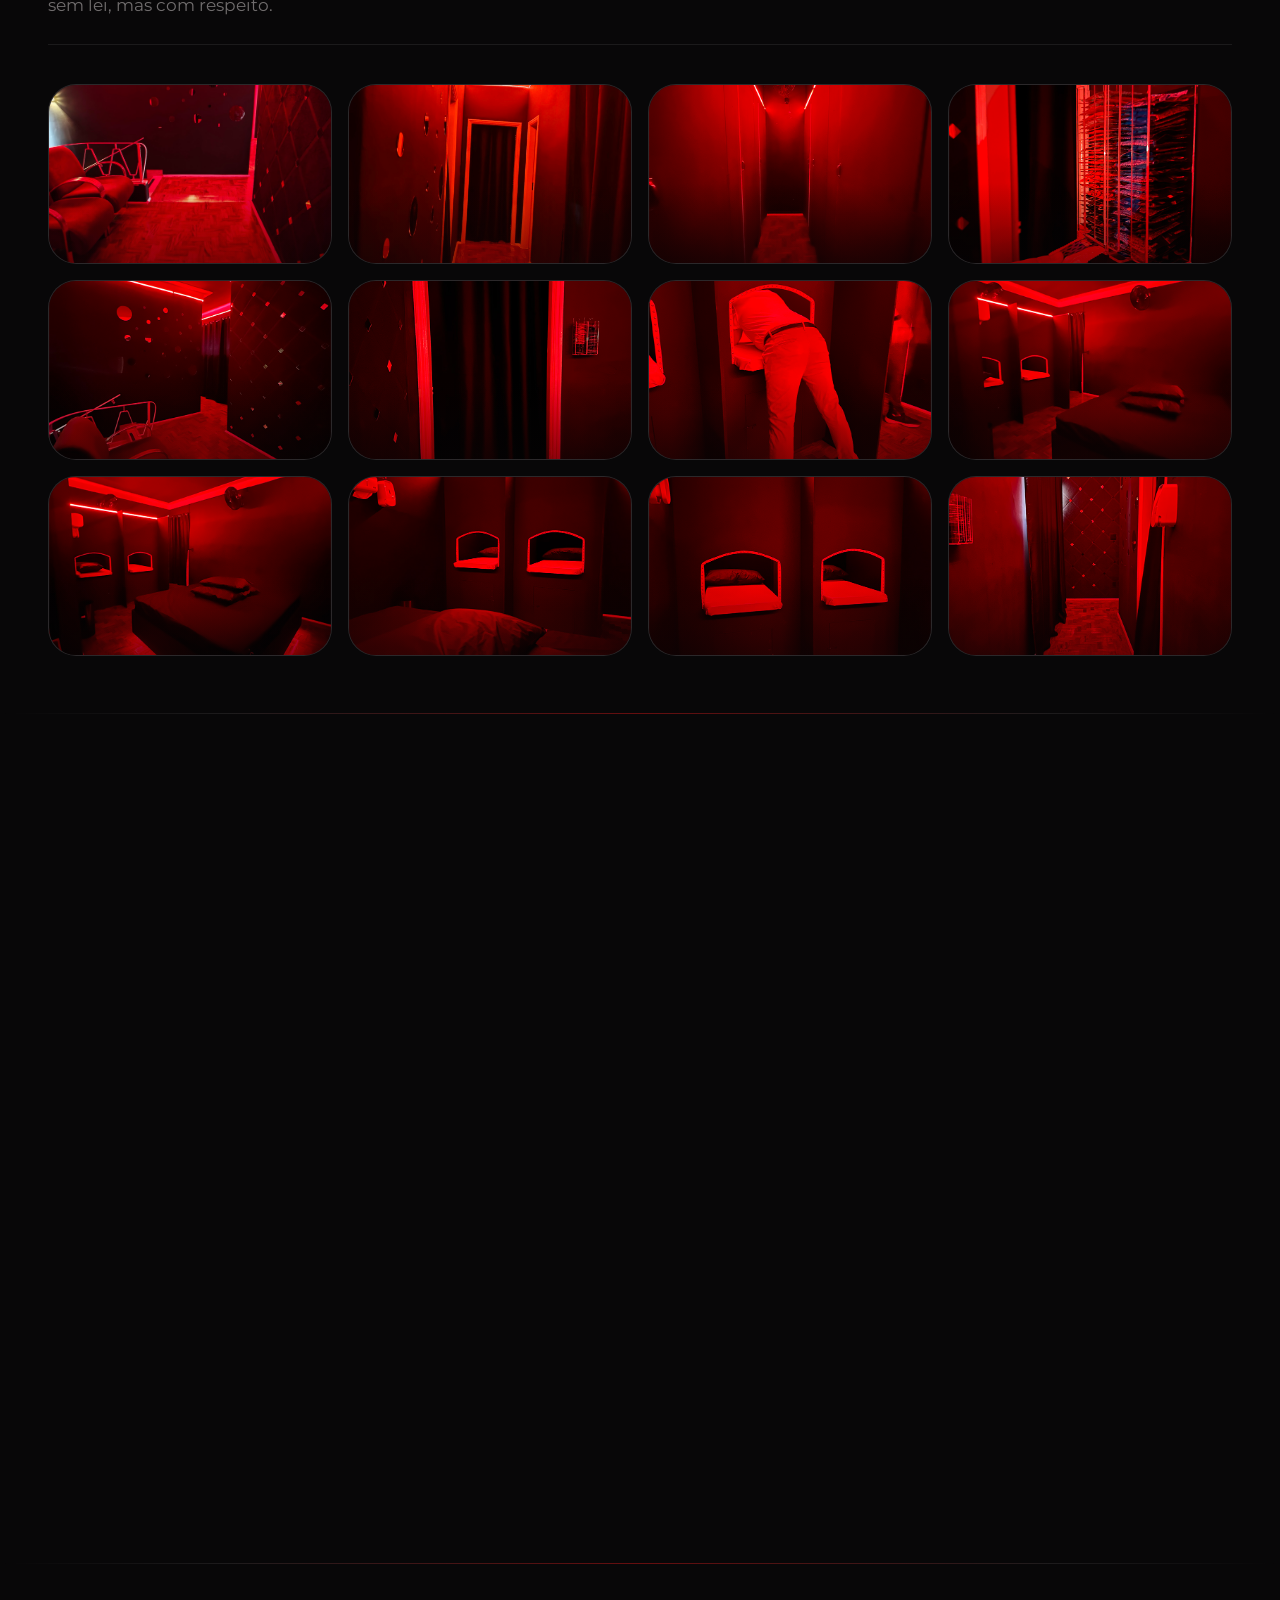
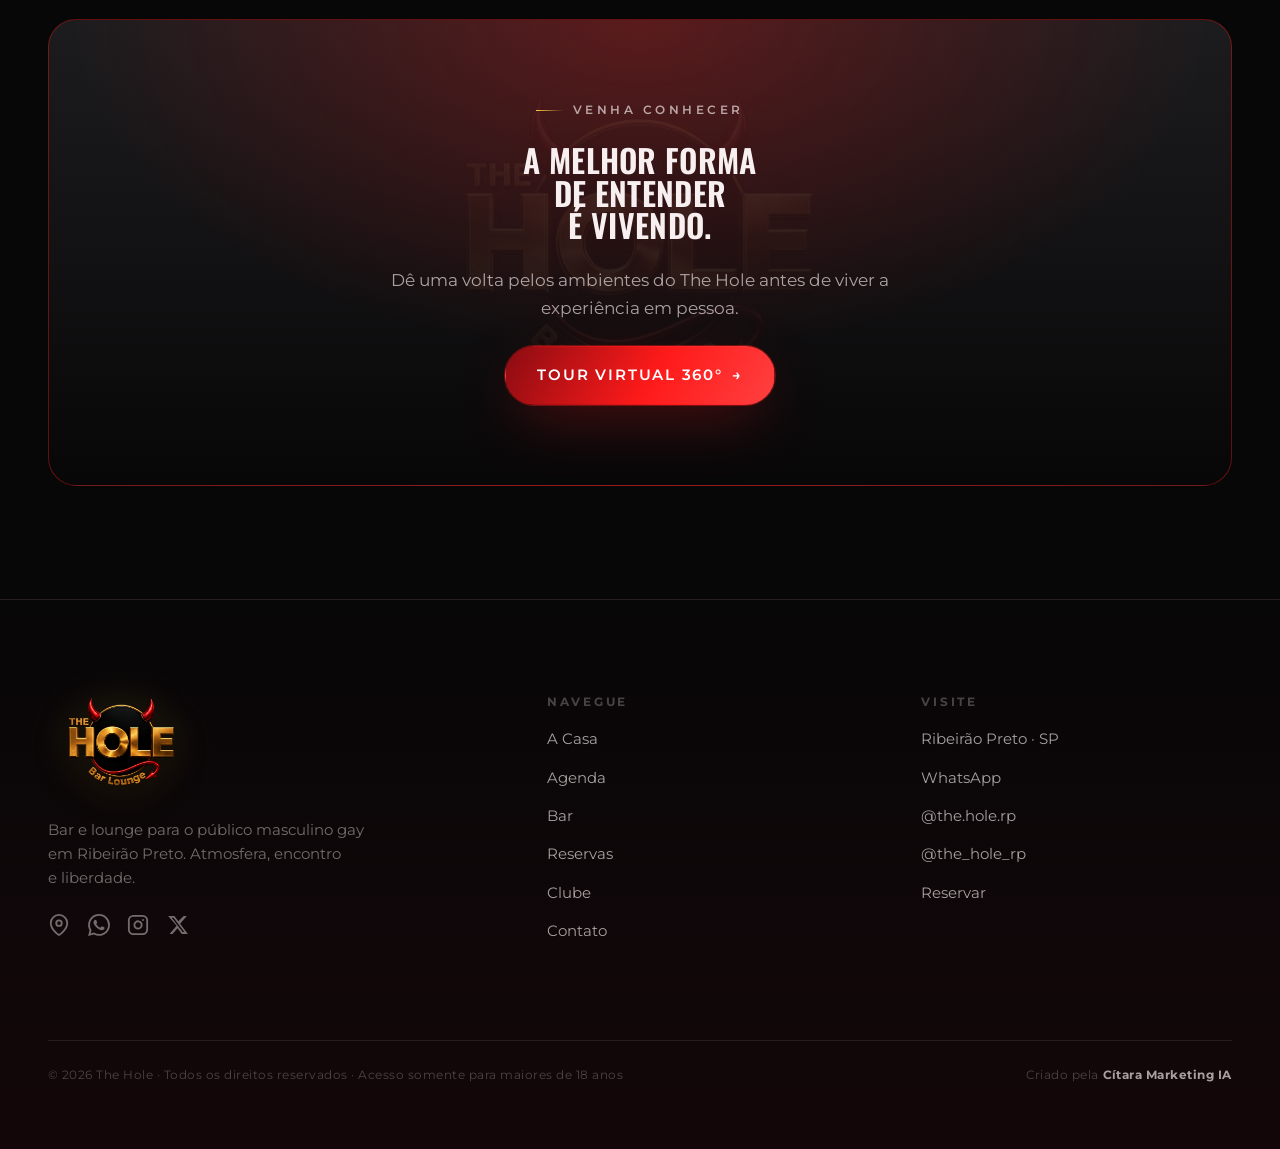
==== commit afce9817: "fix(a-casa): lightbox reescrito — zonas full-height, swipe mobile robusto Co-Authored-By: Claude Son" ====
--- a/a-casa.html
+++ b/a-casa.html
@@ -16,18 +16,18 @@
   <link rel="stylesheet" href="css/pages.css" />
   <script src="js/main.js" defer></script>
   <style>
-    #lb{position:fixed;inset:0;z-index:9000;background:rgba(0,0,0,.93);display:flex;align-items:center;justify-content:center;padding:1rem;}
+    #lb{position:fixed;inset:0;z-index:9999;background:#000;overflow:hidden;}
     #lb[hidden]{display:none;}
-    #lb-figure{max-width:90vw;max-height:90vh;display:flex;flex-direction:column;align-items:center;gap:.75rem;}
-    #lb-img{max-width:100%;max-height:82vh;object-fit:contain;border-radius:6px;user-select:none;-webkit-user-drag:none;}
-    #lb-cap{color:rgba(255,255,255,.6);font-size:.875rem;text-align:center;max-width:60ch;line-height:1.5;}
-    #lb-counter{position:absolute;top:1rem;left:50%;transform:translateX(-50%);color:rgba(255,255,255,.4);font-size:.78rem;font-family:monospace;white-space:nowrap;}
-    #lb-close{position:absolute;top:.75rem;right:1.25rem;background:none;border:none;color:#fff;font-size:2rem;cursor:pointer;line-height:1;padding:.25rem .5rem;opacity:.6;transition:opacity .15s;}
+    #lb-figure{position:absolute;inset:0;display:flex;flex-direction:column;align-items:center;justify-content:center;padding:3.5rem 14% 3rem;pointer-events:none;gap:.75rem;}
+    #lb-img{max-width:100%;max-height:80vh;object-fit:contain;border-radius:4px;user-select:none;}
+    #lb-cap{color:rgba(255,255,255,.55);font-size:.85rem;text-align:center;max-width:55ch;line-height:1.5;}
+    #lb-close{position:absolute;top:.6rem;right:1rem;z-index:3;background:none;border:none;color:#fff;font-size:2.2rem;line-height:1;cursor:pointer;padding:.25rem .5rem;opacity:.7;transition:opacity .15s;}
     #lb-close:hover{opacity:1;}
-    #lb-prev,#lb-next{position:absolute;top:50%;transform:translateY(-50%);background:rgba(255,255,255,.07);border:1px solid rgba(255,255,255,.15);color:#fff;font-size:2.5rem;cursor:pointer;padding:.4rem .9rem;border-radius:6px;transition:background .15s;line-height:1;user-select:none;}
-    #lb-prev{left:.75rem;}#lb-next{right:.75rem;}
-    #lb-prev:hover,#lb-next:hover{background:rgba(255,26,26,.35);}
-    @media(max-width:600px){#lb-prev,#lb-next{font-size:1.8rem;padding:.3rem .6rem;}}
+    #lb-counter{position:absolute;top:.85rem;left:50%;transform:translateX(-50%);z-index:3;color:rgba(255,255,255,.45);font-size:.75rem;font-family:monospace;white-space:nowrap;pointer-events:none;}
+    #lb-prev,#lb-next{position:absolute;top:0;height:100%;width:13%;z-index:2;background:transparent;border:none;cursor:pointer;display:flex;align-items:center;justify-content:center;color:rgba(255,255,255,.5);font-size:3rem;transition:color .15s,background .15s;padding:0;}
+    #lb-prev{left:0;}#lb-next{right:0;}
+    #lb-prev:hover,#lb-next:hover{color:#fff;background:rgba(255,26,26,.18);}
+    @media(max-width:600px){#lb-prev,#lb-next{width:18%;font-size:2.2rem;}#lb-figure{padding:3.5rem 18% 3rem;}}
     .gallery-item{cursor:pointer;}
     .gallery-item img{transition:opacity .2s;}
     .gallery-item:hover img{opacity:.82;}
@@ -379,13 +379,13 @@
   <!-- Lightbox -->
   <div id="lb" role="dialog" aria-modal="true" aria-label="Galeria de fotos" hidden>
     <button id="lb-close" aria-label="Fechar">&times;</button>
+    <div id="lb-counter"></div>
     <button id="lb-prev" aria-label="Foto anterior">&#8249;</button>
     <figure id="lb-figure">
       <img id="lb-img" src="" alt="" />
       <figcaption id="lb-cap"></figcaption>
     </figure>
     <button id="lb-next" aria-label="Próxima foto">&#8250;</button>
-    <div id="lb-counter"></div>
   </div>
   <script>
   (function(){
@@ -393,7 +393,8 @@
         lbImg=document.getElementById('lb-img'),
         lbCap=document.getElementById('lb-cap'),
         lbCounter=document.getElementById('lb-counter'),
-        items=[],cur=0,touchX=0;
+        items=[],cur=0,
+        touchStartX=0,touchStartY=0,touchMoved=false;
 
     function groupOf(el){
       var g=el.closest('.gallery');
@@ -416,23 +417,43 @@
       document.body.classList.remove('no-scroll');
       lbImg.src='';
     }
+
     document.querySelectorAll('[data-lightbox]').forEach(function(fig){
       fig.addEventListener('click',function(){open(fig);});
     });
     document.getElementById('lb-close').addEventListener('click',close);
-    document.getElementById('lb-prev').addEventListener('click',function(){show(cur-1);});
-    document.getElementById('lb-next').addEventListener('click',function(){show(cur+1);});
-    lb.addEventListener('click',function(e){if(e.target===lb)close();});
+    document.getElementById('lb-prev').addEventListener('click',function(e){e.stopPropagation();show(cur-1);});
+    document.getElementById('lb-next').addEventListener('click',function(e){e.stopPropagation();show(cur+1);});
+
+    /* fechar clicando no fundo escuro */
+    lb.addEventListener('click',function(e){
+      if(e.target===lb)close();
+    });
+
+    /* teclado */
     document.addEventListener('keydown',function(e){
       if(lb.hidden)return;
       if(e.key==='Escape')close();
       if(e.key==='ArrowLeft')show(cur-1);
       if(e.key==='ArrowRight')show(cur+1);
     });
-    lb.addEventListener('touchstart',function(e){touchX=e.touches[0].clientX;},{passive:true});
+
+    /* swipe mobile — detecta direção no touchmove e age no touchend */
+    lb.addEventListener('touchstart',function(e){
+      touchStartX=e.touches[0].clientX;
+      touchStartY=e.touches[0].clientY;
+      touchMoved=false;
+    },{passive:true});
+    lb.addEventListener('touchmove',function(e){
+      touchMoved=true;
+    },{passive:true});
     lb.addEventListener('touchend',function(e){
-      var dx=e.changedTouches[0].clientX-touchX;
-      if(Math.abs(dx)>50){dx<0?show(cur+1):show(cur-1);}
+      if(!touchMoved)return;
+      var dx=e.changedTouches[0].clientX-touchStartX;
+      var dy=e.changedTouches[0].clientY-touchStartY;
+      if(Math.abs(dx)>Math.abs(dy)&&Math.abs(dx)>40){
+        dx<0?show(cur+1):show(cur-1);
+      }
     },{passive:true});
   })();
   </script>
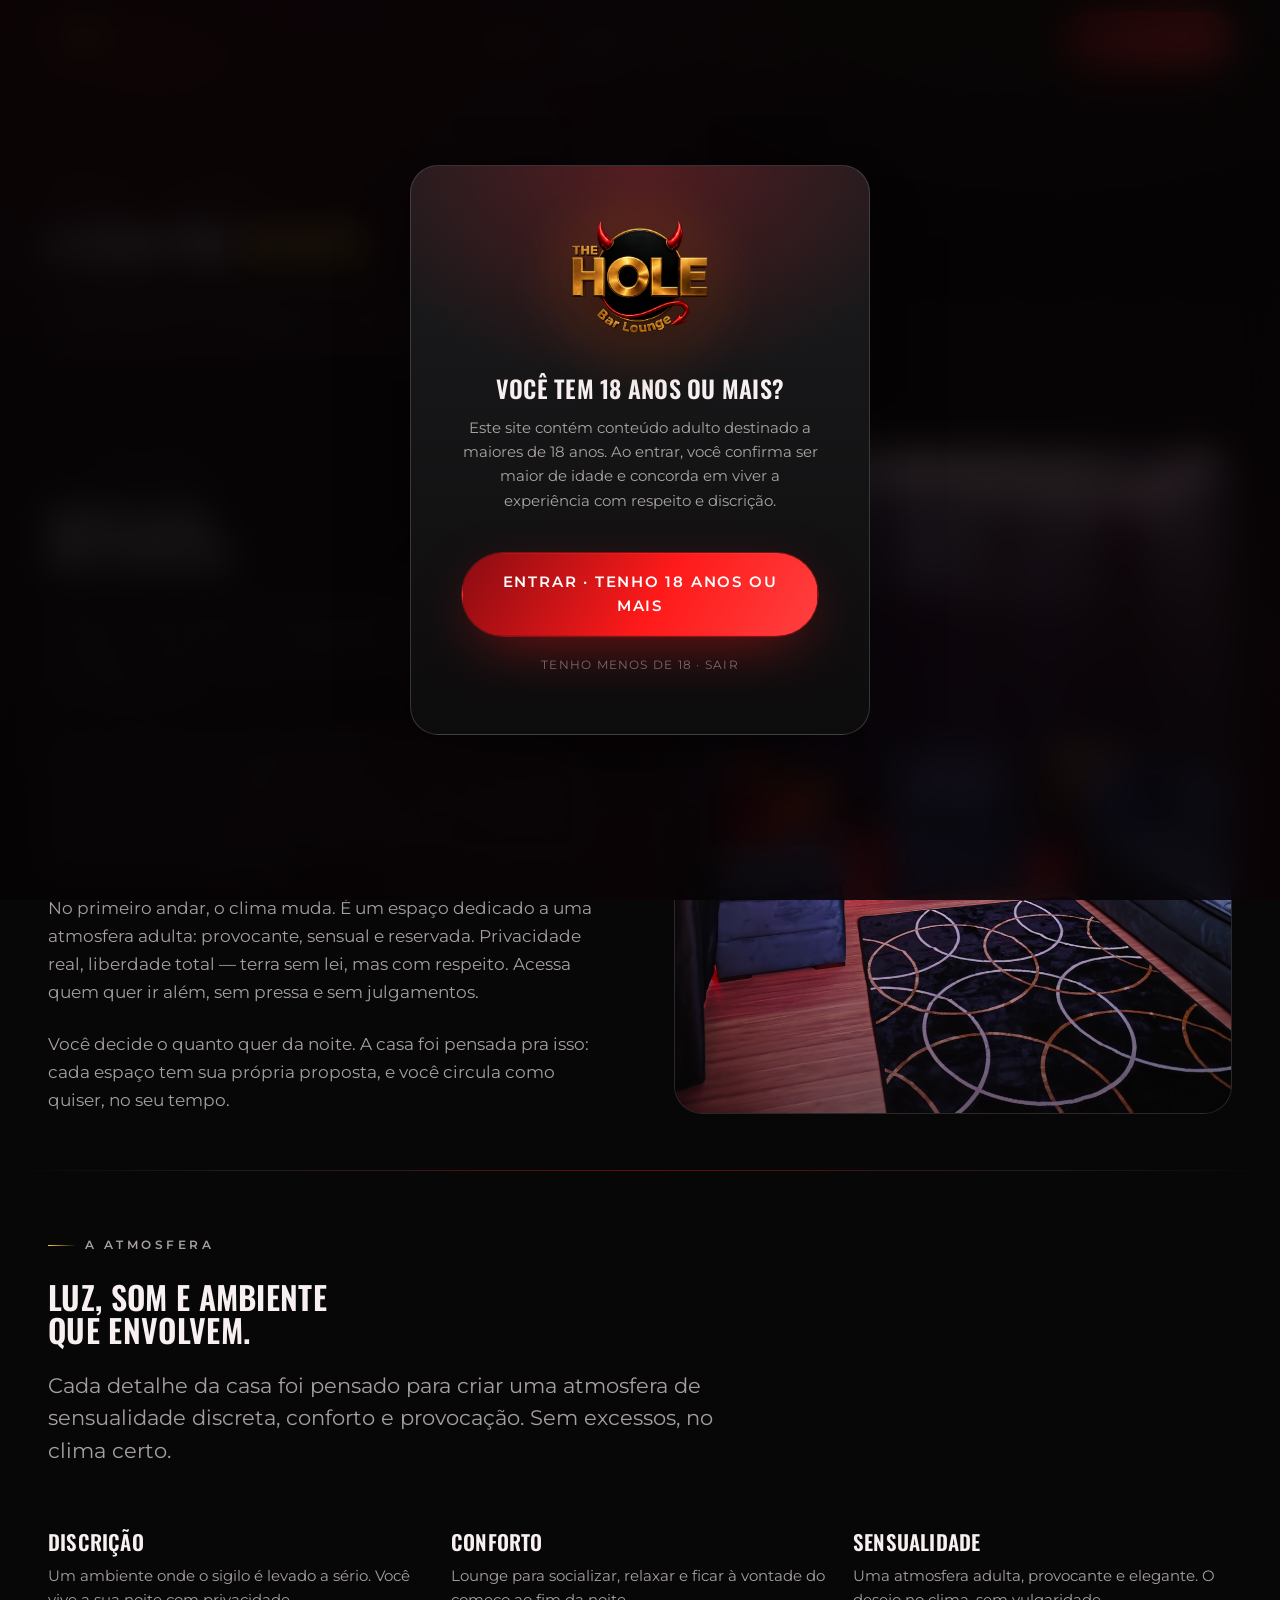
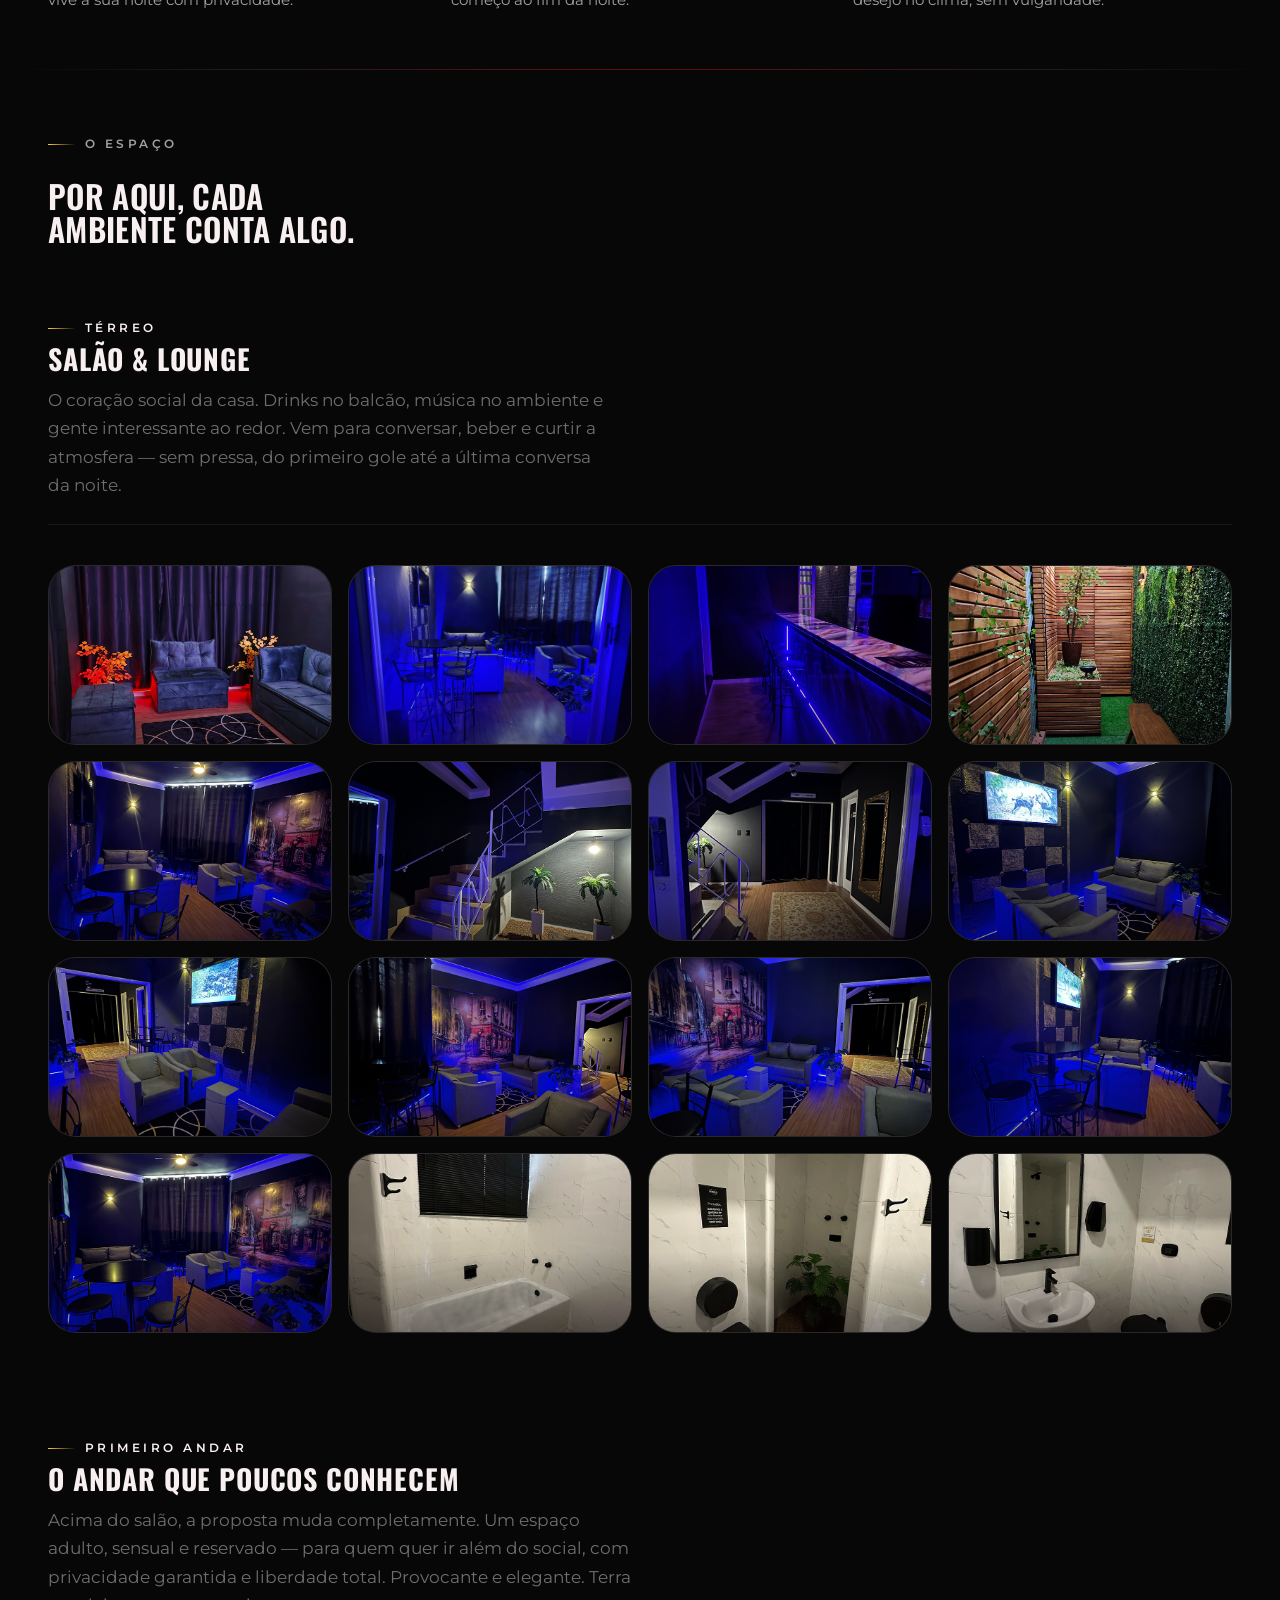
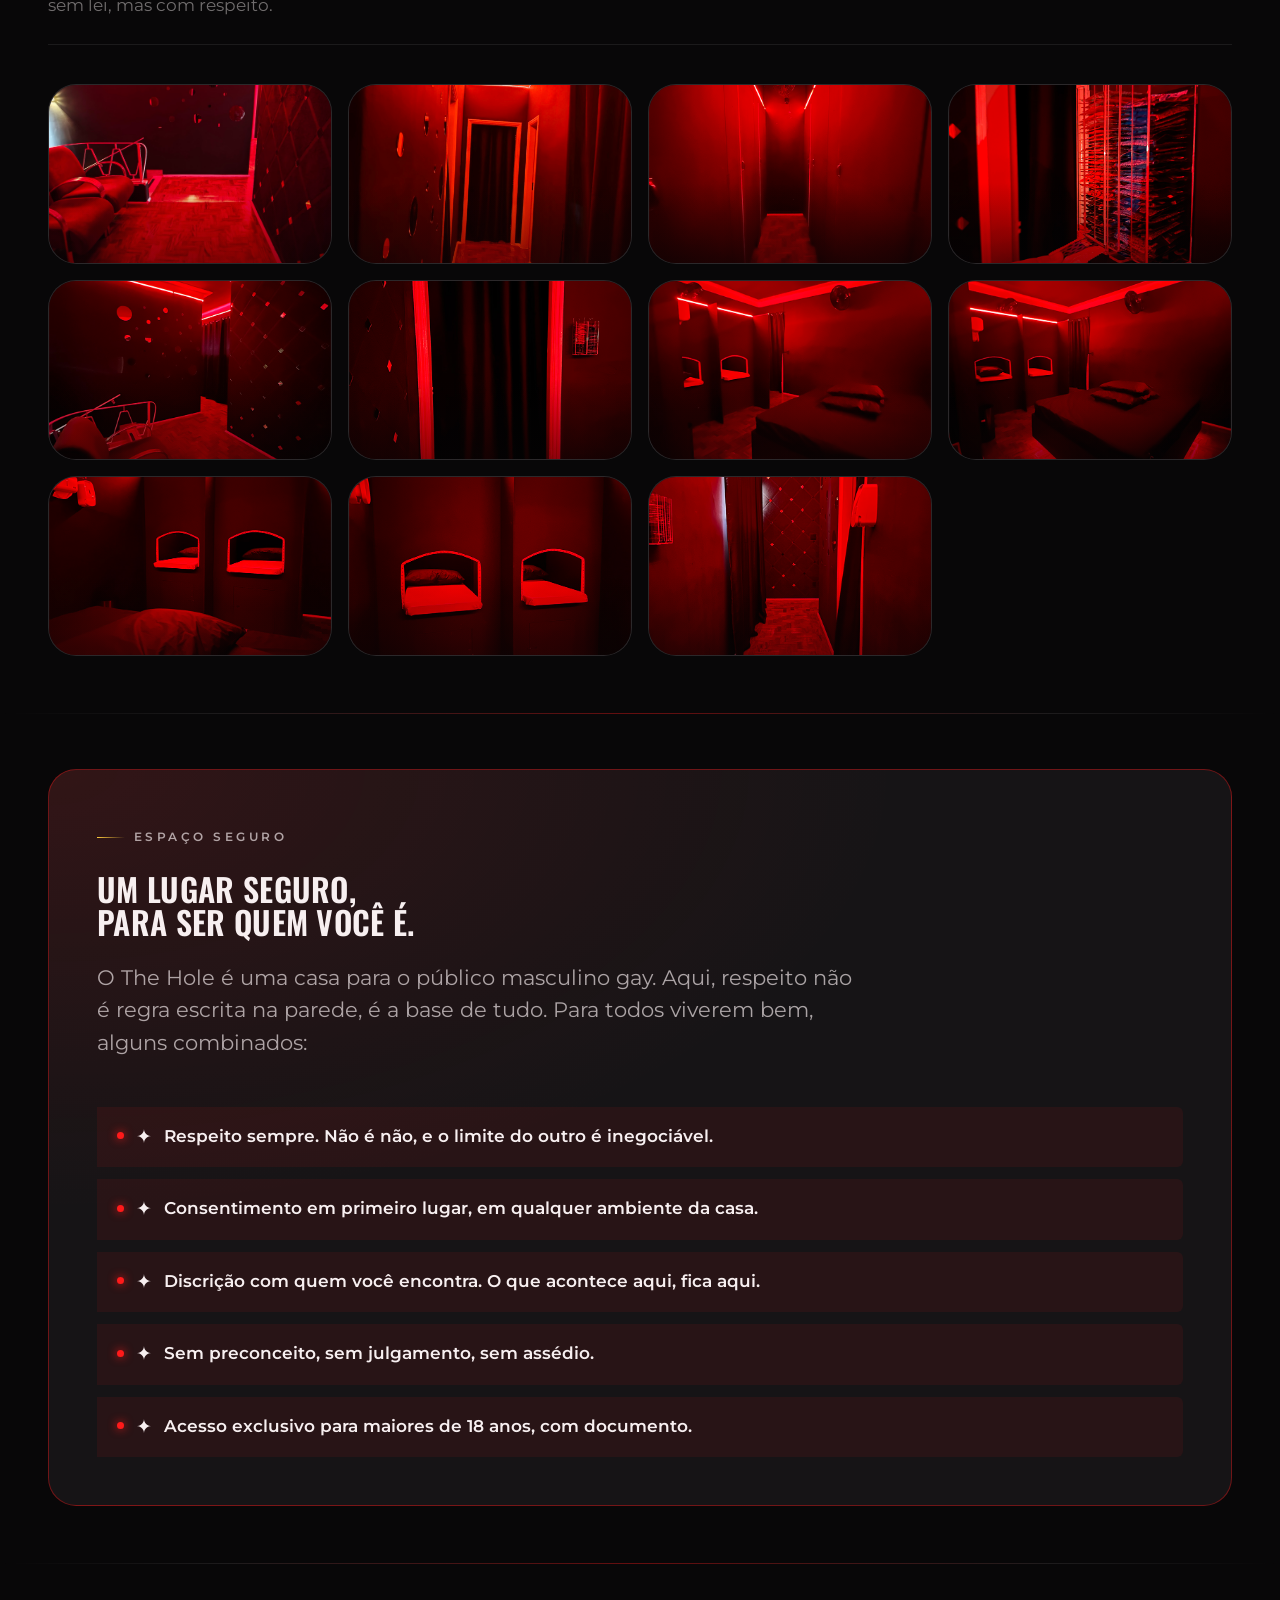
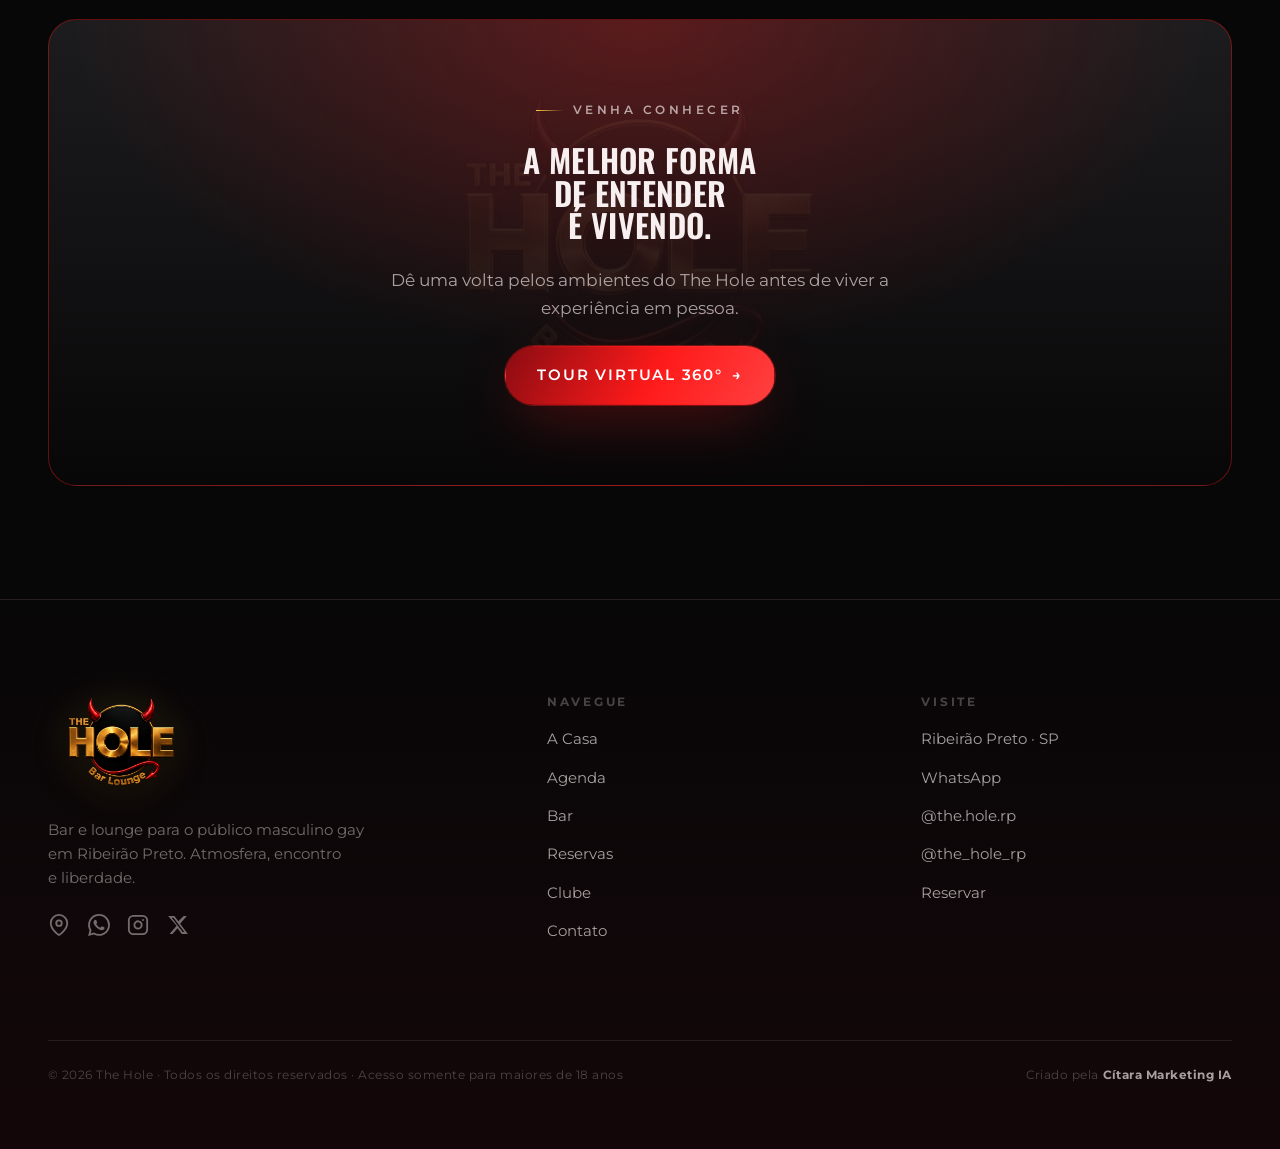
==== commit 93b5e801: "fix(a-casa): remover foto do cara de costas no buraco Co-Authored-By: Claude Sonnet 4.6 <noreply@ant" ====
--- a/a-casa.html
+++ b/a-casa.html
@@ -240,10 +240,7 @@
           <img src="assets/img/primeiro-andar-4.jpg" alt="Primeiro andar do The Hole" loading="lazy" />
           <figcaption>Primeiro andar — espaço adulto para quem vai além.</figcaption>
         </figure>
-        <figure class="shot gallery-item" data-lightbox>
-          <img src="assets/img/primeiro-andar-5.jpg" alt="Primeiro andar do The Hole" loading="lazy" />
-          <figcaption>Primeiro andar — penumbra e encontros.</figcaption>
-        </figure>
+
         <figure class="shot gallery-item" data-lightbox>
           <img src="assets/img/primeiro-andar-6.jpg" alt="Primeiro andar do The Hole" loading="lazy" />
           <figcaption>Primeiro andar — discrição garantida.</figcaption>
